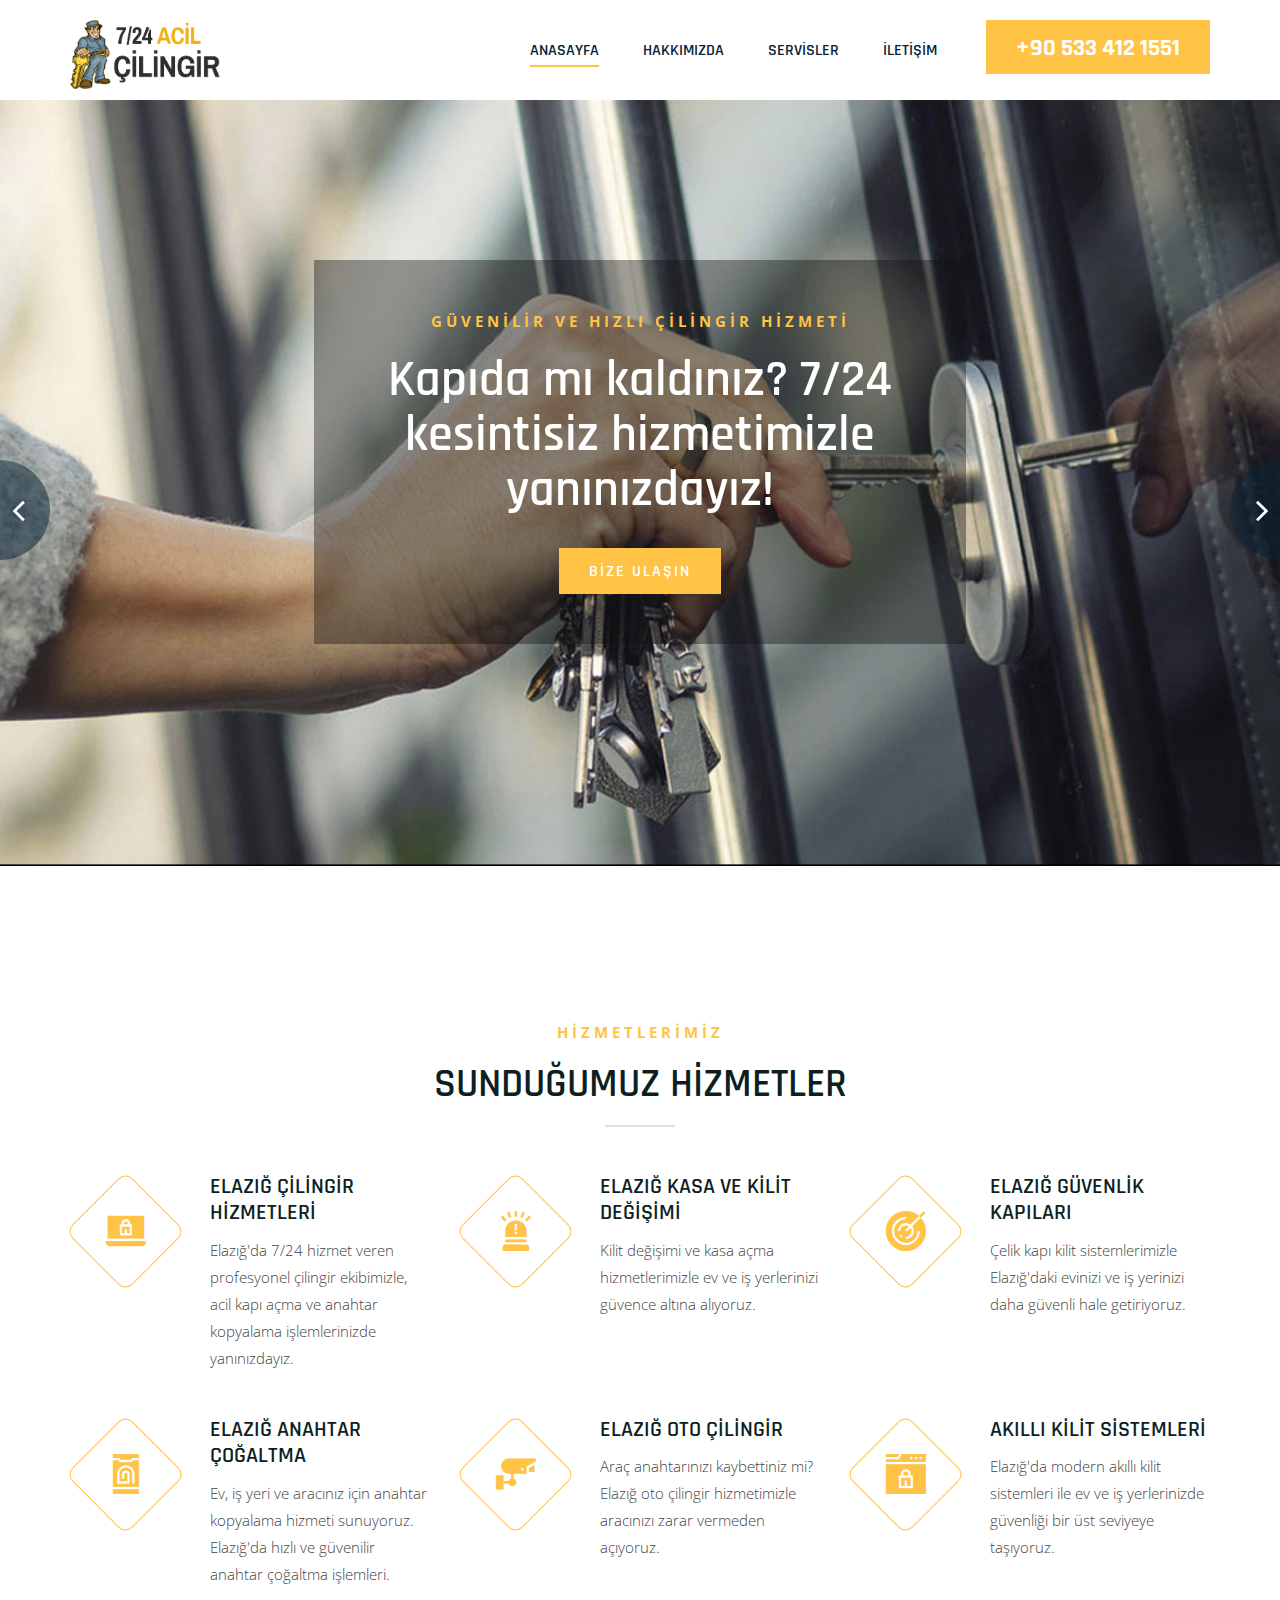
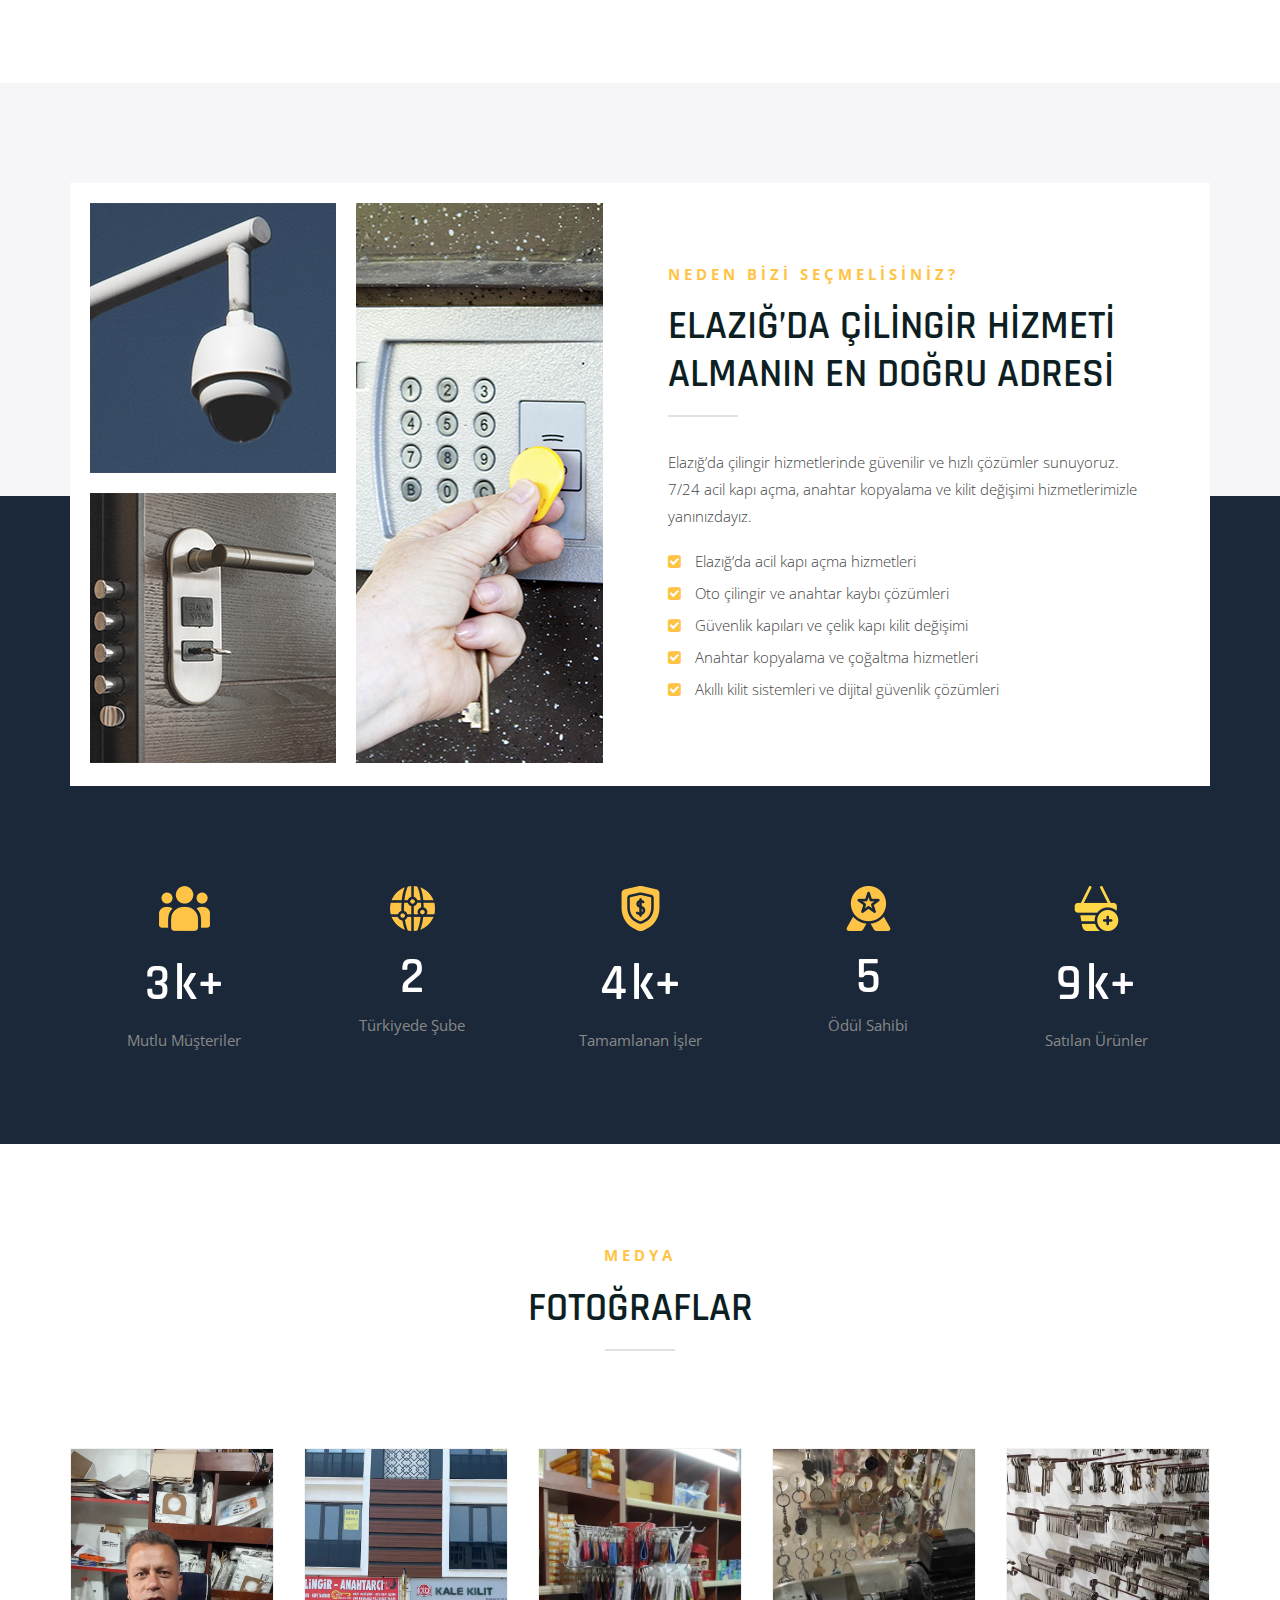
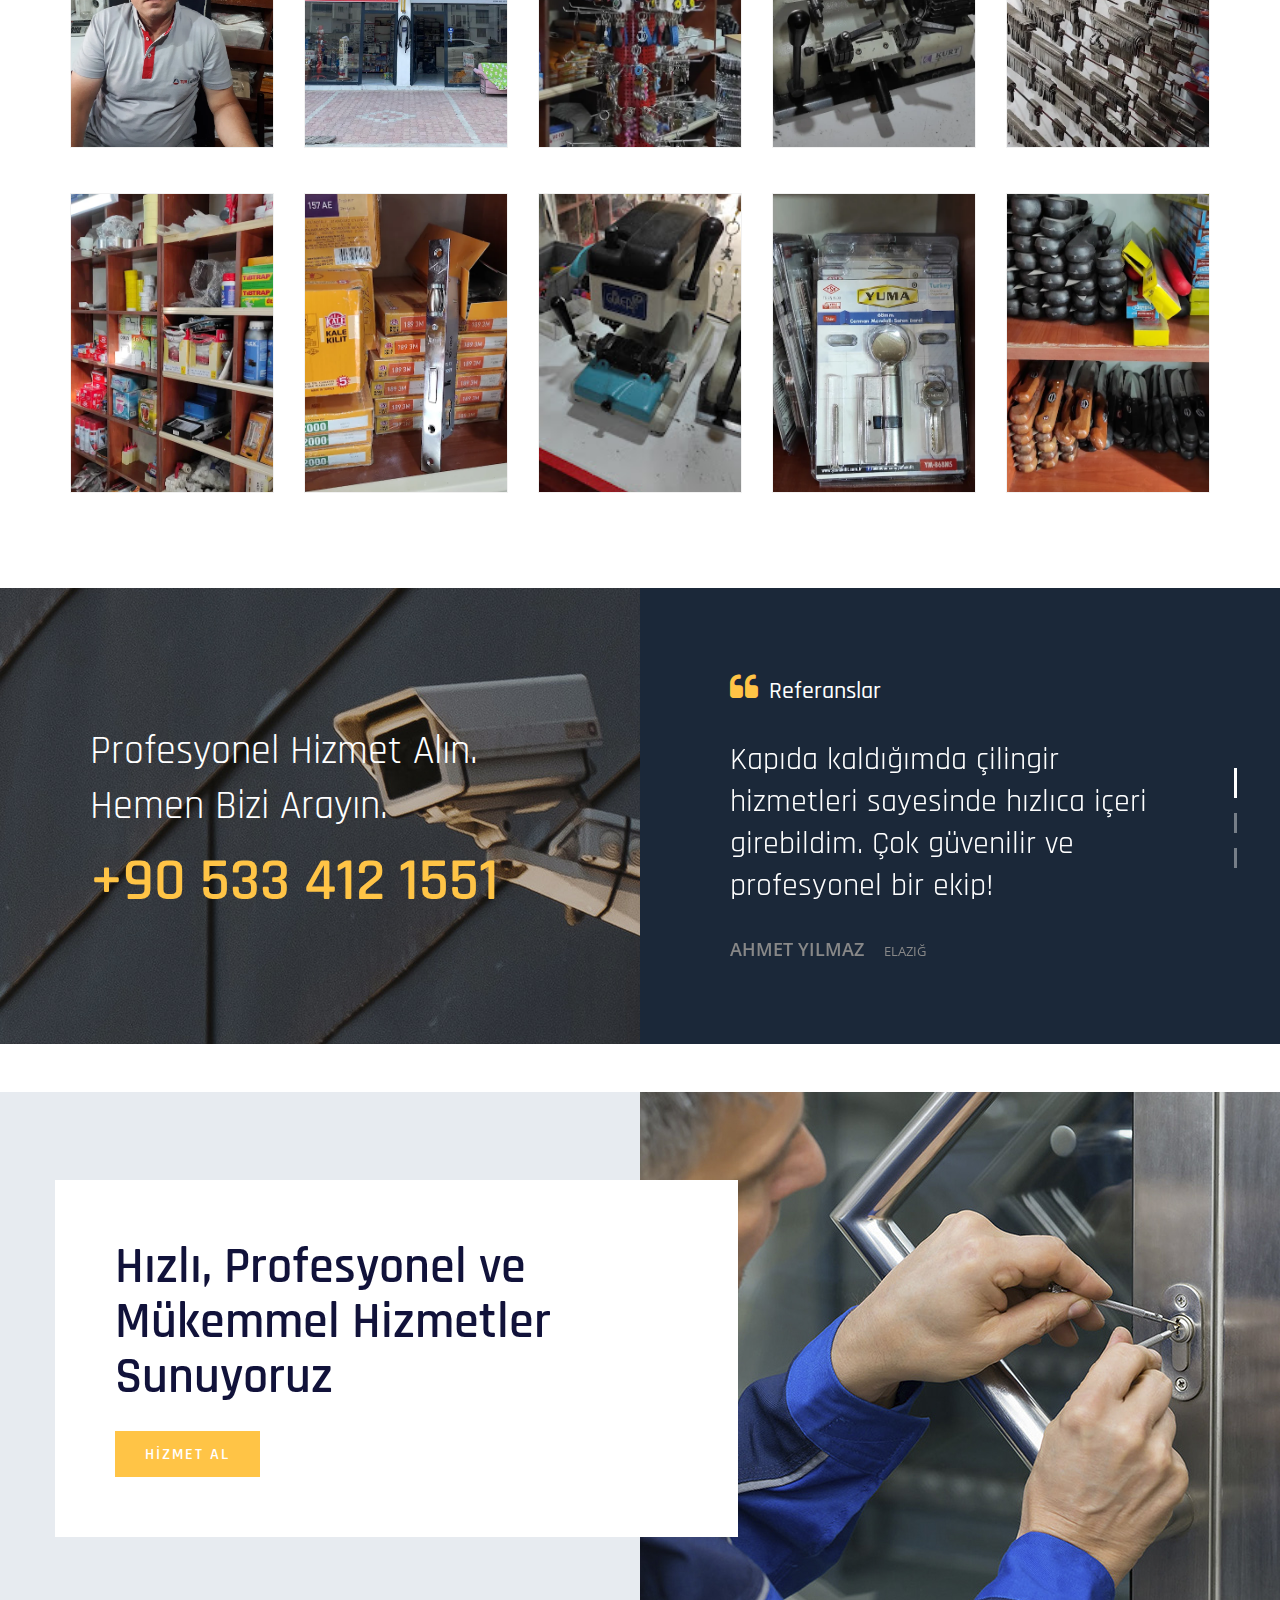
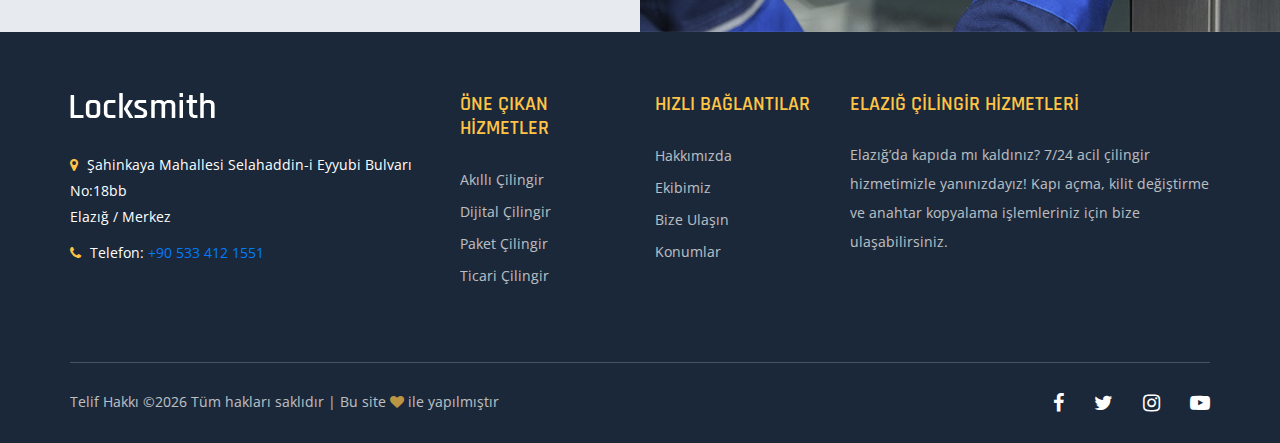
==== index.html @ 82dcf4d0 "düzenlemeler yapıldı" ====
<!DOCTYPE html>
<html lang="tr">

<head>
    <meta charset="UTF-8">
    <meta name="description" content="Profesyonel Çilingir Hizmetleri - Kapı Açma, Anahtar Kopyalama, Kilit Değiştirme">
    <meta name="keywords" content="çilingir, kapı açma, anahtar çekme, kilit değiştirme, kale kilit, acil çilingir">
    <meta name="viewport" content="width=device-width, initial-scale=1.0">
    <meta name="description" content="Elazığ'da 7/24 Acil Çilingir Hizmeti. Kapı açma, anahtar kopyalama ve kilit değiştirme işlemlerinde güvenilir ve hızlı çözümler sunuyoruz. Hemen arayın!">
    <meta name="keywords" content="Elazığ çilingir, acil çilingir Elazığ, kapı açma Elazığ, anahtar kopyalama Elazığ, kilit değiştirme Elazığ, oto çilingir Elazığ, kale kilit Elazığ">
    <meta name="author" content="Elazığ Çilingir Hizmetleri">
    <meta property="og:title" content="Elazığ Çilingir Hizmetleri | 7/24 Acil Kapı Açma">
    <meta property="og:description" content="Elazığ'da güvenilir ve hızlı çilingir hizmetleri. Kapıda mı kaldınız? 7/24 bize ulaşabilirsiniz.">
    <meta property="og:image" content="img/logo.png">
    <meta property="og:url" content="https://www.sitenizinadi.com">
    <meta name="robots" content="index, follow">

    <meta http-equiv="X-UA-Compatible" content="ie=edge">
    <title>Çilingir Hizmetleri | 7/24 Acil Kapı Açma</title>

    <!-- Google Font -->
    <link href="https://fonts.googleapis.com/css2?family=Rajdhani:wght@300;400;500;600;700&amp;display=swap" rel="stylesheet">
    <link href="https://fonts.googleapis.com/css2?family=Open+Sans:wght@300;400;600;700;800&amp;display=swap" rel="stylesheet">

    <!-- Css Styles -->
    <link rel="stylesheet" href="css/bootstrap.min.css" type="text/css">
    <link rel="stylesheet" href="css/font-awesome.min.css" type="text/css">
    <link rel="stylesheet" href="css/elegant-icons.css" type="text/css">
    <link rel="stylesheet" href="css/flaticon.css" type="text/css">
    <link rel="stylesheet" href="css/magnific-popup.css" type="text/css">
    <link rel="stylesheet" href="css/nice-select.css" type="text/css">
    <link rel="stylesheet" href="css/owl.carousel.min.css" type="text/css">
    <link rel="stylesheet" href="css/slicknav.min.css" type="text/css">
    <link rel="stylesheet" href="css/style.css" type="text/css">
</head>
<script>
    $(document).ready(function() {
    $('.popup-link').magnificPopup({
        type: 'image',
        gallery: {
            enabled: true // Galeri modunu aktif eder, birden fazla fotoğraf arasında geçiş yapabilirsiniz.
        },
        removalDelay: 300,
        mainClass: 'mfp-fade', // Yumuşak geçiş efekti ekler
        zoom: {
            enabled: true,
            duration: 300 // Büyütme animasyon süresi
        }
    });
});

</script>
<body>
    <!-- Page Preloder -->
    <div id="preloder">
        <div class="loader"></div>
    </div>

    <!-- Offcanvas Menu Begin -->
    <div class="offcanvas-menu-overlay"></div>
    <div class="offcanvas-menu-wrapper">
        <div class="offcanvas__logo">
            <a href="index.html"><img src="img/Çilingir/logo.webp" alt=""></a>
        </div>
        <div id="mobile-menu-wrap"></div>
        <div class="header__option__num">
            <a href="tel:+905334121551" style="color: inherit; text-decoration: none; display: inline-block;">+90 533 412 1551</a>
        </div>
    </div>
    <!-- Offcanvas Menu End -->

    <!-- Header Section Begin -->
    <header class="header">
        <div class="container">
            <div class="row">
                <div class="col-lg-2">
                    <div class="header__logo">
                        <a href="index.html"><img src="img/Çilingir/logo.webp" alt=""></a>
                    </div>
                </div>
                <div class="col-lg-10">
                    <div class="header__options__nav">
                        <nav class="header__menu mobile-menu">
                            <ul>
                                <li class="active"><a href="index.html">ANASAYFA</a></li>
                                <li><a href="about.html">HAKKIMIZDA</a></li>
                                <li><a href="services.html">SERVİSLER</a></li>
                                <li><a href="contact.html">İLETİŞİM</a></li>
                            </ul>
                        </nav>
                        <div class="header__option__num">
                            <a href="tel:+905334121551" style="color: inherit; text-decoration: none; display: inline-block;">+90 533 412 1551</a>
                        </div>                    
                    </div>
                </div>
            </div>
            <div class="canvas__open"><i class="fa fa-bars"></i></div>
        </div>
    </header>
    <!-- Header Section End -->

    <!-- Hero Section Begin -->
    <section class="hero">
        <div class="hero__slider owl-carousel">
            <div class="hero__items set-bg" data-setbg="img/hero/hero-1.jpg">
                <div class="container">
                    <div class="row d-flex justify-content-center">
                        <div class="col-lg-7">
                            <div class="hero__text">
                                <span>Güvenilir ve Hızlı Çilingir Hizmeti</span>
                                <h2>Kapıda mı kaldınız? 7/24 kesintisiz hizmetimizle yanınızdayız!</h2>
                                <a href="contact.html" class="primary-btn">Bize Ulaşın</a>
                            </div>
                        </div>
                    </div>
                </div>
            </div>
            <div class="hero__items set-bg" data-setbg="img/hero/hero-2.jpg">
                <div class="container">
                    <div class="row d-flex justify-content-center">
                        <div class="col-lg-7">
                            <div class="hero__text">
                                <span>Profesyonel Anahtar Çözümleri</span>
                                <h2>Kayıp anahtar, kilit değişimi ve daha fazlası için uzman ekibimizle yanınızdayız.</h2>
                                <a href="contact.html" class="primary-btn">Bize Ulaşın</a>
                            </div>
                        </div>
                    </div>
                </div>
            </div>
            <div class="hero__items set-bg" data-setbg="img/hero/hero-3.jpg">
                <div class="container">
                    <div class="row d-flex justify-content-center">
                        <div class="col-lg-7">
                            <div class="hero__text">
                                <span>Hızlı ve Güvenli Kapı Açma Hizmeti</span>
                                <h2>Zor durumda kaldığınızda bir telefon kadar yakınız! En hızlı ve güvenli çözümleri sunuyoruz.</h2>
                                <a href="contact.html" class="primary-btn">Bize Ulaşın</a>
                            </div>
                        </div>
                    </div>
                </div>
            </div>
        </div>
    </section>
    
    <!-- Hero Section End -->

    <!-- Services Section Begin -->
    <section class="services spad">
        <div class="container">
            <div class="row">
                <div class="col-lg-12 text-center">
                    <div class="section-title center-title">
                        <span>Hizmetlerimiz</span>
                        <h2>Sunduğumuz Hizmetler</h2>
                    </div>
                </div>
            </div>
            <div class="row">
                <div class="col-lg-4 col-md-6">
                    <div class="services__item">
                        <div class="services__item__icon">
                            <i class="flaticon-015-laptop"></i>
                        </div>
                        <div class="services__item__text">
                            <h4>Elazığ Çilingir Hizmetleri</h4>
                            <p>Elazığ'da 7/24 hizmet veren profesyonel çilingir ekibimizle, acil kapı açma ve anahtar kopyalama işlemlerinizde yanınızdayız.</p>
                        </div>
                    </div>
                </div>
                <div class="col-lg-4 col-md-6">
                    <div class="services__item">
                        <div class="services__item__icon">
                            <i class="flaticon-036-alarm"></i>
                        </div>
                        <div class="services__item__text">
                            <h4>Elazığ Kasa ve Kilit Değişimi</h4>
                            <p>Kilit değişimi ve kasa açma hizmetlerimizle ev ve iş yerlerinizi güvence altına alıyoruz.</p>
                        </div>
                    </div>
                </div>
                <div class="col-lg-4 col-md-6">
                    <div class="services__item">
                        <div class="services__item__icon">
                            <i class="flaticon-031-radar"></i>
                        </div>
                        <div class="services__item__text">
                            <h4>Elazığ Güvenlik Kapıları</h4>
                            <p>Çelik kapı kilit sistemlerimizle Elazığ'daki evinizi ve iş yerinizi daha güvenli hale getiriyoruz.</p>
                        </div>
                    </div>
                </div>
                <div class="col-lg-4 col-md-6">
                    <div class="services__item">
                        <div class="services__item__icon">
                            <i class="flaticon-035-smartphone"></i>
                        </div>
                        <div class="services__item__text">
                            <h4>Elazığ Anahtar Çoğaltma</h4>
                            <p>Ev, iş yeri ve aracınız için anahtar kopyalama hizmeti sunuyoruz. Elazığ'da hızlı ve güvenilir anahtar çoğaltma işlemleri.</p>
                        </div>
                    </div>
                </div>
                <div class="col-lg-4 col-md-6">
                    <div class="services__item">
                        <div class="services__item__icon">
                            <i class="flaticon-010-cctv"></i>
                        </div>
                        <div class="services__item__text">
                            <h4>Elazığ Oto Çilingir</h4>
                            <p>Araç anahtarınızı kaybettiniz mi? Elazığ oto çilingir hizmetimizle aracınızı zarar vermeden açıyoruz.</p>
                        </div>
                    </div>
                </div>
                <div class="col-lg-4 col-md-6">
                    <div class="services__item">
                        <div class="services__item__icon">
                            <i class="flaticon-005-website"></i>
                        </div>
                        <div class="services__item__text">
                            <h4>Akıllı Kilit Sistemleri</h4>
                            <p>Elazığ'da modern akıllı kilit sistemleri ile ev ve iş yerlerinizde güvenliği bir üst seviyeye taşıyoruz.</p>
                        </div>
                    </div>
                </div>
            </div>
        </div>
    </section>
    
    <!-- Services Section End -->

    <!-- Chooseus Section Begin -->
    <section class="chooseus spad">
        <div class="container">
            <div class="chooseus__content">
                <div class="row">
                    <div class="col-lg-6">
                        <div class="chooseus__pic">
                            <div class="row">
                                <div class="col-lg-6 col-md-6 p-0">
                                    <div class="chooseus__pic__item set-bg" data-setbg="img/chooseus/chooseus-1.jpg"></div>
                                    <div class="chooseus__pic__item set-bg" data-setbg="img/chooseus/chooseus-3.jpg"></div>
                                </div>
                                <div class="col-lg-6 col-md-6 p-0">
                                    <div class="chooseus__pic__item large__item set-bg" data-setbg="img/chooseus/chooseus-2.jpg"></div>
                                </div>
                            </div>
                        </div>
                    </div>
                    <div class="col-lg-6">
                        <div class="chooseus__text">
                            <div class="section-title">
                                <span>Neden Bizi Seçmelisiniz?</span>
                                <h2>Elazığ’da Çilingir Hizmeti Almanın En Doğru Adresi</h2>
                            </div>
                            <p>Elazığ’da çilingir hizmetlerinde güvenilir ve hızlı çözümler sunuyoruz. 7/24 acil kapı açma, anahtar kopyalama ve kilit değişimi hizmetlerimizle yanınızdayız.</p>
                            <ul>
                                <li><i class="fa fa-check-square"></i> Elazığ’da acil kapı açma hizmetleri</li>
                                <li><i class="fa fa-check-square"></i> Oto çilingir ve anahtar kaybı çözümleri</li>
                                <li><i class="fa fa-check-square"></i> Güvenlik kapıları ve çelik kapı kilit değişimi</li>
                                <li><i class="fa fa-check-square"></i> Anahtar kopyalama ve çoğaltma hizmetleri</li>
                                <li><i class="fa fa-check-square"></i> Akıllı kilit sistemleri ve dijital güvenlik çözümleri</li>
                            </ul>
                        </div>
                    </div>
                </div>
            </div>
        </div>
    </section>
    <!-- Chooseus Section End -->

    <!-- Counter Begin -->
    <div class="counter spad">
        <div class="container">
            <div class="row">
                <div class="col-lg-12">
                    <div class="counter__content">
                        <div class="counter__item">
                            <img src="img/icon/ci-1.png" alt="">
                            <div class="counter__item__num">
                                <h2 class="count">25</h2>
                                <span>k+</span>
                            </div>
                            <p>Mutlu Müşteriler</p>
                        </div>
                        <div class="counter__item">
                            <img src="img/icon/ci-2.png" alt="">
                            <div class="counter__item__num">
                                <h2 class="count">16</h2>
                            </div>
                            <p>Türkiyede Şube</p>
                        </div>
                        <div class="counter__item">
                            <img src="img/icon/ci-3.png" alt="">
                            <div class="counter__item__num">
                                <h2 class="count">28</h2>
                                <span>k+</span>
                            </div>
                            <p>Tamamlanan İşler</p>
                        </div>
                        <div class="counter__item">
                            <img src="img/icon/ci-4.png" alt="">
                            <div class="counter__item__num">
                                <h2 class="count">36</h2>
                            </div>
                            <p>Ödül Sahibi</p>
                        </div>
                        <div class="counter__item">
                            <img src="img/icon/ci-5.png" alt="">
                            <div class="counter__item__num">
                                <h2 class="count">74</h2>
                                <span>k+</span>
                            </div>
                            <p>Satılan Ürünler</p>
                        </div>
                    </div>
                </div>
            </div>
        </div>
    </div>
    <!-- Counter End -->

    <!-- Product Section Begin -->
    <section class="product spad">
        <div class="container">
            <div class="row">
                <div class="col-lg-12 text-center">
                    <div class="section-title center-title">
                        <span>MEDYA</span>
                        <h2>FOTOĞRAFLAR</h2>
                    </div>
                </div>
                <div class="col-lg-4 col-md-4">
                    <div class="border__btn">
                    </div>
                </div>
            </div>
            <div class="row">
                <div class="dc-flex">
                    <a href="img/Çilingir/resim1.webp" class="product__item popup-link">
                        <div class="product__item__pic">
                            <img src="img/Çilingir/resim1.webp" alt="Elazığ çilingir hizmetleri - Acil kapı açma">
                        </div>
                    </a>
                </div>
                <div class="dc-flex">
                    <a href="img/Çilingir/resim2.webp" class="product__item popup-link">
                        <div class="product__item__pic">
                            <img src="img/Çilingir/resim2.webp" alt="Elazığ acil çilingir - Anahtar kopyalama ve kilit değiştirme">
                        </div>
                    </a>
                </div>
                <div class="dc-flex">
                    <a href="img/Çilingir/resim3.webp" class="product__item popup-link">
                        <div class="product__item__pic">
                            <img src="img/Çilingir/resim3.webp" alt="Elazığ oto çilingir hizmetleri - Araç kapısı açma">
                        </div>
                    </a>
                </div>
                <div class="dc-flex">
                    <a href="img/Çilingir/resim4.webp" class="product__item popup-link">
                        <div class="product__item__pic">
                            <img src="img/Çilingir/resim4.webp" alt="Elazığ kilit değiştirme ve güvenlik sistemleri">
                        </div>
                    </a>
                </div>
                <div class="dc-flex">
                    <a href="img/Çilingir/resim5.webp" class="product__item popup-link">
                        <div class="product__item__pic">
                            <img src="img/Çilingir/resim5.webp" alt="Elazığ acil çilingir - Çelik kapı kilit açma">
                        </div>
                    </a>
                </div>
                <div class="dc-flex">
                    <a href="img/Çilingir/resim7.webp" class="product__item popup-link">
                        <div class="product__item__pic">
                            <img src="img/Çilingir/resim7.webp" alt="Elazığ çilingir - 7/24 hizmet veren uzman ekip">
                        </div>
                    </a>
                </div>
                <div class="dc-flex">
                    <a href="img/Çilingir/resim8.webp" class="product__item popup-link">
                        <div class="product__item__pic">
                            <img src="img/Çilingir/resim8.webp" alt="Elazığ anahtar kopyalama ve akıllı kilit sistemleri">
                        </div>
                    </a>
                </div>
                <div class="dc-flex">
                    <a href="img/Çilingir/resim9.jpg" class="product__item popup-link">
                        <div class="product__item__pic">
                            <img src="img/Çilingir/resim9.jpg" alt="Elazığ çilingir hizmetleri - Güvenli kapı açma çözümleri">
                        </div>
                    </a>
                </div>
                <div class="dc-flex">
                    <a href="img/Çilingir/resim10.webp" class="product__item popup-link">
                        <div class="product__item__pic">
                            <img src="img/Çilingir/resim10.webp" alt="Elazığ oto çilingir - Araba anahtar kaybı çözümleri">
                        </div>
                    </a>
                </div>
                <div class="dc-flex">
                    <a href="img/Çilingir/resim11.webp" class="product__item popup-link">
                        <div class="product__item__pic">
                            <img src="img/Çilingir/resim11.webp" alt="Elazığ acil çilingir hizmeti - Hızlı ve güvenilir çözümler">
                        </div>
                    </a>
                </div>
            </div>
            
        </div>
    </section>
    <!-- Product Section End -->

    <!-- Testimonial Section Begin -->
    <section class="testimonial">
        <div class="container-fluid">
            <div class="row">
                <div class="col-lg-6 p-0">
                    <div class="testimonial__left set-bg" data-setbg="img/testimonial-left.jpg">
                        <div class="testimonial__left__text">
                            <h2>Profesyonel Hizmet Alın. Hemen Bizi Arayın.</h2>
                            <div class="phone__number">+90 533 412 1551</div>
                        </div>
                    </div>
                </div>
                <div class="col-lg-6 p-0">
                    <div class="testimonial__content">
                        <h4><i class="fa fa-quote-left"></i> Referanslar</h4>
                        <div class="testimonial__slider owl-carousel">
                            <div class="testimonial__item">
                                <p>Kapıda kaldığımda çilingir hizmetleri sayesinde hızlıca içeri girebildim. Çok güvenilir ve profesyonel bir ekip!</p>
                                <h5>Ahmet Yılmaz <span>Elazığ</span></h5>
                            </div>
                            <div class="testimonial__item">
                                <p>Anahtarımı kaybettiğimde acil çilingir hizmeti aldım. Gerçekten hızlı ve kaliteli bir servis sundular.</p>
                                <h5>Merve Kaya <span>Elazığ</span></h5>
                            </div>
                            <div class="testimonial__item">
                                <p>Kilit değişimi için başvurdum, çok profesyonel bir şekilde yardımcı oldular. Artık evim daha güvenli.</p>
                                <h5>Mehmet Demir <span>Elazığ</span></h5>
                            </div>
                        </div>
                    </div>
                </div>
            </div>
        </div>
    </section>
    
    <!-- Testimonial Section End -->
     <br>
     <br>

    <!-- Call To Action Section Begin -->
    <section class="callto">
        <div class="container">
            <div class="row">
                <div class="col-lg-7 p-0">
                    <div class="callto__text">
                        <h2>Hızlı, Profesyonel ve Mükemmel Hizmetler Sunuyoruz</h2>
                        <a href="contact.html" class="primary-btn">Hizmet Al</a>
                    </div>
                </div>
            </div>
        </div>
        <div class="callto__pic set-bg" data-setbg="img/callto-right.jpg"></div>
    </section>
    <!-- Call To Action Section End -->

    <!-- Footer Section Begin -->
    <footer class="footer">
        <div class="container">
            <div class="row">
                <div class="col-lg-4 col-md-6 col-sm-6">
                    <div class="footer__about">
                        <div class="footer__logo">
                            <a href="#"><img src="img/footer-logo.png" alt=""></a>
                        </div>
                        <ul>
                            <li><i class="fa fa-map-marker"></i> Şahinkaya Mahallesi Selahaddin-i Eyyubi Bulvarı No:18bb<br/>Elazığ / Merkez</li>
                            <li><i class="fa fa-phone"></i> Telefon: <a href="tel:+905334121551">+90 533 412 1551</a></li>
                        </ul>
                    </div>
                </div>
                <div class="col-lg-2 col-md-6 col-sm-6">
                    <div class="footer__widget">
                        <h5>Öne Çıkan Hizmetler</h5>
                        <ul>
                            <li><a href="#">Akıllı Çilingir</a></li>
                            <li><a href="#">Dijital Çilingir</a></li>
                            <li><a href="#">Paket Çilingir</a></li>
                            <li><a href="#">Ticari Çilingir</a></li>
                        </ul>
                    </div>
                </div>
                <div class="col-lg-2 col-md-6 col-sm-6">
                    <div class="footer__widget">
                        <h5>Hızlı Bağlantılar</h5>
                        <ul>
                            <li><a href="about.html">Hakkımızda</a></li>
                            <li><a href="#">Ekibimiz</a></li>
                            <li><a href="contact.html">Bize Ulaşın</a></li>
                            <li><a href="#">Konumlar</a></li>
                        </ul>
                    </div>
                </div>
                <div class="col-lg-4 col-md-6 col-sm-6">
                    <div class="footer__widget">
                        <h5>Elazığ Çilingir Hizmetleri</h5>
                        <p>Elazığ’da kapıda mı kaldınız? 7/24 acil çilingir hizmetimizle yanınızdayız! Kapı açma, kilit değiştirme ve anahtar kopyalama işlemleriniz için bize ulaşabilirsiniz.</p>
                    </div>
                </div>
            </div>
            <div class="footer__copyright">
                <div class="row">
                    <div class="col-lg-9 col-md-8">
                        <p class="footer__copyright__text">Telif Hakkı &copy;<script data-cfasync="false" src="../../cdn-cgi/scripts/5c5dd728/cloudflare-static/email-decode.min.js"></script><script>document.write(new Date().getFullYear());</script> Tüm hakları saklıdır | Bu site <i class="fa fa-heart color-danger" aria-hidden="true"></i> ile yapılmıştır</p>
                    </div>
                    <div class="col-lg-3 col-md-4">
                        <div class="footer__copyright__links">
                            <a href="#"><i class="fa fa-facebook"></i></a>
                            <a href="#"><i class="fa fa-twitter"></i></a>
                            <a href="#"><i class="fa fa-instagram"></i></a>
                            <a href="#"><i class="fa fa-youtube-play"></i></a>
                        </div>
                    </div>
                </div>
            </div>
        </div>
    </footer>
    <!-- Footer Section End -->

    <!-- Js Plugins -->
    <script src="js/jquery-3.3.1.min.js"></script>
    <script src="js/bootstrap.min.js"></script>
    <script src="js/jquery.magnific-popup.min.js"></script>
    <script src="js/jquery.nice-select.min.js"></script>
    <script src="js/jquery.slicknav.js"></script>
    <script src="js/owl.carousel.min.js"></script>
    <script src="js/main.js"></script>

    <!-- Global site tag (gtag.js) - Google Analytics -->
    <script async src="https://www.googletagmanager.com/gtag/js?id=UA-23581568-13"></script>
    <script>
      window.dataLayer = window.dataLayer || [];
      function gtag(){dataLayer.push(arguments);}
      gtag('js', new Date());

      gtag('config', 'UA-23581568-13');
  </script>

<script defer src="https://static.cloudflareinsights.com/beacon.min.js/vcd15cbe7772f49c399c6a5babf22c1241717689176015" integrity="sha512-ZpsOmlRQV6y907TI0dKBHq9Md29nnaEIPlkf84rnaERnq6zvWvPUqr2ft8M1aS28oN72PdrCzSjY4U6VaAw1EQ==" data-cf-beacon='{"rayId":"906666f15ec95487","version":"2025.1.0","serverTiming":{"name":{"cfExtPri":true,"cfL4":true,"cfSpeedBrain":true,"cfCacheStatus":true}},"token":"cd0b4b3a733644fc843ef0b185f98241","b":1}' crossorigin="anonymous"></script>
</body>

</html>
---- css/elegant-icons.css ----
@font-face {
	font-family: 'ElegantIcons';
	src:url('../fonts/ElegantIcons.eot');
	src:url('../fonts/ElegantIconsd41d.eot?#iefix') format('embedded-opentype'),
		url('../fonts/ElegantIcons.woff') format('woff'),
		url('../fonts/ElegantIcons.ttf') format('truetype'),
		url('../fonts/ElegantIcons.svg#ElegantIcons') format('svg');
	font-weight: normal;
	font-style: normal;
}

/* Use the following CSS code if you want to use data attributes for inserting your icons */

/* Use the following CSS code if you want to have a class per icon */
/*
Instead of a list of all class selectors,
you can use the generic selector below, but it's slower:
[class*="your-class-prefix"] {
*/
 .icon_minus-06, .icon_plus, .icon_close, .icon_mail_alt, .icon_pin_alt, .icon_headphones {
	font-family: 'ElegantIcons';
	speak: none;
	font-style: normal;
	font-weight: normal;
	font-variant: normal;
	text-transform: none;
	line-height: 1;
	-webkit-font-smoothing: antialiased;
}
.icon_minus-06:before {
	content: "\4b";
}
.icon_plus:before {
	content: "\4c";
}
.icon_close:before {
	content: "\4d";
}
.icon_mail_alt:before {
	content: "\e010";
}
.icon_pin_alt:before {
	content: "\e01d";
}
.icon_headphones:before {
	content: "\e027";
}
---- css/flaticon.css ----
@font-face {
  font-family: "Flaticon";
  src: url("../fonts/Flaticon.html");
  src: url("../fonts/Flaticond41d.html?#iefix") format("embedded-opentype"),
       url("../fonts/Flaticon.woff2") format("woff2"),
       url("../fonts/Flaticon.woff") format("woff"),
       url("../fonts/Flaticon.ttf") format("truetype"),
       url("../fonts/Flaticon.svg#Flaticon") format("svg");
  font-weight: normal;
  font-style: normal;
}

@media screen and (-webkit-min-device-pixel-ratio:0) {
  @font-face {
    font-family: "Flaticon";
    src: url("../fonts/Flaticon.svg#Flaticon") format("svg");
  }
}

[class^="flaticon-"]:before,
	[class*=" flaticon-"]:before,
	[class^="flaticon-"]:after,
	[class*=" flaticon-"]:after {
	  font-family: Flaticon;
	  font-size: 40px;
	  font-style: normal;
}
.flaticon-005-website:before { content: "\f104"; }
.flaticon-010-cctv:before { content: "\f109"; }
.flaticon-015-laptop:before { content: "\f10e"; }
.flaticon-031-radar:before { content: "\f11e"; }
.flaticon-035-smartphone:before { content: "\f122"; }
.flaticon-036-alarm:before { content: "\f123"; }
---- css/nice-select.css ----
.nice-select {
  -webkit-tap-highlight-color: transparent;
  background-color: #fff;
  border-radius: 5px;
  border: solid 1px #e8e8e8;
  box-sizing: border-box;
  clear: both;
  cursor: pointer;
  display: block;
  float: left;
  font-family: inherit;
  font-size: 14px;
  font-weight: normal;
  height: 42px;
  line-height: 40px;
  outline: none;
  padding-left: 18px;
  padding-right: 30px;
  position: relative;
  text-align: left !important;
  -webkit-transition: all 0.2s ease-in-out;
  transition: all 0.2s ease-in-out;
  -webkit-user-select: none;
     -moz-user-select: none;
      -ms-user-select: none;
          user-select: none;
  white-space: nowrap;
  width: auto; }
  .nice-select:hover {
    border-color: #dbdbdb; }
  .nice-select:active, .nice-select.open, .nice-select:focus {
    border-color: #999; }
  .nice-select:after {
    border-bottom: 2px solid #999;
    border-right: 2px solid #999;
    content: '';
    display: block;
    height: 5px;
    margin-top: -4px;
    pointer-events: none;
    position: absolute;
    right: 12px;
    top: 50%;
    -webkit-transform-origin: 66% 66%;
        -ms-transform-origin: 66% 66%;
            transform-origin: 66% 66%;
    -webkit-transform: rotate(45deg);
        -ms-transform: rotate(45deg);
            transform: rotate(45deg);
    -webkit-transition: all 0.15s ease-in-out;
    transition: all 0.15s ease-in-out;
    width: 5px; }
  .nice-select.open:after {
    -webkit-transform: rotate(-135deg);
        -ms-transform: rotate(-135deg);
            transform: rotate(-135deg); }
  .nice-select.open .list {
    opacity: 1;
    pointer-events: auto;
    -webkit-transform: scale(1) translateY(0);
        -ms-transform: scale(1) translateY(0);
            transform: scale(1) translateY(0); }
  .nice-select.disabled {
    border-color: #ededed;
    color: #999;
    pointer-events: none; }
    .nice-select.disabled:after {
      border-color: #cccccc; }
  .nice-select.right {
    float: right; }
    .nice-select.right .list {
      left: auto;
      right: 0; }
  .nice-select.small {
    font-size: 12px;
    height: 36px;
    line-height: 34px; }
    .nice-select.small:after {
      height: 4px;
      width: 4px; }
    .nice-select.small .option {
      line-height: 34px;
      min-height: 34px; }
  .nice-select .list {
    background-color: #fff;
    border-radius: 5px;
    box-shadow: 0 0 0 1px rgba(68, 68, 68, 0.11);
    box-sizing: border-box;
    margin-top: 4px;
    opacity: 0;
    overflow: hidden;
    padding: 0;
    pointer-events: none;
    position: absolute;
    top: 100%;
    left: 0;
    -webkit-transform-origin: 50% 0;
        -ms-transform-origin: 50% 0;
            transform-origin: 50% 0;
    -webkit-transform: scale(0.75) translateY(-21px);
        -ms-transform: scale(0.75) translateY(-21px);
            transform: scale(0.75) translateY(-21px);
    -webkit-transition: all 0.2s cubic-bezier(0.5, 0, 0, 1.25), opacity 0.15s ease-out;
    transition: all 0.2s cubic-bezier(0.5, 0, 0, 1.25), opacity 0.15s ease-out;
    z-index: 9; }
    .nice-select .list:hover .option:not(:hover) {
      background-color: transparent !important; }
  .nice-select .option {
    cursor: pointer;
    font-weight: 400;
    line-height: 40px;
    list-style: none;
    min-height: 40px;
    outline: none;
    padding-left: 18px;
    padding-right: 29px;
    text-align: left;
    -webkit-transition: all 0.2s;
    transition: all 0.2s; }
    .nice-select .option:hover, .nice-select .option.focus, .nice-select .option.selected.focus {
      background-color: #f6f6f6; }
    .nice-select .option.selected {
      font-weight: bold; }
    .nice-select .option.disabled {
      background-color: transparent;
      color: #999;
      cursor: default; }

.no-csspointerevents .nice-select .list {
  display: none; }

.no-csspointerevents .nice-select.open .list {
  display: block; }
---- css/style.css ----
/******************************************************************
  Theme Name: Locksmith
  Description: Locksmith - Template
  Author: Colorib
  Author URI: https://www.colorib.com/
  Version: 1.0
  Created: Colorib 
******************************************************************/

/*------------------------------------------------------------------
[Table of contents]

1.  Template default CSS
	1.1	Variables
	1.2	Mixins
	1.3	Flexbox
	1.4	Reset
2.  Helper Css
3.  Header Section
4.  Hero Section
5.  Banner Section
6.  Product Section
7.  Intagram Section
8.  Latest Section
9.  Contact
10.  Footer Style
-------------------------------------------------------------------*/

/*----------------------------------------*/

/* Template default CSS
/*----------------------------------------*/

html,
body {
	height: 100%;
	font-family: "Open Sans", sans-serif;
	-webkit-font-smoothing: antialiased;
	font-smoothing: antialiased;
}

h1,
h2,
h3,
h4,
h5,
h6 {
	margin: 0;
	color: #111111;
	font-weight: 400;
	font-family: "Rajdhani", sans-serif;
}

h1 {
	font-size: 70px;
}

h2 {
	font-size: 36px;
}

h3 {
	font-size: 30px;
}

h4 {
	font-size: 24px;
}

h5 {
	font-size: 18px;
}

h6 {
	font-size: 16px;
}

p {
	font-size: 15px;
	font-family: "Open Sans", sans-serif;
	color: #444444;
	font-weight: 400;
	line-height: 27px;
	margin: 0 0 15px 0;
}

img {
	max-width: 100%;
}

input:focus,
select:focus,
button:focus,
textarea:focus {
	outline: none;
}

a:hover,
a:focus {
	text-decoration: none;
	outline: none;
	color: #ffffff;
}

ul,
ol {
	padding: 0;
	margin: 0;
}

/*---------------------
  Helper CSS
-----------------------*/

.section-title {
	margin-bottom: 65px;
}

.section-title.center-title h2:after {
	right: 0;
	margin: 0 auto;
}

.section-title span {
	font-size: 15px;
	display: block;
	font-weight: 700;
	letter-spacing: 4px;
	color: #ffc446;
	text-transform: uppercase;
	margin-bottom: 18px;
}

.section-title h2 {
	font-size: 40px;
	font-weight: 600;
	color: #0e1f24;
	text-transform: uppercase;
	position: relative;
}

.section-title h2:after {
	position: absolute;
	left: 0;
	bottom: -18px;
	height: 2px;
	width: 70px;
	background: #e1e1e1;
	content: "";
}

.set-bg {
	background-repeat: no-repeat;
	background-size: cover;
	background-position: top center;
}

.spad {
	padding-top: 100px;
	padding-bottom: 100px;
}

/* buttons */

.primary-btn {
	display: inline-block;
	font-size: 16px;
	color: #ffffff;
	font-weight: 600;
	font-family: "Rajdhani", sans-serif;
	letter-spacing: 2px;
	text-transform: uppercase;
	background: #ffc446;
	padding: 12px 30px 10px;
}

.primary-btn.border_btn {
	background: transparent;
	border: 2px solid #ffc446;
	color: #11123a;
}

.site-btn {
	font-size: 15px;
	color: #ffffff;
	font-family: "Rajdhani", sans-serif;
	font-weight: 600;
	letter-spacing: 2px;
	text-transform: uppercase;
	border: none;
	background: #052336;
	padding: 14px 30px 12px;
}

/* Preloder */

#preloder {
	position: fixed;
	width: 100%;
	height: 100%;
	top: 0;
	left: 0;
	z-index: 999999;
	background: #000;
}

.loader {
	width: 40px;
	height: 40px;
	position: absolute;
	top: 50%;
	left: 50%;
	margin-top: -13px;
	margin-left: -13px;
	border-radius: 60px;
	animation: loader 0.8s linear infinite;
	-webkit-animation: loader 0.8s linear infinite;
}

@keyframes loader {
	0% {
		-webkit-transform: rotate(0deg);
		transform: rotate(0deg);
		border: 4px solid #f44336;
		border-left-color: transparent;
	}
	50% {
		-webkit-transform: rotate(180deg);
		transform: rotate(180deg);
		border: 4px solid #673ab7;
		border-left-color: transparent;
	}
	100% {
		-webkit-transform: rotate(360deg);
		transform: rotate(360deg);
		border: 4px solid #f44336;
		border-left-color: transparent;
	}
}

/*---------------------
  Header
-----------------------*/

.header.header_shop .header__option__num {
	color: #1b2839;
}

.header__logo {
	padding: 20px 0;
	width: 150px; /* Genişliği ayarlayın (isteğe bağlı daha da küçültebilirsiniz) */
    height: 100px; /* Oranları koruyarak yüksekliği otomatik ayarlar */
    object-fit: contain; /* Görüntünün bozulmasını engeller */
}

.header__logo a {
	display: inline-block;
}

.header__options__nav {
	padding: 20px 0;
	text-align: right;
}

.header__menu {
	display: inline-block;
	margin-right: 45px;
}

.header__menu ul li {
	list-style: none;
	display: inline-block;
	margin-right: 40px;
	position: relative;
}

.header__menu ul li.active a:after {
	opacity: 1;
}

.header__menu ul li:hover a:after {
	opacity: 1;
}

.header__menu ul li:hover .dropdown {
	top: 32px;
	opacity: 1;
	visibility: visible;
}

.header__menu ul li:last-child {
	margin-right: 0;
}

.header__menu ul li .dropdown {
	position: absolute;
	left: 0;
	top: 62px;
	width: 150px;
	background: #111111;
	text-align: left;
	padding: 5px 0;
	z-index: 9;
	opacity: 0;
	visibility: hidden;
	-webkit-transition: all, 0.3s;
	-o-transition: all, 0.3s;
	transition: all, 0.3s;
}

.header__menu ul li .dropdown li {
	display: block;
	margin-right: 0;
}

.header__menu ul li .dropdown li a {
	font-size: 14px;
	color: #ffffff;
	font-weight: 400;
	padding: 5px 20px;
	text-transform: capitalize;
}

.header__menu ul li .dropdown li a:after {
	display: none;
}

.header__menu ul li a {
	font-size: 16px;
	font-weight: 600;
	font-family: "Rajdhani", sans-serif;
	color: #052336;
	display: block;
	padding: 4px 0;
	text-transform: uppercase;
	position: relative;
}

.header__menu ul li a:after {
	position: absolute;
	left: 0;
	bottom: 0;
	height: 2px;
	width: 100%;
	background: #ffc446;
	content: "";
	-webkit-transition: all, 0.3s;
	-o-transition: all, 0.3s;
	transition: all, 0.3s;
	opacity: 0;
}

.header__option__num {
	display: inline-block;
	font-size: 24px;
	font-weight: 700;
	font-family: "Rajdhani", sans-serif;
	color: #ffffff;
	background: #ffc446;
	padding: 10px 30px 8px;
}

.offcanvas-menu-wrapper {
	display: none;
}

.canvas__open {
	display: none;
}

/*---------------------
  Hero
-----------------------*/

.hero {
	overflow: hidden;
}

.hero .container {
	position: relative;
	z-index: 5;
}

.hero__items {
	padding-top: 160px;
	padding-bottom: 222px;
}

.hero__text {
	background: rgba(17, 17, 17, 0.4);
	text-align: center;
	padding: 50px 90px;
	overflow: hidden;
}

.hero__text span {
	color: #ffc446;
	font-size: 15px;
	font-weight: 700;
	display: block;
	letter-spacing: 4px;
	text-transform: uppercase;
	margin-bottom: 20px;
	position: relative;
	top: 100px;
	opacity: 0;
	-webkit-transition: all, 0.3s;
	-o-transition: all, 0.3s;
	transition: all, 0.3s;
}

.hero__text h2 {
	color: #ffffff;
	font-size: 50px;
	font-weight: 600;
	line-height: 55px;
	margin-bottom: 30px;
	position: relative;
	top: 100px;
	opacity: 0;
	-webkit-transition: all, 0.6s;
	-o-transition: all, 0.6s;
	transition: all, 0.6s;
}

.hero__text .primary-btn {
	position: relative;
	top: 100px;
	opacity: 0;
	-webkit-transition: all, 0.9s;
	-o-transition: all, 0.9s;
	transition: all, 0.9s;
}

.hero__slider.owl-carousel .owl-item.active .hero__text span {
	top: 0;
	opacity: 1;
}

.hero__slider.owl-carousel .owl-item.active .hero__text h2 {
	top: 0;
	opacity: 1;
}

.hero__slider.owl-carousel .owl-item.active .hero__text .primary-btn {
	top: 0;
	opacity: 1;
}

.hero__slider.owl-carousel .owl-nav button {
	font-size: 36px;
	color: #ffffff;
	height: 100px;
	width: 100px;
	background: rgba(5, 35, 54, 0.5);
	border-radius: 50%;
	line-height: 100px;
	position: absolute;
	left: -50px;
	top: 50%;
	margin-top: -50px;
}

.hero__slider.owl-carousel .owl-nav button.owl-next {
	left: auto;
	right: -50px;
}

.hero__slider.owl-carousel .owl-nav button.owl-next i {
	left: -18px;
}

.hero__slider.owl-carousel .owl-nav button i {
	position: relative;
	left: 18px;
	top: 0;
}

/*---------------------
  Filter
-----------------------*/

.filter__form {
	background: #ffffff;
	-webkit-box-shadow: 0px 0px 30px rgba(45, 67, 100, 0.15);
	box-shadow: 0px 0px 30px rgba(45, 67, 100, 0.15);
	padding: 40px 50px 30px;
	margin-top: -60px;
	position: relative;
	z-index: 1;
}

.filter__form h2 {
	font-size: 40px;
	color: #1b2839;
	font-weight: 600;
	text-transform: uppercase;
}

.filter__form form {
	margin-right: -20px;
}

.filter__form form .input__item {
	width: calc(27% - 20px);
	float: left;
	margin-right: 20px;
}

.filter__form form .input__item input {
	height: 45px;
	width: 100%;
	border: none;
	font-size: 14px;
	color: #888888;
	background: #f2f2f2;
	padding-left: 20px;
}

.filter__form form .input__item input::-webkit-input-placeholder {
	color: #888888;
}

.filter__form form .input__item input::-moz-placeholder {
	color: #888888;
}

.filter__form form .input__item input:-ms-input-placeholder {
	color: #888888;
}

.filter__form form .input__item input::-ms-input-placeholder {
	color: #888888;
}

.filter__form form .input__item input::placeholder {
	color: #888888;
}

.filter__form form .input__item .nice-select {
	height: 45px;
	line-height: 45px;
	float: none;
	border: none;
	border-radius: 0;
	background: #f2f2f2;
	padding-left: 20px;
}

.filter__form form .input__item .nice-select:after {
	border-bottom: 1.5px solid #888888;
	border-right: 1.5px solid #888888;
	height: 7px;
	right: 20px;
	width: 7px;
}

.filter__form form .input__item .nice-select .list {
	width: 100%;
	margin-top: 0;
	border-radius: 0;
}

.filter__form form .input__item .nice-select span {
	font-size: 14px;
	color: #888888;
}

.filter__form form .form__btn {
	width: calc(19% - 20px);
	float: left;
}

.filter__form form .form__btn button {
	font-size: 14px;
	color: #ffffff;
	font-weight: 600;
	letter-spacing: 2px;
	text-transform: uppercase;
	height: 45px;
	width: 100%;
	border: none;
	background: #1b2839;
}

/*---------------------
  Services
-----------------------*/

.services {
	padding-bottom: 50px;
}

.services__item {
	margin-bottom: 45px;
}

.services__item:hover .services__item__icon {
	background: #ffc446;
}

.services__item:hover .services__item__icon i {
	color: #ffffff;
}

.services__item__icon {
	height: 85px;
	width: 85px;
	border: 1px solid #ffc446;
	line-height: 85px;
	text-align: center;
	border-radius: 10px;
	-webkit-transform: rotate(45deg);
	-ms-transform: rotate(45deg);
	transform: rotate(45deg);
	float: left;
	margin-right: 42px;
	margin-top: 15px;
	margin-left: 13px;
	-webkit-transition: all, 0.3s;
	-o-transition: all, 0.3s;
	transition: all, 0.3s;
}

.services__item__icon i {
	color: #ffc446;
	display: inline-block;
	-webkit-transform: rotate(-45deg);
	-ms-transform: rotate(-45deg);
	transform: rotate(-45deg);
	position: relative;
	top: -2px;
	left: 3px;
	-webkit-transition: all, 0.3s;
	-o-transition: all, 0.3s;
	transition: all, 0.3s;
}

.services__item__text {
	overflow: hidden;
}

.services__item__text h4 {
	color: #0e1f24;
	font-size: 22px;
	font-weight: 600;
	text-transform: uppercase;
	margin-bottom: 10px;
}

.services__item__text p {
	font-weight: 300;
	margin-bottom: 0;
	line-height: 27px;
}

/*---------------------
  Chooseus
-----------------------*/

.chooseus {
	background: #f6f6f9;
	margin-bottom: -290px;
	padding-bottom: 0;
}

.chooseus.about-chooseus {
	background: transparent;
	padding: 0;
}

.chooseus__content {
	background: #ffffff;
	padding: 20px 70px 0 35px;
	position: relative;
	z-index: 1;
}

.chooseus__pic__item {
	height: 270px;
	margin-right: 20px;
	margin-bottom: 20px;
}

.chooseus__pic__item.large__item {
	height: 560px;
}

.chooseus__text {
	padding-left: 30px;
	padding-top: 60px;
	padding-bottom: 77px;
}

.chooseus__text .section-title {
	margin-bottom: 50px;
}

.chooseus__text p {
	font-weight: 300;
}

.chooseus__text ul {
	margin-bottom: 30px;
}

.chooseus__text ul li {
	list-style: none;
	font-size: 15px;
	font-weight: 300;
	color: #444444;
	line-height: 32px;
}

.chooseus__text ul li i {
	color: #ffc446;
	margin-right: 10px;
}

.chooseus__text .primary-btn {
	background: #1b2839;
}

/*---------------------
  Counter
-----------------------*/

.counter {
	background: #1b2839;
	padding-top: 390px;
	padding-bottom: 60px;
}

.counter__item {
	width: 20%;
	float: left;
	text-align: center;
	margin-bottom: 30px;
}

.counter__item p {
	color: #888888;
	margin-bottom: 0;
}

.counter__item__num {
	margin-bottom: 5px;
	margin-top: 16px;
}

.counter__item__num h2 {
	font-size: 50px;
	color: #ffffff;
	font-weight: 600;
	display: inline-block;
}

.counter__item__num span {
	font-size: 50px;
	color: #ffffff;
	font-family: "Rajdhani", sans-serif;
	font-weight: 600;
	display: inline-block;
}

/*---------------------
  Testimonial
-----------------------*/

.testimonial__left {
	height: 456px;
}

.testimonial__left .testimonial__left__text {
	padding: 136px 15px 140px 90px;
	max-width: 550px;
}

.testimonial__left .testimonial__left__text h2 {
	color: #ffffff;
	font-size: 40px;
	line-height: 55px;
	margin-bottom: 25px;
}

.testimonial__left .testimonial__left__text .phone__number {
	font-size: 60px;
	color: #ffc446;
	font-family: "Rajdhani", sans-serif;
	font-weight: 600;
	line-height: 45px;
}

.testimonial__content {
	background: #1b2839;
	height: 456px;
	padding: 84px 160px 80px 90px;
}

.testimonial__content h4 {
	color: #ffffff;
	font-weight: 500;
	margin-bottom: 34px;
}

.testimonial__content h4 i {
	font-size: 30px;
	color: #ffc446;
	margin-right: 5px;
}

.testimonial__item p {
	font-size: 40px;
	color: #ffffff;
	font-family: "Rajdhani", sans-serif;
	line-height: 55px;
	margin-bottom: 32px;
}

.testimonial__item h5 {
	color: #888888;
	font-family: "Open Sans", sans-serif;
	font-weight: 600;
	text-transform: uppercase;
}

.testimonial__item h5 span {
	font-size: 13px;
	font-weight: 400;
	margin-left: 15px;
}

.testimonial__slider.owl-carousel .owl-dots {
	position: absolute;
	right: -125px;
	top: 30%;
	-webkit-transform: rotate(90deg);
	-ms-transform: rotate(90deg);
	transform: rotate(90deg);
}

.testimonial__slider.owl-carousel .owl-dots button {
	height: 3px;
	width: 20px;
	background: rgba(255, 255, 255, 0.4);
	margin-right: 15px;
}

.testimonial__slider.owl-carousel .owl-dots button.active {
	background: #ffffff;
	width: 30px;
}

.testimonial__slider.owl-carousel .owl-dots button:last-child {
	margin-right: 0;
}

/*---------------------
  Latest
-----------------------*/

.latest {
	padding-bottom: 70px;
}

/*---------------------
  Call To Action
-----------------------*/

.callto {
	background: #e7ebf0;
	height: 540px;
	position: relative;
	z-index: 1;
	padding: 88px 0;
}

.callto .callto__pic {
	position: absolute;
	right: 0;
	top: 0;
	height: 540px;
	width: 50%;
	z-index: -1;
}

.callto__text {
	background: #ffffff;
	padding: 90px;
}

.callto__text h2 {
	color: #11123a;
	font-size: 50px;
	font-weight: 600;
	line-height: 55px;
	margin-bottom: 26px;
}

/*---------------------
  Footer
-----------------------*/

.footer {
	background: #1b2839;
	padding-top: 60px;
}

.footer__about {
	margin-bottom: 35px;
}

.footer__about .footer__logo {
	margin-bottom: 34px;
}

.footer__about .footer__logo a {
	display: inline-block;
}

.footer__about ul li {
	list-style: none;
	font-size: 14px;
	color: #ffffff;
	line-height: 26px;
	margin-bottom: 10px;
}

.footer__about ul li i {
	color: #ffc446;
	margin-right: 5px;
}

.footer__about ul li:last-child {
	margin-bottom: 0;
}

.footer__widget {
	margin-bottom: 35px;
}

.footer__widget h5 {
	color: #ffc446;
	font-size: 20px;
	font-weight: 600;
	text-transform: uppercase;
	margin-bottom: 24px;
}

.footer__widget ul li {
	list-style: none;
}

.footer__widget ul li a {
	font-size: 14px;
	color: #ffffff;
	line-height: 32px;
	opacity: 0.7;
}

.footer__widget p {
	font-size: 14px;
	color: #ffffff;
	line-height: 29px;
	margin-bottom: 10px;
	opacity: 0.7;
}

.footer__widget form {
	position: relative;
}

.footer__widget form input {
	width: 100%;
	height: 46px;
	color: #ffffff;
	font-size: 14px;
	background: transparent;
	border: none;
	border-bottom: 2px solid rgba(255, 255, 255, 0.3);
}

.footer__widget form input::-webkit-input-placeholder {
	color: #ffffff;
	opacity: 0.3;
}

.footer__widget form input::-moz-placeholder {
	color: #ffffff;
	opacity: 0.3;
}

.footer__widget form input:-ms-input-placeholder {
	color: #ffffff;
	opacity: 0.3;
}

.footer__widget form input::-ms-input-placeholder {
	color: #ffffff;
	opacity: 0.3;
}

.footer__widget form input::placeholder {
	color: #ffffff;
	opacity: 0.3;
}

.footer__widget form button {
	border: none;
	background: transparent;
	color: #ffc446;
	font-size: 16px;
	font-weight: 600;
	font-family: "Rajdhani", sans-serif;
	text-transform: uppercase;
	position: absolute;
	right: 0;
	top: 0;
	height: 100%;
}

.footer__copyright {
	margin-top: 35px;
	border-top: 1px solid rgba(255, 255, 255, 0.2);
	padding: 25px 0;
}

.footer__copyright .footer__copyright__text {
	margin-bottom: 0;
	color: #ffffff;
	font-size: 14px;
	opacity: 0.7;
}

.footer__copyright .footer__copyright__text i {
	color: #ffc446;
}

.footer__copyright .footer__copyright__text a {
	color: #ffc446;
}

.footer__copyright .footer__copyright__links {
	text-align: right;
}

.footer__copyright .footer__copyright__links a {
	color: #ffffff;
	font-size: 20px;
	display: inline-block;
	margin-right: 26px;
}

.footer__copyright .footer__copyright__links a:last-child {
	margin-right: 0;
}

/*---------------------
  About
-----------------------*/

.about {
	padding-bottom: 40px;
}

.about__text {
	margin-bottom: 40px;
	padding-top: 20px;
}

.about__text .label {
	font-size: 15px;
	color: #ffc446;
	font-weight: 700;
	letter-spacing: 4px;
	text-transform: uppercase;
	margin-bottom: 20px;
}

.about__text h2 {
	font-size: 40px;
	color: #444444;
	font-weight: 500;
	text-transform: uppercase;
	margin-bottom: 20px;
}

.about__text h2 span {
	font-weight: 600;
	color: #170e02;
}

.about__text p {
	color: #424242;
	font-size: 17px;
	line-height: 30px;
	margin-bottom: 30px;
}

.about__text .primary-btn {
	background: #052336;
}

.about__video {
	height: 440px;
	display: -webkit-box;
	display: -ms-flexbox;
	display: flex;
	-webkit-box-align: center;
	-ms-flex-align: center;
	align-items: center;
	-webkit-box-pack: center;
	-ms-flex-pack: center;
	justify-content: center;
	margin-bottom: 100px;
	margin-bottom: 40px;
}

.about__video .play-btn {
	display: inline-block;
	font-size: 30px;
	color: #ffc446;
	height: 70px;
	width: 70px;
	background: #ffffff;
	line-height: 70px;
	text-align: center;
	border-radius: 50%;
}

/*---------------------
  Team
-----------------------*/

.team {
	padding-bottom: 65px;
}

.team__item {
	margin-bottom: 35px;
}

.team__item__pic img {
	min-width: 100%;
}

.team__item__text {
	text-align: center;
	background: #ffffff;
	margin: 0 40px;
	padding: 20px 25px 0;
	margin-top: -20px !important;
	position: relative;
	z-index: 1;
}

.team__item__text .team__item__social {
	margin-bottom: 14px;
}

.team__item__text .team__item__social a {
	display: inline-block;
	font-size: 16px;
	color: #888888;
	margin-right: 7px;
}

.team__item__text .team__item__social a:last-child {
	margin-bottom: 0;
}

.team__item__text h4 {
	color: #052336;
	font-size: 22px;
	font-weight: 600;
	text-transform: uppercase;
	margin-bottom: 5px;
}

.team__item__text span {
	color: #ffc446;
	display: block;
	font-size: 14px;
}

/*---------------------
  Breadcrumb
-----------------------*/

.breadcrumb-option {
	padding: 45px 0;
}

.breadcrumb__text h2 {
	font-size: 40px;
	color: #ffffff;
	font-weight: 600;
	text-transform: uppercase;
	margin-bottom: 6px;
}

.breadcrumb__links a {
	font-size: 16px;
	color: #ffffff;
	display: inline-block;
	margin-right: 26px;
	position: relative;
	text-transform: uppercase;
}

.breadcrumb__links a:after {
	position: absolute;
	right: -20px;
	top: -1px;
	content: "|";
	color: #ffffff;
}

.breadcrumb__links span {
	font-size: 16px;
	color: #ffffff;
	display: inline-block;
	text-transform: uppercase;
}

/*---------------------
  Product
-----------------------*/

.product {
	padding-bottom: 50px;
}

.product-page {
	padding-bottom: 80px;
}

.product__item {
	display: block;
	margin-bottom: 45px;
}

.border__btn {
	text-align: right;
	margin-bottom: 50px;
}

.dc-flex {
	max-width: 20%;
	width: 100%;
	float: left;
	padding-left: 15px;
	padding-right: 15px;
}

.product__item__pic img {
	min-width: 100%;
	border: 1px solid #f2f2f2;
	width: 100%; /* Genişliği kartın tamamına yay */
    height: 300px; /* Sabit yükseklik belirle */
    object-fit: cover; /* Taşan kısımları kırparak, görüntüyü düzgün bir şekilde sığdır */
    display: block;
}
.mfp-fade.mfp-bg {
    opacity: 0;
    transition: all 0.3s ease-out;
}
.mfp-fade.mfp-bg.mfp-ready {
    opacity: 0.8;
}
.mfp-fade.mfp-bg.mfp-removing {
    opacity: 0;
}

.mfp-fade.mfp-wrap .mfp-content {
    opacity: 0;
    transform: scale(0.8);
    transition: all 0.3s ease-out;
}
.mfp-fade.mfp-wrap.mfp-ready .mfp-content {
    opacity: 1;
    transform: scale(1);
}
.mfp-fade.mfp-wrap.mfp-removing .mfp-content {
    opacity: 0;
    transform: scale(0.8);
}


.product__item__text {
	padding-top: 22px;
	position: relative;
}

.product__item__text h5 {
	color: #0e1f24;
	font-weight: 600;
	text-transform: uppercase;
	margin-bottom: 10px;
}

.product__item__text h6 {
	color: #888888;
	font-size: 15px;
	font-family: "Open Sans", sans-serif;
}

.product__item__text .rating {
	position: absolute;
	right: 5px;
	top: 15px;
}

.product__item__text .rating i {
	color: #e5b84d;
	font-size: 12px;
	margin-right: -5px;
}

.product__pag {
	margin-bottom: 20px;
}

.product__pag a {
	display: inline-block;
	color: #1b2839;
	font-size: 18px;
	font-family: "Rajdhani", sans-serif;
	font-weight: 600;
	height: 45px;
	width: 45px;
	border: 1px solid #e1e1e1;
	line-height: 45px;
	text-align: center;
	-webkit-transition: all, 0.3s;
	-o-transition: all, 0.3s;
	transition: all, 0.3s;
	margin-right: 10px;
}

.product__pag a:last-child {
	margin-right: 0;
}

.product__pag a:hover {
	background: #1b2839;
	border-color: #1b2839;
	color: #ffffff;
}

.product__show {
	text-align: right;
	margin-bottom: 20px;
}

.product__show p {
	color: #1b2839;
	margin-bottom: 0;
}

.product__sidebar__search {
	margin-bottom: 55px;
}

.product__sidebar__search form {
	position: relative;
}

.product__sidebar__search form input {
	height: 50px;
	width: 100%;
	border: 1px solid #e1e1e1;
	font-size: 14px;
	color: #888888;
	font-weight: 300;
	padding-left: 20px;
}

.product__sidebar__search form input::-webkit-input-placeholder {
	color: #888888;
	font-weight: 300;
}

.product__sidebar__search form input::-moz-placeholder {
	color: #888888;
	font-weight: 300;
}

.product__sidebar__search form input:-ms-input-placeholder {
	color: #888888;
	font-weight: 300;
}

.product__sidebar__search form input::-ms-input-placeholder {
	color: #888888;
	font-weight: 300;
}

.product__sidebar__search form input::placeholder {
	color: #888888;
	font-weight: 300;
}

.product__sidebar__search form button {
	border: none;
	background: transparent;
	font-size: 22px;
	color: #1b2839;
	position: absolute;
	right: 0;
	top: 0;
	height: 100%;
	padding: 0 15px;
}

.product__sidebar__categories {
	margin-bottom: 45px;
}

.product__sidebar__categories h4 {
	color: #1b2839;
	font-size: 22px;
	font-weight: 600;
	text-transform: uppercase;
	margin-bottom: 12px;
}

.product__sidebar__categories ul li {
	list-style: none;
}

.product__sidebar__categories ul li a {
	font-size: 15px;
	color: #888888;
	line-height: 34px;
}

.product__sidebar__price__filter h4 {
	color: #1b2839;
	font-size: 22px;
	font-weight: 600;
	text-transform: uppercase;
	margin-bottom: 12px;
}

.product__sidebar__price__filter .input__filter {
	position: relative;
}

.product__sidebar__price__filter .input__filter:after {
	position: absolute;
	left: 75px;
	bottom: 10px;
	content: ":";
	font-size: 22px;
	color: #1b2839;
	font-weight: 600;
}

.product__sidebar__price__filter .input__filter input {
	color: #ffc446;
	font-size: 22px;
	font-family: "Rajdhani", sans-serif;
	font-weight: 600;
	border: none;
	border-bottom: 2px solid #e1e1e1;
	height: 44px;
	width: 55px;
	text-align: center;
	margin-right: 45px;
}

.product__sidebar__price__filter .input__filter input:last-child {
	margin-right: 0;
}

.product__sidebar__price__filter .input__filter input::-webkit-input-placeholder {
	color: #ffc446;
}

.product__sidebar__price__filter .input__filter input::-moz-placeholder {
	color: #ffc446;
}

.product__sidebar__price__filter .input__filter input:-ms-input-placeholder {
	color: #ffc446;
}

.product__sidebar__price__filter .input__filter input::-ms-input-placeholder {
	color: #ffc446;
}

.product__sidebar__price__filter .input__filter input::placeholder {
	color: #ffc446;
}

/*---------------------
  Product Details
-----------------------*/

.product-details {
	padding-bottom: 55px;
}

.product__details__pic {
	margin-right: -20px;
	overflow: hidden;
	margin-bottom: 50px;
}

.product__details__pic__item {
	float: left;
	width: calc(79.4% - 20px);
	border: 1px solid #e1e1e1;
	margin-right: 20px;
	height: 536px;
}

.product__details__pic__item img {
	min-width: 100%;
	height: 100%;
}

.product__details__thumb {
	float: left;
	width: calc(20.6% - 30px);
}

.pt__item {
	border: 1px solid #e1e1e1;
	margin-bottom: 28px;
	cursor: pointer;
}

.pt__item.active {
	border-color: #ffc446;
}

.pt__item:last-child {
	margin-bottom: 0;
}

.pt__item img {
	min-width: 100%;
}

.product__details__text {
	margin-bottom: 50px;
}

.product__details__text__title {
	position: relative;
	border-bottom: 1px solid #e1e1e1;
	padding-bottom: 30px;
}

.product__details__text__title .label {
	font-size: 14px;
	font-weight: 700;
	color: #ffc446;
	letter-spacing: 2px;
	text-transform: uppercase;
	margin-bottom: 10px;
}

.product__details__text__title h3 {
	color: #1b2839;
	line-height: 35px;
	font-weight: 600;
	text-transform: uppercase;
	margin-bottom: 5px;
}

.product__details__text__title .price {
	font-size: 30px;
	color: #ffc446;
	font-weight: 600;
	font-family: "Rajdhani", sans-serif;
}

.product__details__widget {
	overflow: hidden;
	padding-top: 50px;
	margin-bottom: 35px;
}

.product__details__widget .quantity {
	overflow: hidden;
	float: left;
	margin-right: 20px;
}

.product__details__widget .quantity .pro-qty {
	width: 140px;
	height: 50px;
	border: 1px solid #e1e1e1;
	padding: 0 13px;
}

.product__details__widget .quantity .pro-qty .qtybtn {
	font-size: 16px;
	color: #1b2839;
	width: 25px;
	float: left;
	text-align: center;
	height: 100%;
	line-height: 46px;
	cursor: pointer;
}

.product__details__widget .quantity .pro-qty input {
	font-size: 22px;
	color: #111111;
	font-family: "Rajdhani", sans-serif;
	font-weight: 600;
	width: 61px;
	float: left;
	background: transparent;
	border: none;
	height: 100%;
	text-align: center;
}

.product__details__widget .primary-btn {
	background: #111111;
	float: left;
	margin-right: 20px;
	height: 50px;
	padding: 14px 30px 10px;
}

.product__details__widget .heart__btn {
	width: 50px;
	height: 50px;
	border: 1px solid #e1e1e1;
	display: -webkit-box;
	display: -ms-flexbox;
	display: flex;
	-webkit-box-align: center;
	-ms-flex-align: center;
	align-items: center;
	-webkit-box-pack: center;
	-ms-flex-pack: center;
	justify-content: center;
}

.product__details__widget .heart__btn i {
	font-size: 25px;
	color: #111111;
}

.product__details__info p {
	line-height: 28px;
}

.product__details__info ul li {
	list-style: none;
	font-size: 15px;
	color: #888888;
	line-height: 32px;
}

.product__details__info ul li span {
	color: #1b2839;
	font-weight: 500;
	text-transform: uppercase;
}

.product__details__desc__tab {
	padding-top: 30px;
}

.product__details__desc__tab .nav {
	border: none;
	margin-bottom: 40px;
	-webkit-box-pack: center;
	-ms-flex-pack: center;
	justify-content: center;
	border-bottom: 1px solid #e1e1e1;
	padding-bottom: 12px;
}

.product__details__desc__tab .nav-item {
	margin-right: 55px;
	position: relative;
}

.product__details__desc__tab .nav-item:after {
	position: absolute;
	right: -32px;
	top: 0;
	content: "|";
	color: #ababab;
	font-size: 18px;
}

.product__details__desc__tab .nav-item:last-child {
	margin-right: 0;
}

.product__details__desc__tab .nav-item:last-child:after {
	display: none;
}

.product__details__desc__tab .nav-link {
	font-size: 22px;
	font-family: "Rajdhani", sans-serif;
	font-weight: 600;
	color: #1b2839;
	padding: 0;
	border: none;
	border-top-left-radius: 0;
	border-top-right-radius: 0;
	position: relative;
}

.product__details__desc__tab .nav-link:after {
	position: absolute;
	left: 0;
	bottom: -12px;
	height: 2px;
	width: 100%;
	background: #ffc446;
	content: "";
	opacity: 0;
}

.product__details__desc__tab .nav-link.active {
	color: #ffc446;
	background-color: transparent;
	border-color: transparent;
}

.product__details__desc__tab .nav-link.active:after {
	opacity: 1;
}

.product__details__desc__tab .tab-content {
	text-align: center;
}

.product__details__desc__tab .tab-content p {
	line-height: 30px;
	margin-bottom: 0;
}

/*---------------------
  Related Products
-----------------------*/

.related__products {
	padding-top: 75px;
}

/*---------------------
  Services
-----------------------*/

.services__page__widget {
	margin-top: 45px;
}

.services__page__widget__form {
    position: relative;
    background-size: cover;
    background-position: center;
    height: 100%;
    display: flex;
    align-items: center;
    justify-content: center;
    padding: 20px;
}

.services__info__text {
    position: relative;
    z-index: 2; /* Yazıyı öne çıkarır */
    background: rgba(0, 0, 0, 0.5); /* Arka planı yarı saydam yapar */
    padding: 30px;
    border-radius: 10px;
    width: 100%;
    color: white !important;  /* Yazının beyaz kalmasını zorunlu yapar */
    text-align: center;
}
.services__info__text * {
    color: white !important;  /* Tüm alt öğelerde beyaz yazı rengi */
    text-shadow: none;        /* Gölge efektlerini kaldır */
}


.services__page__widget__form::before {
    content: '';
    position: absolute;
    top: 0;
    left: 0;
    width: 100%;
    height: 100%;
    background: rgba(0, 0, 0, 0.3); /* Hafif karartma efekti */
    z-index: 1; /* Arka planda kalır */
}


.services__page__widget__text {
	background: #f6f6f9;
	padding: 115px 120px;
	margin-left: -120px;
	margin-top: 50px;
}

.services__page__widget__text p {
	color: #424242;
	font-size: 45px;
	font-family: "Rajdhani", sans-serif;
	font-weight: 600;
	line-height: 50px;
	margin-bottom: 0;
}

.services__page__widget__text p span {
	color: #ffc446;
}

/*---------------------
  Cart
-----------------------*/

.cart__table table {
	width: 100%;
}

.cart__table thead {
	border-bottom: 1px solid #f2f2f2;
}

.cart__table thead tr th {
	font-size: 22px;
	font-family: "Rajdhani", sans-serif;
	font-weight: 600;
	color: #1b2839;
	text-transform: uppercase;
	padding-bottom: 25px;
}

.cart__table tbody tr {
	border-bottom: 1px solid #f2f2f2;
}

.cart__table tbody tr td {
	padding-top: 30px;
	padding-bottom: 30px;
}

.cart__table tbody tr td.cart__item {
	width: 485px;
}

.cart__table tbody tr td.cart__item .cart__item__pic {
	float: left;
	margin-right: 20px;
}

.cart__table tbody tr td.cart__item .cart__item__pic img {
	border: 1px solid #e8eff4;
}

.cart__table tbody tr td.cart__item .cart__item__text {
	overflow: hidden;
	padding-top: 20px;
}

.cart__table tbody tr td.cart__item .cart__item__text h6 {
	font-size: 15px;
	font-family: "Open Sans", sans-serif;
	color: #888888;
	margin-bottom: 6px;
}

.cart__table tbody tr td.cart__item .cart__item__text span {
	color: #111111;
	font-size: 18px;
	font-family: "Rajdhani", sans-serif;
	font-weight: 600;
	display: block;
}

.cart__quantity {
	width: 220px;
}

.cart__quantity .quantity .pro-qty {
	width: 90px;
	height: 46px;
}

.cart__quantity .quantity .pro-qty input {
	font-size: 18px;
	font-family: "Rajdhani", sans-serif;
	font-weight: 600;
	color: #111111;
	float: left;
	text-align: center;
	border: none;
	background: transparent;
	width: 56px;
	height: 48px;
}

.cart__quantity .quantity .pro-qty .qtybtn {
	font-size: 16px;
	color: #888888;
	float: left;
	height: 100%;
	line-height: 46px;
	cursor: pointer;
}

.cart__price {
	color: #111111;
	font-size: 18px;
	font-family: "Rajdhani", sans-serif;
	font-weight: 600;
	width: 220px;
}

.cart__close {
	text-align: right;
}

.cart__close span {
	font-size: 18px;
	color: #111111;
	cursor: pointer;
	text-align: center;
	height: 40px;
	width: 40px;
	line-height: 40px;
	background: #f2f2f2;
	display: inline-block;
	border-radius: 50%;
}

.cart__btn {
	padding-top: 30px;
}

.cart__btn__continue .primary-btn {
	color: #111111;
	border: 1px solid #ffc446;
	background: transparent;
}

.cart__btn__right {
	text-align: right;
}

.cart__btn__right .primary-btn {
	color: #111111;
	font-weight: 600;
	border: 1px solid #ffc446;
	background: transparent;
}

.cart__right {
	padding-left: 40px;
}

.cart__coupon {
	margin-bottom: 60px;
}

.cart__coupon h4 {
	color: #1b2839;
	font-size: 22px;
	font-weight: 600;
	text-transform: uppercase;
	margin-bottom: 35px;
}

.cart__coupon form {
	position: relative;
}

.cart__coupon form input {
	height: 50px;
	width: 100%;
	border: 1px solid #e1e1e1;
	font-size: 14px;
	color: #888888;
	padding-left: 20px;
	background: transparent;
}

.cart__coupon form input::-webkit-input-placeholder {
	color: #888888;
}

.cart__coupon form input::-moz-placeholder {
	color: #888888;
}

.cart__coupon form input:-ms-input-placeholder {
	color: #888888;
}

.cart__coupon form input::-ms-input-placeholder {
	color: #888888;
}

.cart__coupon form input::placeholder {
	color: #888888;
}

.cart__coupon form button {
	color: #ffffff;
	font-size: 16px;
	font-weight: 600;
	letter-spacing: 2px;
	text-transform: uppercase;
	font-family: "Rajdhani", sans-serif;
	background: #111111;
	border: none;
	position: absolute;
	right: 0;
	top: 0;
	height: 100%;
	padding: 0 30px;
}

.cart__total {
	background: #f6f6f9;
	padding: 35px 40px 40px;
}

.cart__total h4 {
	color: #1b2839;
	font-size: 22px;
	font-weight: 600;
	text-transform: uppercase;
	margin-bottom: 14px;
}

.cart__total ul {
	margin-bottom: 30px;
}

.cart__total ul li {
	list-style: none;
	font-size: 15px;
	color: #052336;
	line-height: 36px;
	overflow: hidden;
}

.cart__total ul li span {
	float: right;
}

.cart__total a {
	color: #ffffff;
	display: block;
	background: #052336;
	font-size: 16px;
	font-family: "Rajdhani", sans-serif;
	font-weight: 600;
	letter-spacing: 2px;
	padding: 14px 20px 12px;
	text-align: center;
}

/*---------------------
  Checkout
-----------------------*/

.checkout__form__top {
	padding-bottom: 25px;
}

.checkout__form__top h4 {
	font-size: 22px;
	font-weight: 600;
	text-transform: uppercase;
	color: #111111;
}

.checkout__form__top h6 {
	font-size: 15px;
	font-family: "Open Sans", sans-serif;
	color: #111111;
	text-align: right;
}

.checkout__form__top h6 a {
	color: #ffc446;
}

.checkout__form form .input__top {
	margin-bottom: 45px;
}

.checkout__form form .input__top input {
	height: 46px;
	width: 100%;
	padding-left: 20px;
	font-size: 14px;
	color: #888888;
	border: 1px solid #e1e1e1;
	margin-bottom: 15px;
}

.checkout__form form .input__top input::-webkit-input-placeholder {
	color: #888888;
}

.checkout__form form .input__top input::-moz-placeholder {
	color: #888888;
}

.checkout__form form .input__top input:-ms-input-placeholder {
	color: #888888;
}

.checkout__form form .input__top input::-ms-input-placeholder {
	color: #888888;
}

.checkout__form form .input__top input::placeholder {
	color: #888888;
}

.checkout__form form label {
	position: relative;
	font-size: 15px;
	color: #000000;
	cursor: pointer;
	padding-left: 30px;
	margin-bottom: 0;
}

.checkout__form form label input {
	position: absolute;
	visibility: hidden;
}

.checkout__form form label input:checked~.checkmark {
	background: #ffc446;
	border-color: #ffc446;
}

.checkout__form form label input:checked~.checkmark:after {
	opacity: 1;
}

.checkout__form form label .checkmark {
	position: absolute;
	left: 0;
	top: 5px;
	height: 12px;
	width: 12px;
	border: 1px solid #000000;
	border-radius: 2px;
	content: "";
}

.checkout__form form label .checkmark:after {
	position: absolute;
	left: 0px;
	top: -1px;
	width: 13px;
	height: 7px;
	border: solid #ffffff;
	border-width: 2px 2px 0px 0px;
	-webkit-transform: rotate(127deg);
	-ms-transform: rotate(127deg);
	transform: rotate(127deg);
	content: "";
	opacity: 0;
}

.checkout__form .site-btn {
	width: 100%;
}

.checkout__address h4 {
	font-size: 22px;
	font-weight: 600;
	text-transform: uppercase;
	color: #111111;
	margin-bottom: 28px;
}

.checkout__address .input__item {
	margin-bottom: 32px;
}

.checkout__address .input__item.double__input input {
	margin-bottom: 15px;
}

.checkout__address .input__item.double__input input:last-child {
	margin-bottom: 0;
}

.checkout__address .input__item p {
	margin-bottom: 10px;
}

.checkout__address .input__item input {
	height: 46px;
	width: 100%;
	padding-left: 20px;
	font-size: 15px;
	color: #888888;
	border: 1px solid #dddddd;
}

.checkout__address .input__item input::-webkit-input-placeholder {
	color: #888888;
}

.checkout__address .input__item input::-moz-placeholder {
	color: #888888;
}

.checkout__address .input__item input:-ms-input-placeholder {
	color: #888888;
}

.checkout__address .input__item input::-ms-input-placeholder {
	color: #888888;
}

.checkout__address .input__item input::placeholder {
	color: #888888;
}

.checkout__proceed {
	background: #f0f2f5;
	padding: 35px 40px 40px;
	margin-left: 40px;
}

.checkout__proceed .checkout__proceed__title h4 {
	color: #052336;
	font-size: 22px;
	font-weight: 600;
	text-transform: uppercase;
	padding-bottom: 35px;
	border-bottom: 1px solid #e1e1e1;
}

.checkout__proceed .proceed__btn {
	font-size: 16px;
	font-family: "Rajdhani", sans-serif;
	font-weight: 600;
	color: #ffffff;
	background: #052336;
	padding: 12px 20px 10px;
	letter-spacing: 2px;
	border: none;
	width: 100%;
	text-transform: uppercase;
}

.checkout__proceed__product {
	border-bottom: 1px solid #e1e1e1;
	padding-top: 28px;
	padding-bottom: 25px;
}

.checkout__proceed__product ul li {
	list-style: none;
	font-size: 14px;
	font-weight: 500;
	color: #052336;
	overflow: hidden;
	line-height: 36px;
}

.checkout__proceed__product ul li span {
	float: right;
	font-weight: 700;
}

.checkout__proceed__coupon {
	border-bottom: 1px solid #e1e1e1;
	padding: 35px 0 40px;
}

.checkout__proceed__coupon p {
	color: #052336;
	font-size: 14px;
	line-height: 24px;
	font-weight: 500;
}

.checkout__proceed__coupon .coupon__input {
	position: relative;
}

.checkout__proceed__coupon .coupon__input input {
	height: 46px;
	width: 100%;
	border: 1px solid #e1e1e1;
	font-size: 14px;
	color: #888888;
	padding-left: 20px;
	background: #ffffff;
}

.checkout__proceed__coupon .coupon__input input::-webkit-input-placeholder {
	color: #888888;
}

.checkout__proceed__coupon .coupon__input input::-moz-placeholder {
	color: #888888;
}

.checkout__proceed__coupon .coupon__input input:-ms-input-placeholder {
	color: #888888;
}

.checkout__proceed__coupon .coupon__input input::-ms-input-placeholder {
	color: #888888;
}

.checkout__proceed__coupon .coupon__input input::placeholder {
	color: #888888;
}

.checkout__proceed__coupon .coupon__input button {
	color: #ffffff;
	font-size: 16px;
	font-family: "Rajdhani", sans-serif;
	font-weight: 600;
	letter-spacing: 2px;
	text-transform: uppercase;
	background: #052336;
	border: none;
	position: absolute;
	right: 0;
	top: 0;
	height: 100%;
	padding: 0 25px;
}

.checkout__proceed__subtotal {
	border-bottom: 1px solid #e1e1e1;
	padding: 36px 0 35px;
}

.checkout__proceed__subtotal li {
	list-style: none;
	font-size: 14px;
	color: #111111;
	overflow: hidden;
	font-weight: 500;
	margin-bottom: 14px;
}

.checkout__proceed__subtotal li span {
	font-size: 15px;
	font-weight: 700;
	float: right;
}

.checkout__proceed__subtotal li:last-child {
	margin-bottom: 0;
}

.checkout__proceed__total {
	overflow: hidden;
	padding: 34px 0;
}

.checkout__proceed__total span {
	font-size: 15px;
	color: #052336;
	font-weight: 600;
}

.checkout__proceed__total .price {
	font-size: 20px;
	color: #ffc446;
	font-weight: 600;
	float: right;
}

/*---------------------
  Wishlist
-----------------------*/

.wishlist__table table {
	width: 100%;
}

.wishlist__table thead {
	border-bottom: 1px solid #f2f2f2;
}

.wishlist__table thead tr th {
	font-size: 22px;
	font-family: "Rajdhani", sans-serif;
	font-weight: 600;
	color: #1b2839;
	text-transform: uppercase;
	padding-bottom: 25px;
}

.wishlist__table tbody tr {
	border-bottom: 1px solid #f2f2f2;
}

.wishlist__table tbody tr td {
	padding-top: 30px;
	padding-bottom: 30px;
}

.wishlist__table tbody tr td.wishlist__item {
	width: 745px;
}

.wishlist__table tbody tr td.wishlist__item .wishlist__item__pic {
	float: left;
	margin-right: 20px;
}

.wishlist__table tbody tr td.wishlist__item .wishlist__item__pic img {
	border: 1px solid #e8eff4;
}

.wishlist__table tbody tr td.wishlist__item .wishlist__item__text {
	overflow: hidden;
	padding-top: 20px;
}

.wishlist__table tbody tr td.wishlist__item .wishlist__item__text h6 {
	font-size: 15px;
	font-family: "Open Sans", sans-serif;
	color: #888888;
	margin-bottom: 6px;
}

.wishlist__table tbody tr td.wishlist__item .wishlist__item__text span {
	color: #111111;
	font-size: 18px;
	font-family: "Rajdhani", sans-serif;
	font-weight: 600;
	display: block;
}

.wishlist__quantity {
	width: 215px;
}

.wishlist__quantity .quantity .pro-qty {
	width: 90px;
	height: 46px;
}

.wishlist__quantity .quantity .pro-qty input {
	font-size: 18px;
	font-family: "Rajdhani", sans-serif;
	font-weight: 600;
	color: #111111;
	float: left;
	text-align: center;
	border: none;
	background: transparent;
	width: 56px;
	height: 48px;
}

.wishlist__quantity .quantity .pro-qty .qtybtn {
	font-size: 16px;
	color: #888888;
	float: left;
	height: 100%;
	line-height: 46px;
	cursor: pointer;
}

.wishlist__price {
	color: #111111;
	font-size: 18px;
	font-family: "Rajdhani", sans-serif;
	font-weight: 600;
	width: 215px;
}

.wishlist__cart {
	width: 200px;
}

.wishlist__cart .primary-btn {
	border: 1px solid #ffc446;
	color: #111111;
	background: transparent;
}

.wishlist__close {
	text-align: right;
}

.wishlist__close span {
	font-size: 18px;
	color: #111111;
	cursor: pointer;
	text-align: center;
	height: 40px;
	width: 40px;
	line-height: 40px;
	background: #f2f2f2;
	display: inline-block;
	border-radius: 50%;
}

/*---------------------
  Blog
-----------------------*/

.blog__item {
	overflow: hidden;
	margin-bottom: 30px;
}

.blog__item__pic {
	float: left;
}

.blog__item__pic img {
	height: 100%;
}

.blog__item__text {
	overflow: hidden;
	border: 1px solid #f2f2f2;
	padding: 40px 60px 38px 30px;
	height: 180px;
}

.blog__item__text span {
	font-size: 12px;
	display: block;
	color: #ffc446;
	font-weight: 600;
	text-transform: uppercase;
	margin-bottom: 6px;
}

.blog__item__text h5 a {
	color: #11123a;
	font-size: 20px;
	font-weight: 600;
	line-height: 26px;
}

.blog__item__text ul li {
	list-style: none;
	font-size: 13px;
	color: #888888;
	display: inline-block;
	margin-right: 25px;
	position: relative;
}

.blog__item__text ul li:after {
	position: absolute;
	right: -17px;
	top: -1px;
	content: "|";
}

.blog__item__text ul li:last-child {
	margin-right: 0;
}

.blog__item__text ul li:last-child:after {
	display: none;
}

.blog__item__large {
	margin-bottom: 35px;
}

.blog__item__large img {
	min-width: 100%;
	margin-bottom: 25px;
}

.blog__item__large span {
	font-size: 12px;
	display: block;
	color: #ffc446;
	font-weight: 600;
	text-transform: uppercase;
	margin-bottom: 12px;
}

.blog__item__large h2 {
	color: #070a37;
	font-size: 32px;
	font-weight: 600;
	line-height: 37px;
	margin-bottom: 6px;
}

.blog__item__large ul li {
	list-style: none;
	font-size: 13px;
	color: #888888;
	display: inline-block;
	margin-right: 25px;
	position: relative;
}

.blog__item__large ul li:after {
	position: absolute;
	right: -17px;
	top: -1px;
	content: "|";
}

.blog__item__large ul li:last-child {
	margin-right: 0;
}

.blog__item__large ul li:last-child:after {
	display: none;
}

.load__more {
	padding-top: 10px;
}

.load__more .primary-btn {
	background: #052336;
	padding: 12px 40px 10px;
}

/*---------------------
  Blog Details Hero
-----------------------*/

.blog-hero {
	padding-top: 218px;
	padding-bottom: 218px;
}

.blog__hero__text {
	text-align: center;
	background: #ffffff;
	padding: 35px 85px;
}

.blog__hero__text img {
	min-width: 100%;
	margin-bottom: 25px;
}

.blog__hero__text span {
	font-size: 12px;
	display: block;
	color: #ffc446;
	font-weight: 600;
	text-transform: uppercase;
	margin-bottom: 12px;
}

.blog__hero__text h2 {
	color: #070a37;
	font-size: 32px;
	font-weight: 600;
	line-height: 37px;
	margin-bottom: 6px;
}

.blog__hero__text ul li {
	list-style: none;
	font-size: 13px;
	color: #888888;
	display: inline-block;
	margin-right: 25px;
	position: relative;
}

.blog__hero__text ul li:after {
	position: absolute;
	right: -17px;
	top: -1px;
	content: "|";
}

.blog__hero__text ul li:last-child {
	margin-right: 0;
}

.blog__hero__text ul li:last-child:after {
	display: none;
}

/*---------------------
  Blog Details
-----------------------*/

.blog-details {
	padding-top: 65px;
	padding-bottom: 90px;
}

.blog__details__text {
	margin-bottom: 45px;
}

.blog__details__text p {
	font-size: 17px;
	line-height: 32px;
	margin-bottom: 30px;
}

.blog__details__text p:last-child {
	margin-bottom: 0;
}

.blog__details__text ul {
	margin-bottom: 35px;
}

.blog__details__text ul li {
	list-style: none;
	font-size: 17px;
	color: #424242;
	margin-bottom: 12px;
}

.blog__details__text ul li:last-child {
	margin-bottom: 0;
}

.blog__details__text ul li i {
	color: #ffc446;
	margin-right: 8px;
}

.blog__details__quote {
	border: 1px solid #ffc446;
	padding: 50px 48px 40px;
	margin-bottom: 45px;
}

.blog__details__quote h5 {
	font-size: 17px;
	color: #052336;
	font-weight: 600;
	text-transform: uppercase;
	margin-bottom: 14px;
}

.blog__details__quote h5 img {
	margin-right: 10px;
}

.blog__details__quote p {
	font-size: 30px;
	font-family: "Rajdhani", sans-serif;
	line-height: 40px;
	margin-bottom: 0;
}

.blog__details__tags {
	border-bottom: 1px solid #e1e1e1;
	padding-bottom: 35px;
}

.blog__details__tags h5 {
	color: #052336;
	font-weight: 600;
	display: inline-block;
	margin-right: 20px;
	margin-bottom: 15px;
}

.blog__details__tags a {
	color: #052336;
	display: inline-block;
	font-size: 14px;
	background: #f2f2f2;
	padding: 9px 16px 7px;
	margin-right: 10px;
	margin-bottom: 15px;
}

.blog__details__tags a:last-child {
	margin-right: 0;
}

.blog__details__btns {
	padding-bottom: 40px;
	padding-top: 45px;
}

.blog__details__btns__list {
	margin-bottom: 30px;
}

.blog__details__btns__list.blog__details__btns__list--next h6 {
	text-align: right;
}

.blog__details__btns__list.blog__details__btns__list--next h6 i {
	margin-right: 0;
	margin-left: 10px;
}

.blog__details__btns__list.blog__details__btns__list--next .blog__details__btn__item__pic {
	float: right;
	margin-right: 0;
	margin-left: 25px;
}

.blog__details__btns__list.blog__details__btns__list--next .blog__details__btn__item__text {
	text-align: right;
}

.blog__details__btns__list h6 {
	font-size: 15px;
	color: #052336;
	font-weight: 700;
	text-transform: uppercase;
	margin-bottom: 25px;
}

.blog__details__btns__list h6 i {
	font-size: 16px;
	color: #052336;
	font-weight: 600;
	position: relative;
	top: -1px;
	margin-right: 10px;
}

.blog__details__btn__item {
	display: block;
	overflow: hidden;
}

.blog__details__btn__item__pic {
	float: left;
	margin-right: 25px;
}

.blog__details__btn__item__text {
	overflow: hidden;
}

.blog__details__btn__item__text h4 {
	color: #052336;
	font-size: 22px;
	line-height: 21px;
	font-weight: 600;
	margin-bottom: 6px;
}

.blog__details__btn__item__text span {
	font-size: 13px;
	color: #777777;
	display: block;
}

.blog__details__comment {
	background: #f6f6f9;
	padding: 45px 50px 50px;
}

.blog__details__comment h3 {
	color: #052336;
	font-weight: 600;
	text-transform: uppercase;
	margin-bottom: 30px;
	text-align: center;
}

.blog__details__comment form input {
	width: 100%;
	height: 50px;
	border: 1px solid #e1e1e1;
	font-size: 14px;
	color: #888888;
	padding-left: 20px;
	margin-bottom: 30px;
}

.blog__details__comment form input::-webkit-input-placeholder {
	color: #888888;
}

.blog__details__comment form input::-moz-placeholder {
	color: #888888;
}

.blog__details__comment form input:-ms-input-placeholder {
	color: #888888;
}

.blog__details__comment form input::-ms-input-placeholder {
	color: #888888;
}

.blog__details__comment form input::placeholder {
	color: #888888;
}

.blog__details__comment form textarea {
	width: 100%;
	height: 120px;
	border: 1px solid #e1e1e1;
	font-size: 14px;
	color: #888888;
	padding-left: 20px;
	padding-top: 12px;
	resize: none;
	margin-bottom: 24px;
}

.blog__details__comment form textarea::-webkit-input-placeholder {
	color: #888888;
}

.blog__details__comment form textarea::-moz-placeholder {
	color: #888888;
}

.blog__details__comment form textarea:-ms-input-placeholder {
	color: #888888;
}

.blog__details__comment form textarea::-ms-input-placeholder {
	color: #888888;
}

.blog__details__comment form textarea::placeholder {
	color: #888888;
}

.blog__details__comment form button {
	width: 100%;
}

/*---------------------
  Contact
-----------------------*/

.contact {
	padding-bottom: 70px;
}

.contact__map {
	height: 500px;
	margin-bottom: 50px;
}

.contact__map iframe {
	width: 100%;
}

.contact__widget {
	margin-bottom: 30px;
}

.contact__widget__item {
	margin-bottom: 45px;
}

.contact__widget__item:last-child {
	margin-bottom: 0;
}

.contact__widget__item__icon {
	height: 46px;
	width: 46px;
	border: 1px solid #ffc446;
	border-radius: 5px;
	line-height: 46px;
	text-align: center;
	-webkit-transform: rotate(45deg);
	-ms-transform: rotate(45deg);
	transform: rotate(45deg);
	float: left;
	margin-right: 38px;
	position: relative;
	top: 8px;
}

.contact__widget__item__icon span {
	font-size: 24px;
	color: #1b2839;
	display: inline-block;
	-webkit-transform: rotate(-45deg);
	-ms-transform: rotate(-45deg);
	transform: rotate(-45deg);
	position: relative;
	left: -1px;
	top: 2px;
}

.contact__widget__item__text {
	overflow: hidden;
}

.contact__widget__item__text h4 {
	color: #111111;
	font-weight: 600;
	margin-bottom: 4px;
}

.contact__widget__item__text p {
	margin-bottom: 0;
}

.contact__form {
	margin-bottom: 30px;
}

.contact__form form input {
	width: 100%;
	height: 46px;
	border: 1px solid #e1e1e1;
	font-size: 14px;
	color: #888888;
	padding-left: 20px;
	margin-bottom: 20px;
}

.contact__form form input::-webkit-input-placeholder {
	color: #888888;
}

.contact__form form input::-moz-placeholder {
	color: #888888;
}

.contact__form form input:-ms-input-placeholder {
	color: #888888;
}

.contact__form form input::-ms-input-placeholder {
	color: #888888;
}

.contact__form form input::placeholder {
	color: #888888;
}

.contact__form form textarea {
	width: 100%;
	height: 110px;
	border: 1px solid #e1e1e1;
	font-size: 14px;
	color: #888888;
	padding-left: 20px;
	padding-top: 12px;
	resize: none;
	margin-bottom: 14px;
}

.contact__form form textarea::-webkit-input-placeholder {
	color: #888888;
}

.contact__form form textarea::-moz-placeholder {
	color: #888888;
}

.contact__form form textarea:-ms-input-placeholder {
	color: #888888;
}

.contact__form form textarea::-ms-input-placeholder {
	color: #888888;
}

.contact__form form textarea::placeholder {
	color: #888888;
}

.contact__form form button {
	width: 100%;
}

/*--------------------------------- Responsive Media Quaries -----------------------------*/

@media only screen and (min-width: 1200px) {
	.container {
		max-width: 1170px;
	}
}

@media only screen and (min-width: 1200px) and (max-width: 1449px) {
	.filter__form {
		padding: 40px 30px 30px;
	}
	.hero__text {
		padding: 50px 50px;
	}
	.chooseus__text {
		padding-bottom: 51px;
	}
	.testimonial__content {
		padding: 84px 90px 80px 90px;
	}
	.testimonial__item p {
		font-size: 32px;
		line-height: 42px;
	}
	.testimonial__slider.owl-carousel .owl-dots {
		right: -100px;
	}
	.blog__item__text {
		padding: 30px 25px 25px 30px;
	}
	.callto__text {
		padding: 60px;
	}
	.team__item__text {
		margin: 0 20px;
		padding: 20px 15px 0;
	}
	.services__page__widget__text {
		padding: 100px 90px;
	}
	.wishlist__table tbody tr td.wishlist__item {
		width: 600px;
	}
	.product__details__pic__item img {
		height: auto;
	}
	.product__details__pic__item {
		height: auto;
	}
	.blog__details__comment {
		padding: 30px 30px 30px;
	}
}

@media only screen and (min-width: 1450px) {
	.container {
		max-width: 1410px;
	}
}

/* Medium Device = 1200px */

@media only screen and (min-width: 992px) and (max-width: 1199px) {
	.header__menu ul li {
		margin-right: 25px;
	}
	.header__menu {
		margin-right: 25px;
	}
	.hero__text {
		padding: 50px 50px;
	}
	.filter__form {
		padding: 40px 30px 30px;
	}
	.filter__form h2 {
		font-size: 36px;
	}
	.filter__form form .form__btn button {
		font-size: 12px;
		letter-spacing: 0px;
	}
	.chooseus__text {
		padding-bottom: 51px;
	}
	.testimonial__left .testimonial__left__text {
		padding: 136px 15px 140px 35px;
	}
	.testimonial__content {
		padding: 84px 60px 80px 60px;
	}
	.testimonial__item p {
		font-size: 28px;
		line-height: 42px;
	}
	.testimonial__slider.owl-carousel .owl-dots {
		right: -90px;
	}
	.blog__item__pic {
		float: none;
	}
	.blog__item__pic img {
		width: 100%;
		height: auto;
	}
	.callto__text {
		padding: 60px;
	}
	.about__text {
		padding-top: 0;
	}
	.team__item__text {
		margin: 0px 10px;
		padding: 20px 15px 0;
	}
	.services__page__widget__text {
		padding: 80px 75px;
		margin-left: -80px;
	}
	.services__page__widget__form {
		padding: 50px 90px 50px 50px;
	}
	.product__sidebar__price__filter .input__filter input {
		width: 26%;
	}
	.cart__right {
		padding-left: 0;
	}
	.cart__table tbody tr td.cart__item .cart__item__text {
		padding-top: 10px;
	}
	.cart__total a {
		letter-spacing: 1px;
		padding: 14px 15px 12px;
	}
	.checkout__proceed {
		padding: 35px 30px 30px;
		margin-left: 0;
	}
	.wishlist__cart .primary-btn {
		padding: 12px 15px 10px;
	}
	.wishlist__table tbody tr td.wishlist__item {
		width: 600px;
	}
	.product__details__pic__item img {
		height: auto;
	}
	.product__details__pic__item {
		height: auto;
	}
	.blog__details__comment {
		padding: 25px 30px 30px;
	}
}

/* Tablet Device = 768px */

@media only screen and (min-width: 768px) and (max-width: 991px) {
	.canvas__open {
		display: block;
		font-size: 22px;
		color: #111111;
		height: 35px;
		width: 35px;
		line-height: 34px;
		text-align: center;
		border: 1px solid #111111;
		border-radius: 2px;
		cursor: pointer;
		position: absolute;
		right: 15px;
		top: 28px;
		z-index: 9;
	}
	.offcanvas-menu-overlay {
		position: fixed;
		left: 0;
		top: 0;
		height: 100%;
		width: 100%;
		background: rgba(0, 0, 0, 0.7);
		content: "";
		z-index: 98;
		-webkit-transition: all, 0.5s;
		-o-transition: all, 0.5s;
		transition: all, 0.5s;
		visibility: hidden;
	}
	.offcanvas-menu-overlay.active {
		visibility: visible;
	}
	.offcanvas-menu-wrapper {
		position: fixed;
		left: -300px;
		width: 300px;
		height: 100%;
		background: #ffffff;
		padding: 50px 20px 30px 30px;
		display: block;
		z-index: 99;
		overflow-y: auto;
		-webkit-transition: all, 0.5s;
		-o-transition: all, 0.5s;
		transition: all, 0.5s;
		opacity: 0;
	}
	.offcanvas-menu-wrapper.active {
		opacity: 1;
		left: 0;
	}
	.offcanvas__logo {
		margin-bottom: 30px;
	}
	.header .container {
		position: relative;
	}
	.header__options__nav {
		display: none;
	}
	.hero__text {
		padding: 50px 40px;
	}
	.filter__form form .input__item {
		width: calc(50% - 20px);
		margin-bottom: 20px;
	}
	.filter__form form .form__btn {
		width: calc(50% - 20px);
		margin-bottom: 20px;
	}
	.filter__form h2 {
		margin-bottom: 25px;
	}
	.chooseus__content {
		padding: 20px 20px 0 35px;
	}
	.chooseus__text {
		padding-left: 0px;
		padding-top: 20px;
		padding-bottom: 40px;
	}
	.counter__item {
		width: 33.33%;
	}
	.dc-flex {
		max-width: 50%;
	}
	.testimonial__content {
		height: auto;
	}
	.testimonial__left .testimonial__left__text {
		padding: 136px 90px 140px 90px;
		max-width: initial;
	}
	.callto__text {
		padding: 80px;
	}
	.services__page__widget__text {
		margin-left: 0;
		margin-top: 0;
	}
	.services__page__widget__form {
		padding: 50px;
	}
	.product__sidebar {
		padding-top: 30px;
	}
	.cart__right {
		padding-left: 0;
		padding-top: 40px;
	}
	.checkout__proceed {
		margin-top: 40px;
		margin-left: 0;
	}
	.wishlist__table tbody tr td {
		width: 280px;
	}
	.wishlist__table tbody tr td .primary-btn {
		letter-spacing: 0px;
		padding: 12px 13px 10px;
	}
	.wishlist__table tbody tr td.wishlist__item .wishlist__item__text {
		padding-top: 0;
	}
}

/* Wide Mobile = 480px */

@media only screen and (max-width: 767px) {
	.canvas__open {
		display: block;
		font-size: 22px;
		color: #111111;
		height: 35px;
		width: 35px;
		line-height: 34px;
		text-align: center;
		border: 1px solid #111111;
		border-radius: 2px;
		cursor: pointer;
		position: absolute;
		right: 15px;
		top: 28px;
		z-index: 9;
	}
	.offcanvas-menu-overlay {
		position: fixed;
		left: 0;
		top: 0;
		height: 100%;
		width: 100%;
		background: rgba(0, 0, 0, 0.7);
		content: "";
		z-index: 98;
		-webkit-transition: all, 0.5s;
		-o-transition: all, 0.5s;
		transition: all, 0.5s;
		visibility: hidden;
	}
	.offcanvas-menu-overlay.active {
		visibility: visible;
	}
	.offcanvas-menu-wrapper {
		position: fixed;
		left: -300px;
		width: 300px;
		height: 100%;
		background: #ffffff;
		padding: 50px 20px 30px 30px;
		display: block;
		z-index: 99;
		overflow-y: auto;
		-webkit-transition: all, 0.5s;
		-o-transition: all, 0.5s;
		transition: all, 0.5s;
		opacity: 0;
	}
	.offcanvas-menu-wrapper.active {
		opacity: 1;
		left: 0;
	}
	.offcanvas__logo {
		margin-bottom: 30px;
	}
	.header .container {
		position: relative;
	}
	.header__options__nav {
		display: none;
	}
	.hero__text {
		padding: 50px 35px;
	}
	.filter__form h2 {
		margin-bottom: 25px;
	}
	.filter__form {
		padding: 35px 30px 30px;
	}
	.filter__form form {
		margin-right: 0;
	}
	.filter__form form .input__item {
		width: 100%;
		margin-bottom: 20px;
	}
	.filter__form form .form__btn {
		width: 100%;
	}
	.chooseus__content {
		padding: 20px 20px 0 35px;
	}
	.chooseus__text {
		padding-left: 0px;
		padding-top: 20px;
		padding-bottom: 40px;
	}
	.counter__item {
		width: 50%;
		height: 190px;
	}
	.dc-flex {
		max-width: 100%;
	}
	.testimonial__content {
		height: auto;
		padding: 84px 40px 80px 40px;
	}
	.testimonial__slider.owl-carousel .owl-dots {
		right: -70px;
	}
	.testimonial__left .testimonial__left__text {
		padding: 136px 30px 140px 30px;
		max-width: initial;
	}
	.border__btn {
		text-align: left;
	}
	.blog__item__pic {
		float: none;
	}
	.blog__item__pic img {
		width: 100%;
		height: auto;
	}
	.blog__item__text {
		padding: 40px 30px 38px 30px;
		height: auto;
	}
	.callto__text {
		padding: 80px;
	}
	.callto__text {
		padding: 50px;
		margin-bottom: 80px;
	}
	.callto {
		height: auto;
		padding-bottom: 0;
	}
	.callto .callto__pic {
		position: relative;
		width: 100%;
	}
	.footer__copyright .footer__copyright__text {
		text-align: center;
		margin-bottom: 20px;
	}
	.footer__copyright .footer__copyright__links {
		text-align: center;
	}
	.services__page__widget__form {
		padding: 40px;
	}
	.services__page__widget__text {
		padding: 60px 40px;
		margin-left: 0;
		margin-top: 0;
	}
	.product__pag {
		text-align: center;
	}
	.product__show {
		text-align: center;
	}
	.product__sidebar {
		padding-top: 30px;
	}
	.cart__table {
		overflow-x: auto;
	}
	.cart__table tbody tr td.cart__item .cart__item__pic {
		float: none;
		margin-right: 0;
	}
	.cart__table tbody tr td.cart__item {
		width: auto;
	}
	.cart__quantity {
		width: auto;
	}
	.cart__price {
		width: auto;
	}
	.cart__btn__right {
		text-align: left;
		padding-top: 30px;
	}
	.cart__right {
		padding-left: 0;
		padding-top: 40px;
	}
	.checkout__form__top h6 {
		text-align: left;
		margin-top: 15px;
	}
	.checkout__proceed {
		margin-top: 40px;
		margin-left: 0;
	}
	.checkout {
		overflow: hidden;
	}
	.wishlist__table tbody tr td.wishlist__item .wishlist__item__pic {
		float: none;
		margin-right: 0;
	}
	.wishlist__table tbody tr td.wishlist__item {
		width: auto;
	}
	.wishlist__quantity {
		width: auto;
	}
	.wishlist__price {
		width: 100px;
	}
	.wishlist__close {
		width: 50px;
	}
	.wishlist__cart {
		width: auto;
	}
	.wishlist__table {
		overflow-x: auto;
	}
	.wishlist__cart .primary-btn {
		padding: 12px 10px 10px;
	}
	.product__details__pic__item img {
		height: auto;
	}
	.product__details__pic__item {
		height: auto;
	}
	.product__details__desc__tab .nav-item {
		margin-right: 20px;
	}
	.product__details__desc__tab .nav-item:after {
		right: -16px;
	}
	.blog__hero__text {
		padding: 35px 35px;
	}
	.blog__details__comment {
		padding: 25px 30px 30px;
	}
	.product-details {
		overflow: hidden;
	}
}

/* Small Device = 320px */

@media only screen and (max-width: 479px) {
	.hero__text h2 {
		font-size: 32px;
		line-height: 42px;
	}
	.counter__item {
		width: 100%;
		height: auto;
	}
	.testimonial__item p {
		font-size: 28px;
		line-height: 44px;
	}
	.testimonial__left {
		height: auto;
	}
	.callto__text {
		padding: 25px;
	}
	.services__page__widget__form {
		padding: 30px;
	}
	.services__page__widget__text {
		padding: 40px 30px;
	}
	.services__page__widget__text p {
		font-size: 28px;
		line-height: 42px;
	}
	.cart__total a {
		letter-spacing: 1px;
		padding: 14px 15px 12px;
	}
	.checkout__proceed {
		padding: 30px 25px 30px;
	}
	.product__details__widget .quantity {
		float: none;
		margin-right: 0;
		margin-bottom: 20px;
	}
	.product__details__desc__tab .nav-item {
		margin-right: 0;
		margin-bottom: 20px;
	}
	.product__details__desc__tab .nav-link:after {
		display: none;
	}
	.product__details__desc__tab .nav {
		display: block;
		text-align: center;
	}
	.blog__details__quote {
		padding: 50px 30px 40px;
	}
	.blog__details__comment {
		padding: 25px 25px 30px;
	}
}
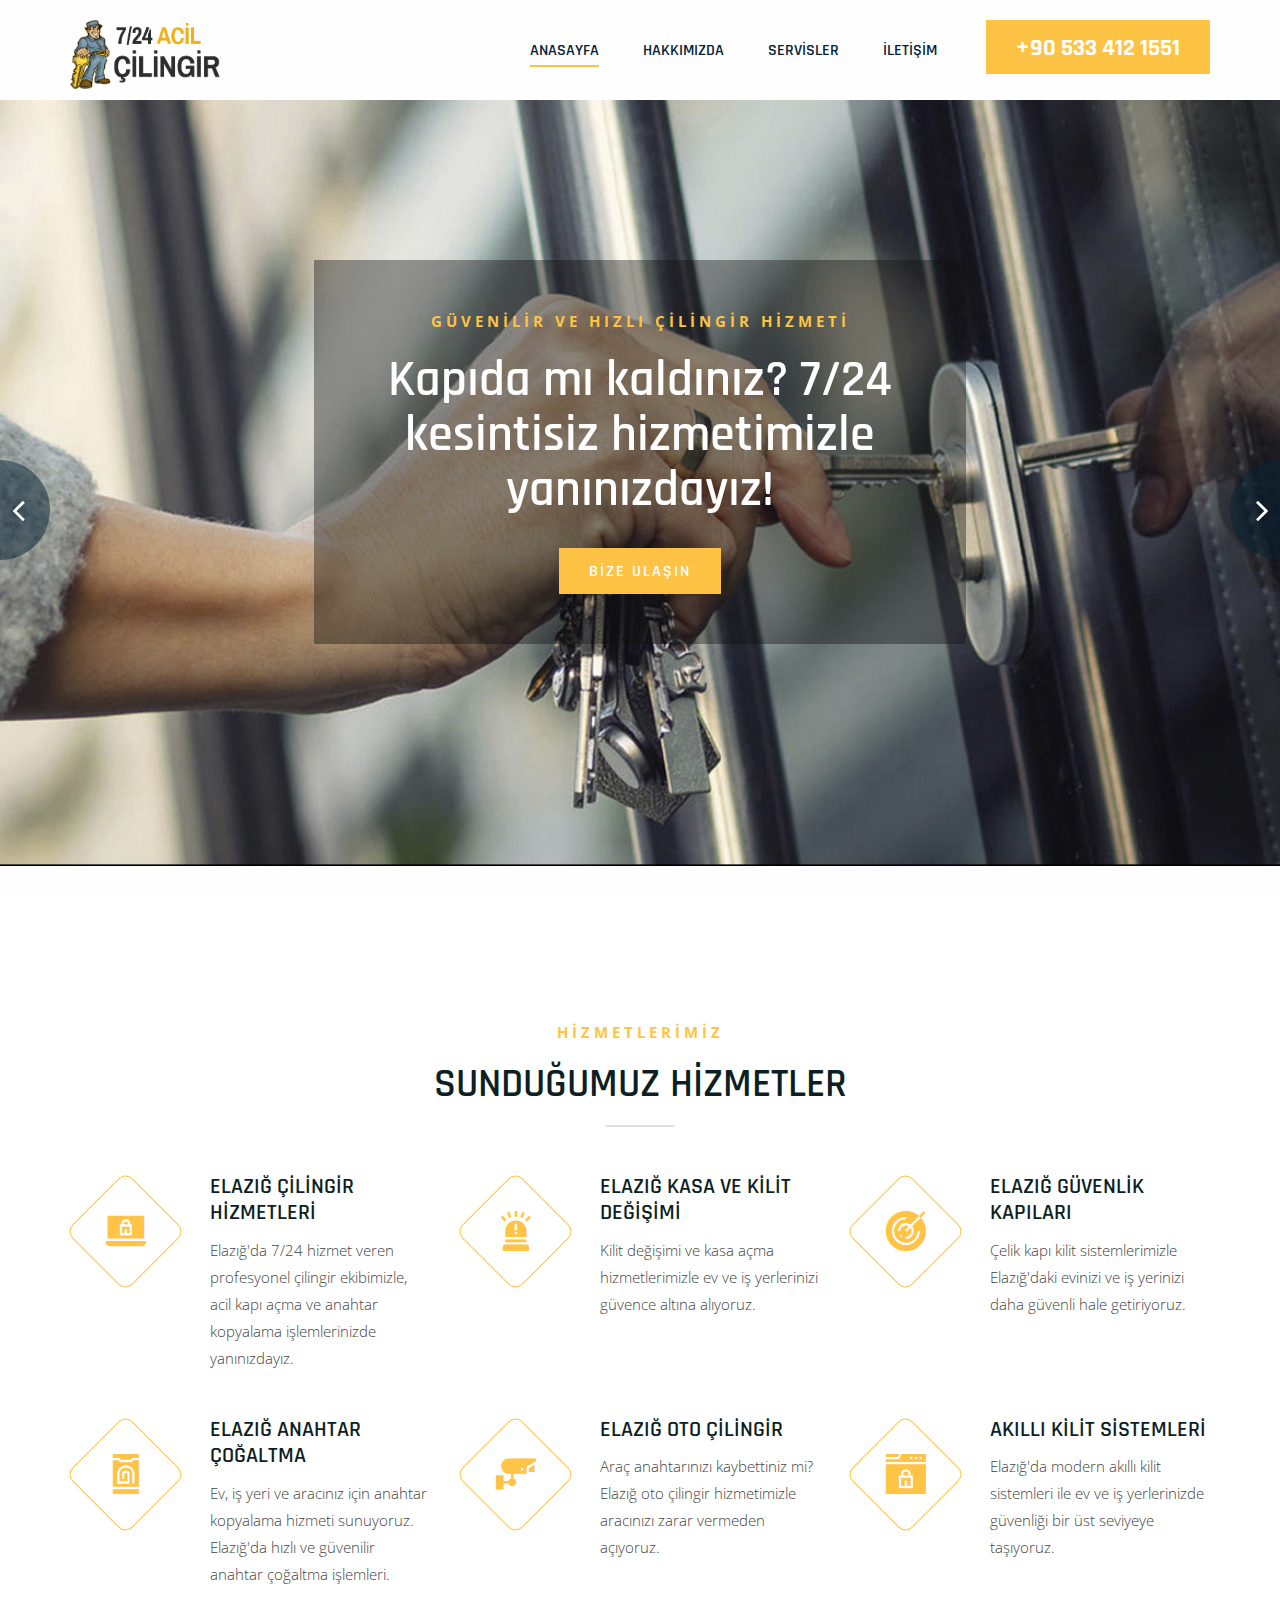
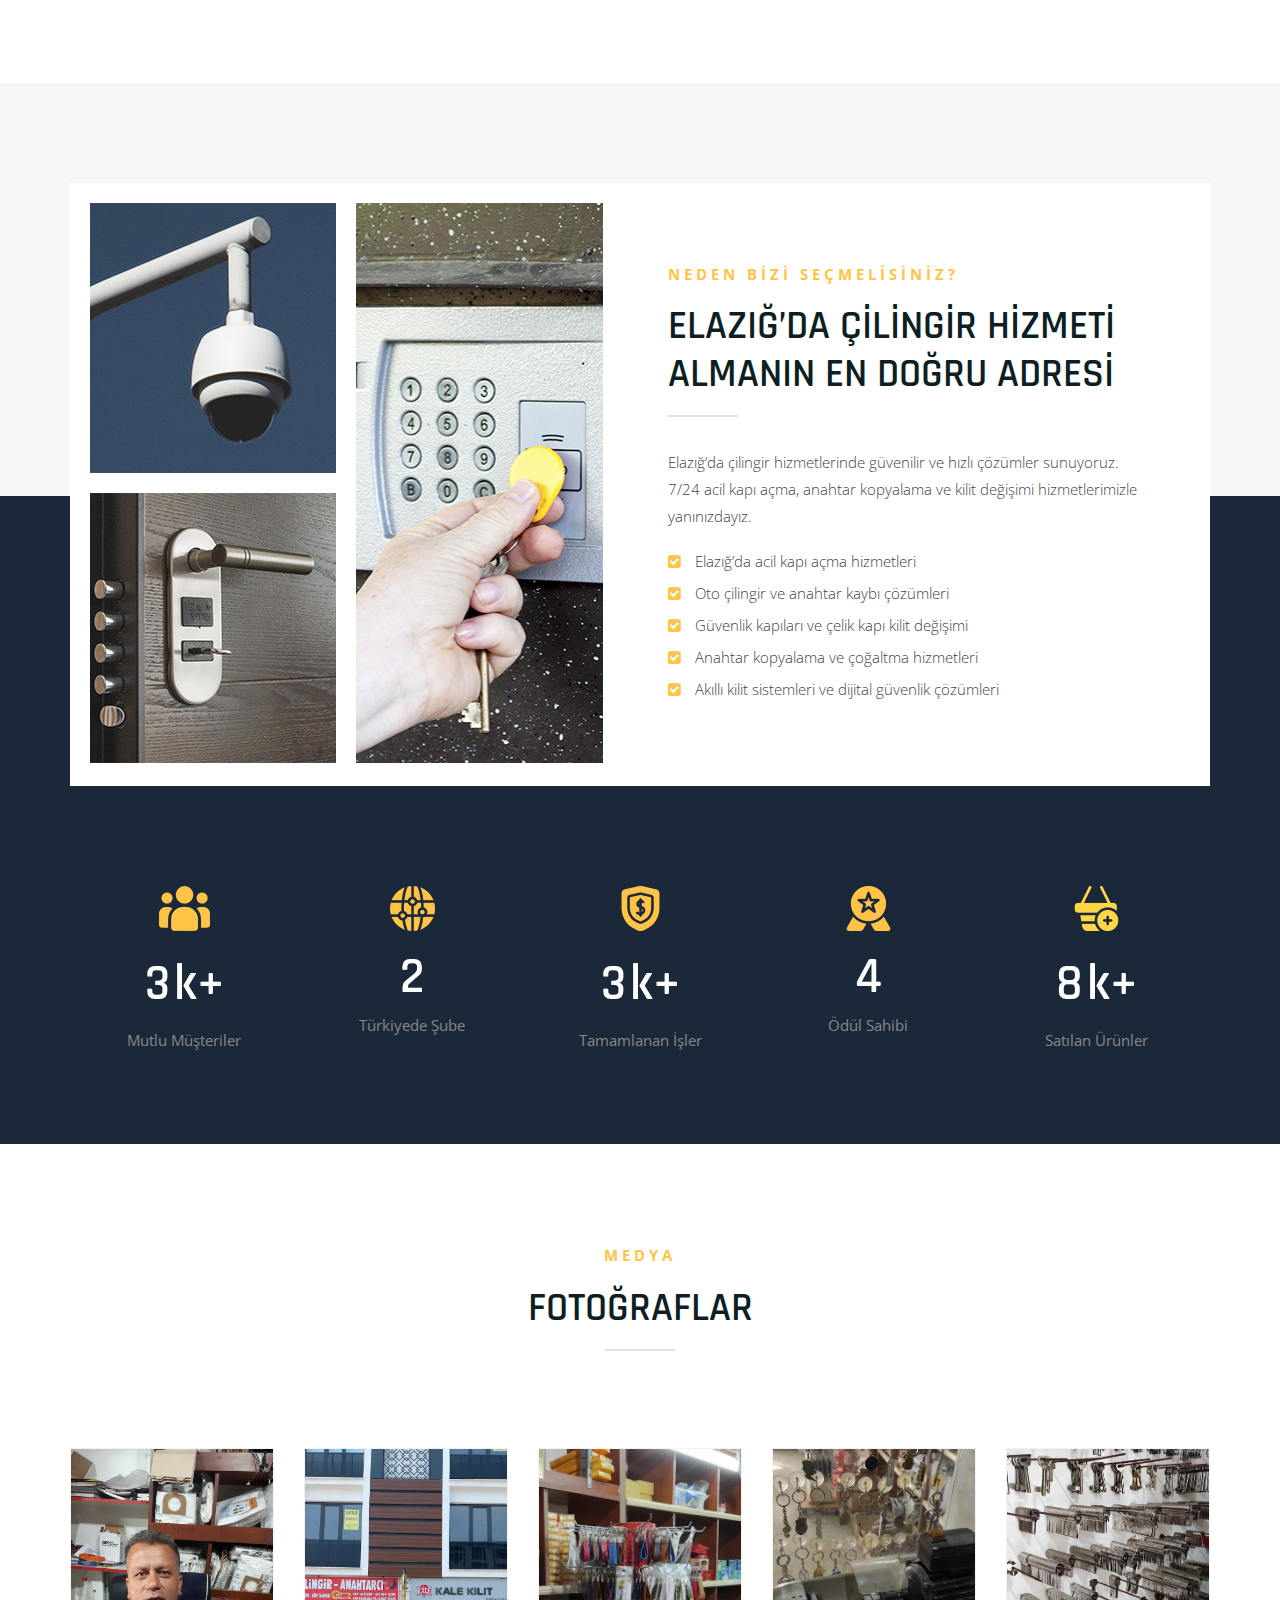
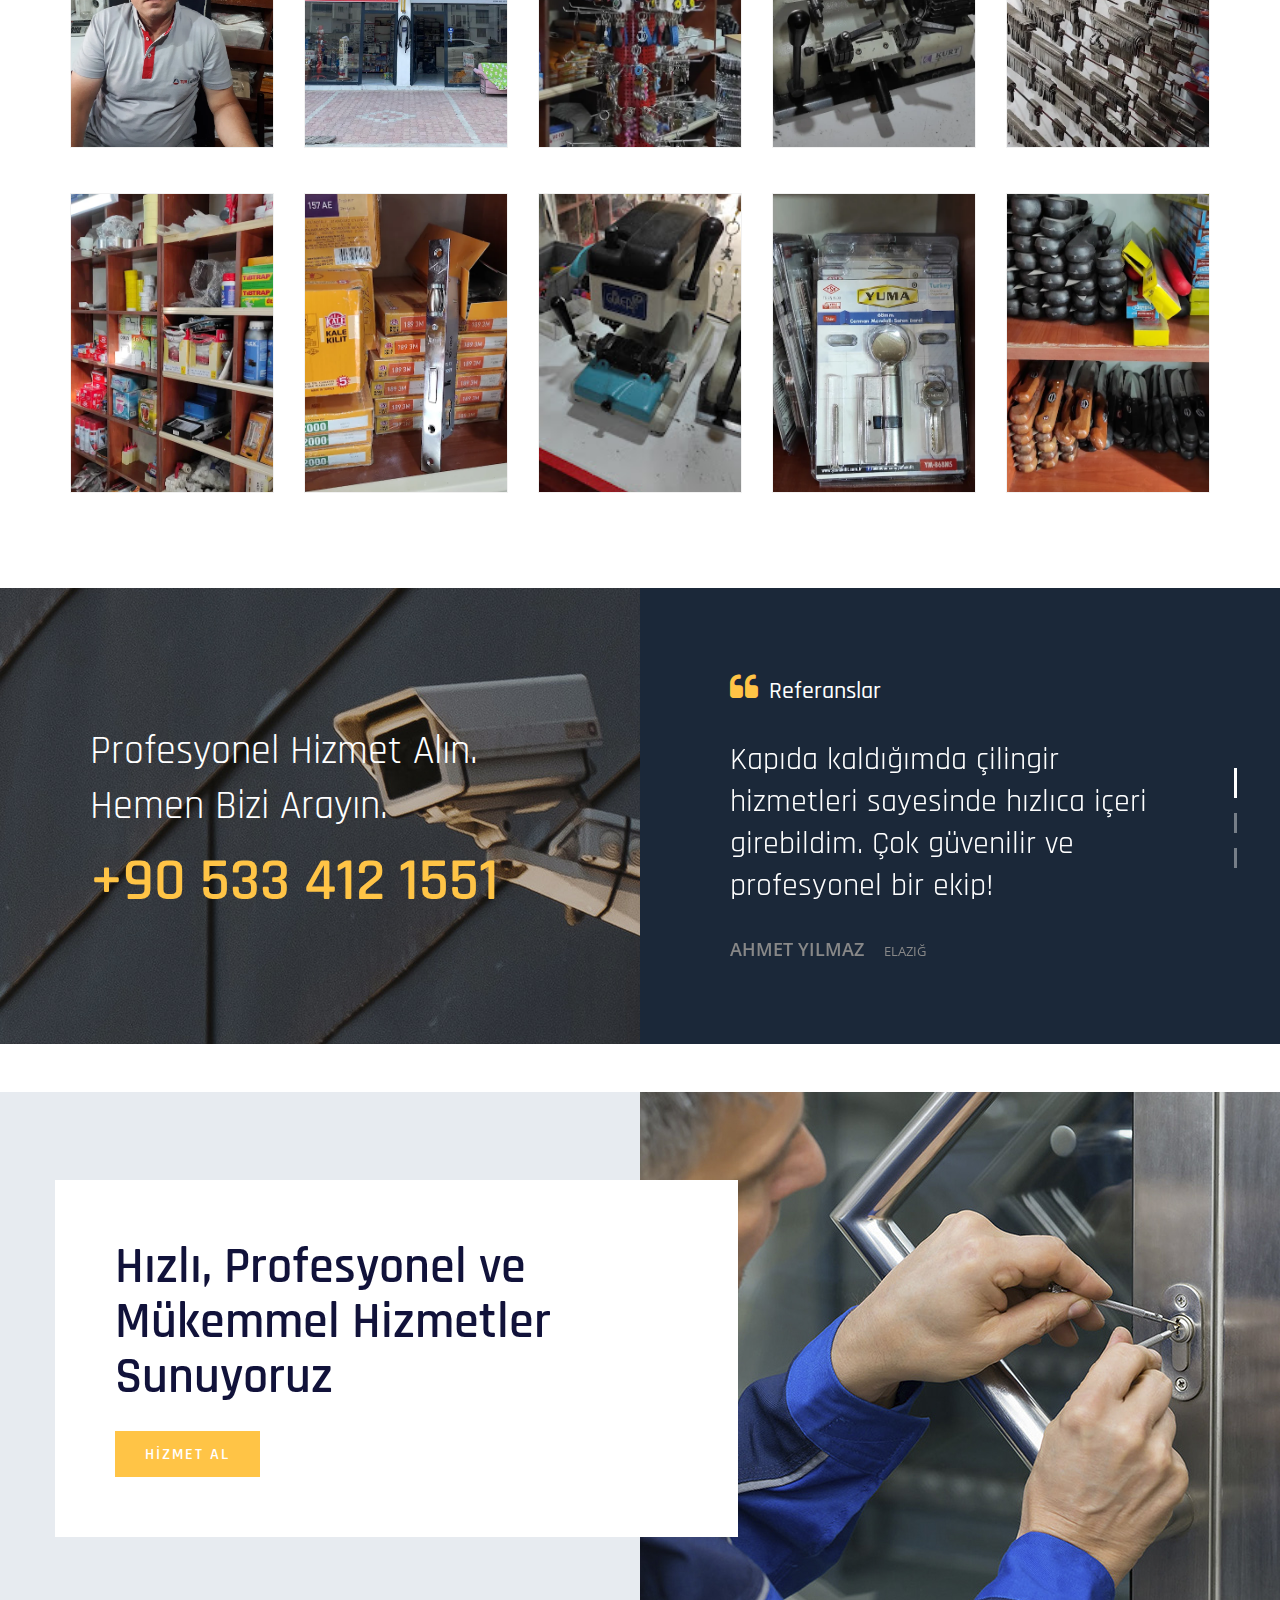
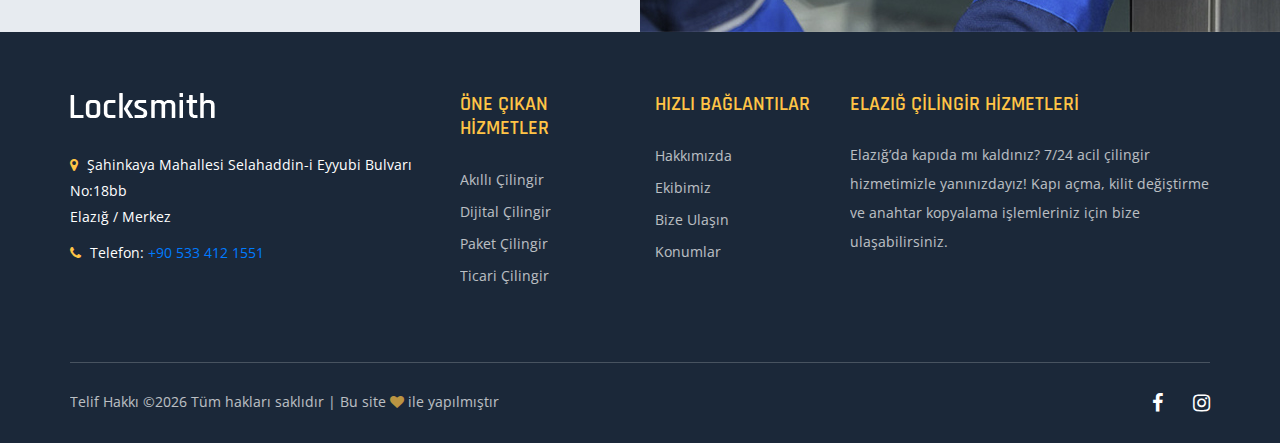
==== commit 190cd77f: "index edit" ====
--- a/index.html
+++ b/index.html
@@ -520,9 +520,7 @@
                     <div class="col-lg-3 col-md-4">
                         <div class="footer__copyright__links">
                             <a href="#"><i class="fa fa-facebook"></i></a>
-                            <a href="#"><i class="fa fa-twitter"></i></a>
                             <a href="#"><i class="fa fa-instagram"></i></a>
-                            <a href="#"><i class="fa fa-youtube-play"></i></a>
                         </div>
                     </div>
                 </div>
--- a/css/style.css
+++ b/css/style.css
@@ -1,12 +1,3 @@
-/******************************************************************
-  Theme Name: Locksmith
-  Description: Locksmith - Template
-  Author: Colorib
-  Author URI: https://www.colorib.com/
-  Version: 1.0
-  Created: Colorib 
-******************************************************************/
-
 /*------------------------------------------------------------------
 [Table of contents]
 
@@ -476,112 +467,6 @@
 	top: 0;
 }
 
-/*---------------------
-  Filter
------------------------*/
-
-.filter__form {
-	background: #ffffff;
-	-webkit-box-shadow: 0px 0px 30px rgba(45, 67, 100, 0.15);
-	box-shadow: 0px 0px 30px rgba(45, 67, 100, 0.15);
-	padding: 40px 50px 30px;
-	margin-top: -60px;
-	position: relative;
-	z-index: 1;
-}
-
-.filter__form h2 {
-	font-size: 40px;
-	color: #1b2839;
-	font-weight: 600;
-	text-transform: uppercase;
-}
-
-.filter__form form {
-	margin-right: -20px;
-}
-
-.filter__form form .input__item {
-	width: calc(27% - 20px);
-	float: left;
-	margin-right: 20px;
-}
-
-.filter__form form .input__item input {
-	height: 45px;
-	width: 100%;
-	border: none;
-	font-size: 14px;
-	color: #888888;
-	background: #f2f2f2;
-	padding-left: 20px;
-}
-
-.filter__form form .input__item input::-webkit-input-placeholder {
-	color: #888888;
-}
-
-.filter__form form .input__item input::-moz-placeholder {
-	color: #888888;
-}
-
-.filter__form form .input__item input:-ms-input-placeholder {
-	color: #888888;
-}
-
-.filter__form form .input__item input::-ms-input-placeholder {
-	color: #888888;
-}
-
-.filter__form form .input__item input::placeholder {
-	color: #888888;
-}
-
-.filter__form form .input__item .nice-select {
-	height: 45px;
-	line-height: 45px;
-	float: none;
-	border: none;
-	border-radius: 0;
-	background: #f2f2f2;
-	padding-left: 20px;
-}
-
-.filter__form form .input__item .nice-select:after {
-	border-bottom: 1.5px solid #888888;
-	border-right: 1.5px solid #888888;
-	height: 7px;
-	right: 20px;
-	width: 7px;
-}
-
-.filter__form form .input__item .nice-select .list {
-	width: 100%;
-	margin-top: 0;
-	border-radius: 0;
-}
-
-.filter__form form .input__item .nice-select span {
-	font-size: 14px;
-	color: #888888;
-}
-
-.filter__form form .form__btn {
-	width: calc(19% - 20px);
-	float: left;
-}
-
-.filter__form form .form__btn button {
-	font-size: 14px;
-	color: #ffffff;
-	font-weight: 600;
-	letter-spacing: 2px;
-	text-transform: uppercase;
-	height: 45px;
-	width: 100%;
-	border: none;
-	background: #1b2839;
-}
 
 /*---------------------
   Services
@@ -1773,17 +1658,17 @@
 
 .services__info__text {
     position: relative;
-    z-index: 2; /* Yazıyı öne çıkarır */
-    background: rgba(0, 0, 0, 0.5); /* Arka planı yarı saydam yapar */
+    z-index: 2; 
+    background: rgba(0, 0, 0, 0.5); 
     padding: 30px;
     border-radius: 10px;
     width: 100%;
-    color: white !important;  /* Yazının beyaz kalmasını zorunlu yapar */
+    color: white !important; 
     text-align: center;
 }
 .services__info__text * {
-    color: white !important;  /* Tüm alt öğelerde beyaz yazı rengi */
-    text-shadow: none;        /* Gölge efektlerini kaldır */
+    color: white !important;  
+    text-shadow: none;    
 }
 
 
@@ -1794,8 +1679,8 @@
     left: 0;
     width: 100%;
     height: 100%;
-    background: rgba(0, 0, 0, 0.3); /* Hafif karartma efekti */
-    z-index: 1; /* Arka planda kalır */
+    background: rgba(0, 0, 0, 0.3); 
+    z-index: 1;
 }
 
 
@@ -1817,1131 +1702,6 @@
 
 .services__page__widget__text p span {
 	color: #ffc446;
-}
-
-/*---------------------
-  Cart
------------------------*/
-
-.cart__table table {
-	width: 100%;
-}
-
-.cart__table thead {
-	border-bottom: 1px solid #f2f2f2;
-}
-
-.cart__table thead tr th {
-	font-size: 22px;
-	font-family: "Rajdhani", sans-serif;
-	font-weight: 600;
-	color: #1b2839;
-	text-transform: uppercase;
-	padding-bottom: 25px;
-}
-
-.cart__table tbody tr {
-	border-bottom: 1px solid #f2f2f2;
-}
-
-.cart__table tbody tr td {
-	padding-top: 30px;
-	padding-bottom: 30px;
-}
-
-.cart__table tbody tr td.cart__item {
-	width: 485px;
-}
-
-.cart__table tbody tr td.cart__item .cart__item__pic {
-	float: left;
-	margin-right: 20px;
-}
-
-.cart__table tbody tr td.cart__item .cart__item__pic img {
-	border: 1px solid #e8eff4;
-}
-
-.cart__table tbody tr td.cart__item .cart__item__text {
-	overflow: hidden;
-	padding-top: 20px;
-}
-
-.cart__table tbody tr td.cart__item .cart__item__text h6 {
-	font-size: 15px;
-	font-family: "Open Sans", sans-serif;
-	color: #888888;
-	margin-bottom: 6px;
-}
-
-.cart__table tbody tr td.cart__item .cart__item__text span {
-	color: #111111;
-	font-size: 18px;
-	font-family: "Rajdhani", sans-serif;
-	font-weight: 600;
-	display: block;
-}
-
-.cart__quantity {
-	width: 220px;
-}
-
-.cart__quantity .quantity .pro-qty {
-	width: 90px;
-	height: 46px;
-}
-
-.cart__quantity .quantity .pro-qty input {
-	font-size: 18px;
-	font-family: "Rajdhani", sans-serif;
-	font-weight: 600;
-	color: #111111;
-	float: left;
-	text-align: center;
-	border: none;
-	background: transparent;
-	width: 56px;
-	height: 48px;
-}
-
-.cart__quantity .quantity .pro-qty .qtybtn {
-	font-size: 16px;
-	color: #888888;
-	float: left;
-	height: 100%;
-	line-height: 46px;
-	cursor: pointer;
-}
-
-.cart__price {
-	color: #111111;
-	font-size: 18px;
-	font-family: "Rajdhani", sans-serif;
-	font-weight: 600;
-	width: 220px;
-}
-
-.cart__close {
-	text-align: right;
-}
-
-.cart__close span {
-	font-size: 18px;
-	color: #111111;
-	cursor: pointer;
-	text-align: center;
-	height: 40px;
-	width: 40px;
-	line-height: 40px;
-	background: #f2f2f2;
-	display: inline-block;
-	border-radius: 50%;
-}
-
-.cart__btn {
-	padding-top: 30px;
-}
-
-.cart__btn__continue .primary-btn {
-	color: #111111;
-	border: 1px solid #ffc446;
-	background: transparent;
-}
-
-.cart__btn__right {
-	text-align: right;
-}
-
-.cart__btn__right .primary-btn {
-	color: #111111;
-	font-weight: 600;
-	border: 1px solid #ffc446;
-	background: transparent;
-}
-
-.cart__right {
-	padding-left: 40px;
-}
-
-.cart__coupon {
-	margin-bottom: 60px;
-}
-
-.cart__coupon h4 {
-	color: #1b2839;
-	font-size: 22px;
-	font-weight: 600;
-	text-transform: uppercase;
-	margin-bottom: 35px;
-}
-
-.cart__coupon form {
-	position: relative;
-}
-
-.cart__coupon form input {
-	height: 50px;
-	width: 100%;
-	border: 1px solid #e1e1e1;
-	font-size: 14px;
-	color: #888888;
-	padding-left: 20px;
-	background: transparent;
-}
-
-.cart__coupon form input::-webkit-input-placeholder {
-	color: #888888;
-}
-
-.cart__coupon form input::-moz-placeholder {
-	color: #888888;
-}
-
-.cart__coupon form input:-ms-input-placeholder {
-	color: #888888;
-}
-
-.cart__coupon form input::-ms-input-placeholder {
-	color: #888888;
-}
-
-.cart__coupon form input::placeholder {
-	color: #888888;
-}
-
-.cart__coupon form button {
-	color: #ffffff;
-	font-size: 16px;
-	font-weight: 600;
-	letter-spacing: 2px;
-	text-transform: uppercase;
-	font-family: "Rajdhani", sans-serif;
-	background: #111111;
-	border: none;
-	position: absolute;
-	right: 0;
-	top: 0;
-	height: 100%;
-	padding: 0 30px;
-}
-
-.cart__total {
-	background: #f6f6f9;
-	padding: 35px 40px 40px;
-}
-
-.cart__total h4 {
-	color: #1b2839;
-	font-size: 22px;
-	font-weight: 600;
-	text-transform: uppercase;
-	margin-bottom: 14px;
-}
-
-.cart__total ul {
-	margin-bottom: 30px;
-}
-
-.cart__total ul li {
-	list-style: none;
-	font-size: 15px;
-	color: #052336;
-	line-height: 36px;
-	overflow: hidden;
-}
-
-.cart__total ul li span {
-	float: right;
-}
-
-.cart__total a {
-	color: #ffffff;
-	display: block;
-	background: #052336;
-	font-size: 16px;
-	font-family: "Rajdhani", sans-serif;
-	font-weight: 600;
-	letter-spacing: 2px;
-	padding: 14px 20px 12px;
-	text-align: center;
-}
-
-/*---------------------
-  Checkout
------------------------*/
-
-.checkout__form__top {
-	padding-bottom: 25px;
-}
-
-.checkout__form__top h4 {
-	font-size: 22px;
-	font-weight: 600;
-	text-transform: uppercase;
-	color: #111111;
-}
-
-.checkout__form__top h6 {
-	font-size: 15px;
-	font-family: "Open Sans", sans-serif;
-	color: #111111;
-	text-align: right;
-}
-
-.checkout__form__top h6 a {
-	color: #ffc446;
-}
-
-.checkout__form form .input__top {
-	margin-bottom: 45px;
-}
-
-.checkout__form form .input__top input {
-	height: 46px;
-	width: 100%;
-	padding-left: 20px;
-	font-size: 14px;
-	color: #888888;
-	border: 1px solid #e1e1e1;
-	margin-bottom: 15px;
-}
-
-.checkout__form form .input__top input::-webkit-input-placeholder {
-	color: #888888;
-}
-
-.checkout__form form .input__top input::-moz-placeholder {
-	color: #888888;
-}
-
-.checkout__form form .input__top input:-ms-input-placeholder {
-	color: #888888;
-}
-
-.checkout__form form .input__top input::-ms-input-placeholder {
-	color: #888888;
-}
-
-.checkout__form form .input__top input::placeholder {
-	color: #888888;
-}
-
-.checkout__form form label {
-	position: relative;
-	font-size: 15px;
-	color: #000000;
-	cursor: pointer;
-	padding-left: 30px;
-	margin-bottom: 0;
-}
-
-.checkout__form form label input {
-	position: absolute;
-	visibility: hidden;
-}
-
-.checkout__form form label input:checked~.checkmark {
-	background: #ffc446;
-	border-color: #ffc446;
-}
-
-.checkout__form form label input:checked~.checkmark:after {
-	opacity: 1;
-}
-
-.checkout__form form label .checkmark {
-	position: absolute;
-	left: 0;
-	top: 5px;
-	height: 12px;
-	width: 12px;
-	border: 1px solid #000000;
-	border-radius: 2px;
-	content: "";
-}
-
-.checkout__form form label .checkmark:after {
-	position: absolute;
-	left: 0px;
-	top: -1px;
-	width: 13px;
-	height: 7px;
-	border: solid #ffffff;
-	border-width: 2px 2px 0px 0px;
-	-webkit-transform: rotate(127deg);
-	-ms-transform: rotate(127deg);
-	transform: rotate(127deg);
-	content: "";
-	opacity: 0;
-}
-
-.checkout__form .site-btn {
-	width: 100%;
-}
-
-.checkout__address h4 {
-	font-size: 22px;
-	font-weight: 600;
-	text-transform: uppercase;
-	color: #111111;
-	margin-bottom: 28px;
-}
-
-.checkout__address .input__item {
-	margin-bottom: 32px;
-}
-
-.checkout__address .input__item.double__input input {
-	margin-bottom: 15px;
-}
-
-.checkout__address .input__item.double__input input:last-child {
-	margin-bottom: 0;
-}
-
-.checkout__address .input__item p {
-	margin-bottom: 10px;
-}
-
-.checkout__address .input__item input {
-	height: 46px;
-	width: 100%;
-	padding-left: 20px;
-	font-size: 15px;
-	color: #888888;
-	border: 1px solid #dddddd;
-}
-
-.checkout__address .input__item input::-webkit-input-placeholder {
-	color: #888888;
-}
-
-.checkout__address .input__item input::-moz-placeholder {
-	color: #888888;
-}
-
-.checkout__address .input__item input:-ms-input-placeholder {
-	color: #888888;
-}
-
-.checkout__address .input__item input::-ms-input-placeholder {
-	color: #888888;
-}
-
-.checkout__address .input__item input::placeholder {
-	color: #888888;
-}
-
-.checkout__proceed {
-	background: #f0f2f5;
-	padding: 35px 40px 40px;
-	margin-left: 40px;
-}
-
-.checkout__proceed .checkout__proceed__title h4 {
-	color: #052336;
-	font-size: 22px;
-	font-weight: 600;
-	text-transform: uppercase;
-	padding-bottom: 35px;
-	border-bottom: 1px solid #e1e1e1;
-}
-
-.checkout__proceed .proceed__btn {
-	font-size: 16px;
-	font-family: "Rajdhani", sans-serif;
-	font-weight: 600;
-	color: #ffffff;
-	background: #052336;
-	padding: 12px 20px 10px;
-	letter-spacing: 2px;
-	border: none;
-	width: 100%;
-	text-transform: uppercase;
-}
-
-.checkout__proceed__product {
-	border-bottom: 1px solid #e1e1e1;
-	padding-top: 28px;
-	padding-bottom: 25px;
-}
-
-.checkout__proceed__product ul li {
-	list-style: none;
-	font-size: 14px;
-	font-weight: 500;
-	color: #052336;
-	overflow: hidden;
-	line-height: 36px;
-}
-
-.checkout__proceed__product ul li span {
-	float: right;
-	font-weight: 700;
-}
-
-.checkout__proceed__coupon {
-	border-bottom: 1px solid #e1e1e1;
-	padding: 35px 0 40px;
-}
-
-.checkout__proceed__coupon p {
-	color: #052336;
-	font-size: 14px;
-	line-height: 24px;
-	font-weight: 500;
-}
-
-.checkout__proceed__coupon .coupon__input {
-	position: relative;
-}
-
-.checkout__proceed__coupon .coupon__input input {
-	height: 46px;
-	width: 100%;
-	border: 1px solid #e1e1e1;
-	font-size: 14px;
-	color: #888888;
-	padding-left: 20px;
-	background: #ffffff;
-}
-
-.checkout__proceed__coupon .coupon__input input::-webkit-input-placeholder {
-	color: #888888;
-}
-
-.checkout__proceed__coupon .coupon__input input::-moz-placeholder {
-	color: #888888;
-}
-
-.checkout__proceed__coupon .coupon__input input:-ms-input-placeholder {
-	color: #888888;
-}
-
-.checkout__proceed__coupon .coupon__input input::-ms-input-placeholder {
-	color: #888888;
-}
-
-.checkout__proceed__coupon .coupon__input input::placeholder {
-	color: #888888;
-}
-
-.checkout__proceed__coupon .coupon__input button {
-	color: #ffffff;
-	font-size: 16px;
-	font-family: "Rajdhani", sans-serif;
-	font-weight: 600;
-	letter-spacing: 2px;
-	text-transform: uppercase;
-	background: #052336;
-	border: none;
-	position: absolute;
-	right: 0;
-	top: 0;
-	height: 100%;
-	padding: 0 25px;
-}
-
-.checkout__proceed__subtotal {
-	border-bottom: 1px solid #e1e1e1;
-	padding: 36px 0 35px;
-}
-
-.checkout__proceed__subtotal li {
-	list-style: none;
-	font-size: 14px;
-	color: #111111;
-	overflow: hidden;
-	font-weight: 500;
-	margin-bottom: 14px;
-}
-
-.checkout__proceed__subtotal li span {
-	font-size: 15px;
-	font-weight: 700;
-	float: right;
-}
-
-.checkout__proceed__subtotal li:last-child {
-	margin-bottom: 0;
-}
-
-.checkout__proceed__total {
-	overflow: hidden;
-	padding: 34px 0;
-}
-
-.checkout__proceed__total span {
-	font-size: 15px;
-	color: #052336;
-	font-weight: 600;
-}
-
-.checkout__proceed__total .price {
-	font-size: 20px;
-	color: #ffc446;
-	font-weight: 600;
-	float: right;
-}
-
-/*---------------------
-  Wishlist
------------------------*/
-
-.wishlist__table table {
-	width: 100%;
-}
-
-.wishlist__table thead {
-	border-bottom: 1px solid #f2f2f2;
-}
-
-.wishlist__table thead tr th {
-	font-size: 22px;
-	font-family: "Rajdhani", sans-serif;
-	font-weight: 600;
-	color: #1b2839;
-	text-transform: uppercase;
-	padding-bottom: 25px;
-}
-
-.wishlist__table tbody tr {
-	border-bottom: 1px solid #f2f2f2;
-}
-
-.wishlist__table tbody tr td {
-	padding-top: 30px;
-	padding-bottom: 30px;
-}
-
-.wishlist__table tbody tr td.wishlist__item {
-	width: 745px;
-}
-
-.wishlist__table tbody tr td.wishlist__item .wishlist__item__pic {
-	float: left;
-	margin-right: 20px;
-}
-
-.wishlist__table tbody tr td.wishlist__item .wishlist__item__pic img {
-	border: 1px solid #e8eff4;
-}
-
-.wishlist__table tbody tr td.wishlist__item .wishlist__item__text {
-	overflow: hidden;
-	padding-top: 20px;
-}
-
-.wishlist__table tbody tr td.wishlist__item .wishlist__item__text h6 {
-	font-size: 15px;
-	font-family: "Open Sans", sans-serif;
-	color: #888888;
-	margin-bottom: 6px;
-}
-
-.wishlist__table tbody tr td.wishlist__item .wishlist__item__text span {
-	color: #111111;
-	font-size: 18px;
-	font-family: "Rajdhani", sans-serif;
-	font-weight: 600;
-	display: block;
-}
-
-.wishlist__quantity {
-	width: 215px;
-}
-
-.wishlist__quantity .quantity .pro-qty {
-	width: 90px;
-	height: 46px;
-}
-
-.wishlist__quantity .quantity .pro-qty input {
-	font-size: 18px;
-	font-family: "Rajdhani", sans-serif;
-	font-weight: 600;
-	color: #111111;
-	float: left;
-	text-align: center;
-	border: none;
-	background: transparent;
-	width: 56px;
-	height: 48px;
-}
-
-.wishlist__quantity .quantity .pro-qty .qtybtn {
-	font-size: 16px;
-	color: #888888;
-	float: left;
-	height: 100%;
-	line-height: 46px;
-	cursor: pointer;
-}
-
-.wishlist__price {
-	color: #111111;
-	font-size: 18px;
-	font-family: "Rajdhani", sans-serif;
-	font-weight: 600;
-	width: 215px;
-}
-
-.wishlist__cart {
-	width: 200px;
-}
-
-.wishlist__cart .primary-btn {
-	border: 1px solid #ffc446;
-	color: #111111;
-	background: transparent;
-}
-
-.wishlist__close {
-	text-align: right;
-}
-
-.wishlist__close span {
-	font-size: 18px;
-	color: #111111;
-	cursor: pointer;
-	text-align: center;
-	height: 40px;
-	width: 40px;
-	line-height: 40px;
-	background: #f2f2f2;
-	display: inline-block;
-	border-radius: 50%;
-}
-
-/*---------------------
-  Blog
------------------------*/
-
-.blog__item {
-	overflow: hidden;
-	margin-bottom: 30px;
-}
-
-.blog__item__pic {
-	float: left;
-}
-
-.blog__item__pic img {
-	height: 100%;
-}
-
-.blog__item__text {
-	overflow: hidden;
-	border: 1px solid #f2f2f2;
-	padding: 40px 60px 38px 30px;
-	height: 180px;
-}
-
-.blog__item__text span {
-	font-size: 12px;
-	display: block;
-	color: #ffc446;
-	font-weight: 600;
-	text-transform: uppercase;
-	margin-bottom: 6px;
-}
-
-.blog__item__text h5 a {
-	color: #11123a;
-	font-size: 20px;
-	font-weight: 600;
-	line-height: 26px;
-}
-
-.blog__item__text ul li {
-	list-style: none;
-	font-size: 13px;
-	color: #888888;
-	display: inline-block;
-	margin-right: 25px;
-	position: relative;
-}
-
-.blog__item__text ul li:after {
-	position: absolute;
-	right: -17px;
-	top: -1px;
-	content: "|";
-}
-
-.blog__item__text ul li:last-child {
-	margin-right: 0;
-}
-
-.blog__item__text ul li:last-child:after {
-	display: none;
-}
-
-.blog__item__large {
-	margin-bottom: 35px;
-}
-
-.blog__item__large img {
-	min-width: 100%;
-	margin-bottom: 25px;
-}
-
-.blog__item__large span {
-	font-size: 12px;
-	display: block;
-	color: #ffc446;
-	font-weight: 600;
-	text-transform: uppercase;
-	margin-bottom: 12px;
-}
-
-.blog__item__large h2 {
-	color: #070a37;
-	font-size: 32px;
-	font-weight: 600;
-	line-height: 37px;
-	margin-bottom: 6px;
-}
-
-.blog__item__large ul li {
-	list-style: none;
-	font-size: 13px;
-	color: #888888;
-	display: inline-block;
-	margin-right: 25px;
-	position: relative;
-}
-
-.blog__item__large ul li:after {
-	position: absolute;
-	right: -17px;
-	top: -1px;
-	content: "|";
-}
-
-.blog__item__large ul li:last-child {
-	margin-right: 0;
-}
-
-.blog__item__large ul li:last-child:after {
-	display: none;
-}
-
-.load__more {
-	padding-top: 10px;
-}
-
-.load__more .primary-btn {
-	background: #052336;
-	padding: 12px 40px 10px;
-}
-
-/*---------------------
-  Blog Details Hero
------------------------*/
-
-.blog-hero {
-	padding-top: 218px;
-	padding-bottom: 218px;
-}
-
-.blog__hero__text {
-	text-align: center;
-	background: #ffffff;
-	padding: 35px 85px;
-}
-
-.blog__hero__text img {
-	min-width: 100%;
-	margin-bottom: 25px;
-}
-
-.blog__hero__text span {
-	font-size: 12px;
-	display: block;
-	color: #ffc446;
-	font-weight: 600;
-	text-transform: uppercase;
-	margin-bottom: 12px;
-}
-
-.blog__hero__text h2 {
-	color: #070a37;
-	font-size: 32px;
-	font-weight: 600;
-	line-height: 37px;
-	margin-bottom: 6px;
-}
-
-.blog__hero__text ul li {
-	list-style: none;
-	font-size: 13px;
-	color: #888888;
-	display: inline-block;
-	margin-right: 25px;
-	position: relative;
-}
-
-.blog__hero__text ul li:after {
-	position: absolute;
-	right: -17px;
-	top: -1px;
-	content: "|";
-}
-
-.blog__hero__text ul li:last-child {
-	margin-right: 0;
-}
-
-.blog__hero__text ul li:last-child:after {
-	display: none;
-}
-
-/*---------------------
-  Blog Details
------------------------*/
-
-.blog-details {
-	padding-top: 65px;
-	padding-bottom: 90px;
-}
-
-.blog__details__text {
-	margin-bottom: 45px;
-}
-
-.blog__details__text p {
-	font-size: 17px;
-	line-height: 32px;
-	margin-bottom: 30px;
-}
-
-.blog__details__text p:last-child {
-	margin-bottom: 0;
-}
-
-.blog__details__text ul {
-	margin-bottom: 35px;
-}
-
-.blog__details__text ul li {
-	list-style: none;
-	font-size: 17px;
-	color: #424242;
-	margin-bottom: 12px;
-}
-
-.blog__details__text ul li:last-child {
-	margin-bottom: 0;
-}
-
-.blog__details__text ul li i {
-	color: #ffc446;
-	margin-right: 8px;
-}
-
-.blog__details__quote {
-	border: 1px solid #ffc446;
-	padding: 50px 48px 40px;
-	margin-bottom: 45px;
-}
-
-.blog__details__quote h5 {
-	font-size: 17px;
-	color: #052336;
-	font-weight: 600;
-	text-transform: uppercase;
-	margin-bottom: 14px;
-}
-
-.blog__details__quote h5 img {
-	margin-right: 10px;
-}
-
-.blog__details__quote p {
-	font-size: 30px;
-	font-family: "Rajdhani", sans-serif;
-	line-height: 40px;
-	margin-bottom: 0;
-}
-
-.blog__details__tags {
-	border-bottom: 1px solid #e1e1e1;
-	padding-bottom: 35px;
-}
-
-.blog__details__tags h5 {
-	color: #052336;
-	font-weight: 600;
-	display: inline-block;
-	margin-right: 20px;
-	margin-bottom: 15px;
-}
-
-.blog__details__tags a {
-	color: #052336;
-	display: inline-block;
-	font-size: 14px;
-	background: #f2f2f2;
-	padding: 9px 16px 7px;
-	margin-right: 10px;
-	margin-bottom: 15px;
-}
-
-.blog__details__tags a:last-child {
-	margin-right: 0;
-}
-
-.blog__details__btns {
-	padding-bottom: 40px;
-	padding-top: 45px;
-}
-
-.blog__details__btns__list {
-	margin-bottom: 30px;
-}
-
-.blog__details__btns__list.blog__details__btns__list--next h6 {
-	text-align: right;
-}
-
-.blog__details__btns__list.blog__details__btns__list--next h6 i {
-	margin-right: 0;
-	margin-left: 10px;
-}
-
-.blog__details__btns__list.blog__details__btns__list--next .blog__details__btn__item__pic {
-	float: right;
-	margin-right: 0;
-	margin-left: 25px;
-}
-
-.blog__details__btns__list.blog__details__btns__list--next .blog__details__btn__item__text {
-	text-align: right;
-}
-
-.blog__details__btns__list h6 {
-	font-size: 15px;
-	color: #052336;
-	font-weight: 700;
-	text-transform: uppercase;
-	margin-bottom: 25px;
-}
-
-.blog__details__btns__list h6 i {
-	font-size: 16px;
-	color: #052336;
-	font-weight: 600;
-	position: relative;
-	top: -1px;
-	margin-right: 10px;
-}
-
-.blog__details__btn__item {
-	display: block;
-	overflow: hidden;
-}
-
-.blog__details__btn__item__pic {
-	float: left;
-	margin-right: 25px;
-}
-
-.blog__details__btn__item__text {
-	overflow: hidden;
-}
-
-.blog__details__btn__item__text h4 {
-	color: #052336;
-	font-size: 22px;
-	line-height: 21px;
-	font-weight: 600;
-	margin-bottom: 6px;
-}
-
-.blog__details__btn__item__text span {
-	font-size: 13px;
-	color: #777777;
-	display: block;
-}
-
-.blog__details__comment {
-	background: #f6f6f9;
-	padding: 45px 50px 50px;
-}
-
-.blog__details__comment h3 {
-	color: #052336;
-	font-weight: 600;
-	text-transform: uppercase;
-	margin-bottom: 30px;
-	text-align: center;
-}
-
-.blog__details__comment form input {
-	width: 100%;
-	height: 50px;
-	border: 1px solid #e1e1e1;
-	font-size: 14px;
-	color: #888888;
-	padding-left: 20px;
-	margin-bottom: 30px;
-}
-
-.blog__details__comment form input::-webkit-input-placeholder {
-	color: #888888;
-}
-
-.blog__details__comment form input::-moz-placeholder {
-	color: #888888;
-}
-
-.blog__details__comment form input:-ms-input-placeholder {
-	color: #888888;
-}
-
-.blog__details__comment form input::-ms-input-placeholder {
-	color: #888888;
-}
-
-.blog__details__comment form input::placeholder {
-	color: #888888;
-}
-
-.blog__details__comment form textarea {
-	width: 100%;
-	height: 120px;
-	border: 1px solid #e1e1e1;
-	font-size: 14px;
-	color: #888888;
-	padding-left: 20px;
-	padding-top: 12px;
-	resize: none;
-	margin-bottom: 24px;
-}
-
-.blog__details__comment form textarea::-webkit-input-placeholder {
-	color: #888888;
-}
-
-.blog__details__comment form textarea::-moz-placeholder {
-	color: #888888;
-}
-
-.blog__details__comment form textarea:-ms-input-placeholder {
-	color: #888888;
-}
-
-.blog__details__comment form textarea::-ms-input-placeholder {
-	color: #888888;
-}
-
-.blog__details__comment form textarea::placeholder {
-	color: #888888;
-}
-
-.blog__details__comment form button {
-	width: 100%;
 }
 
 /*---------------------
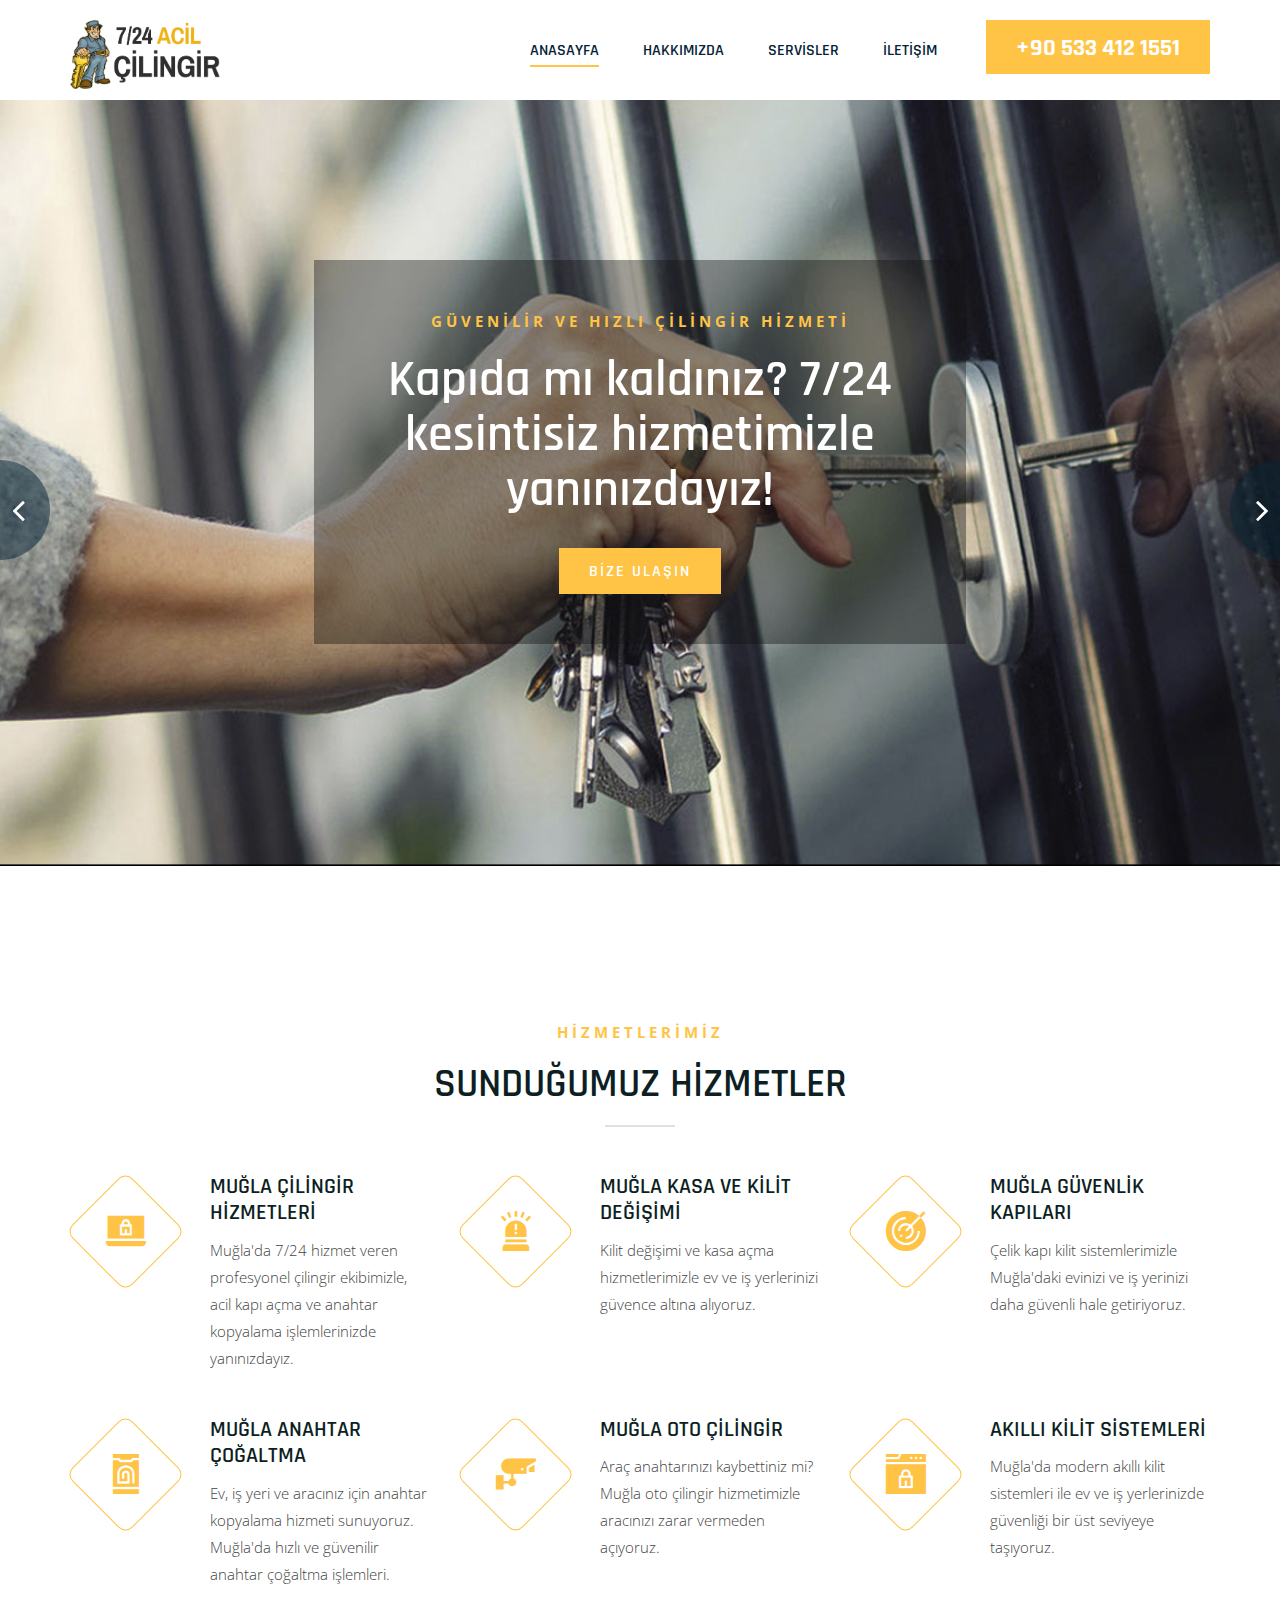
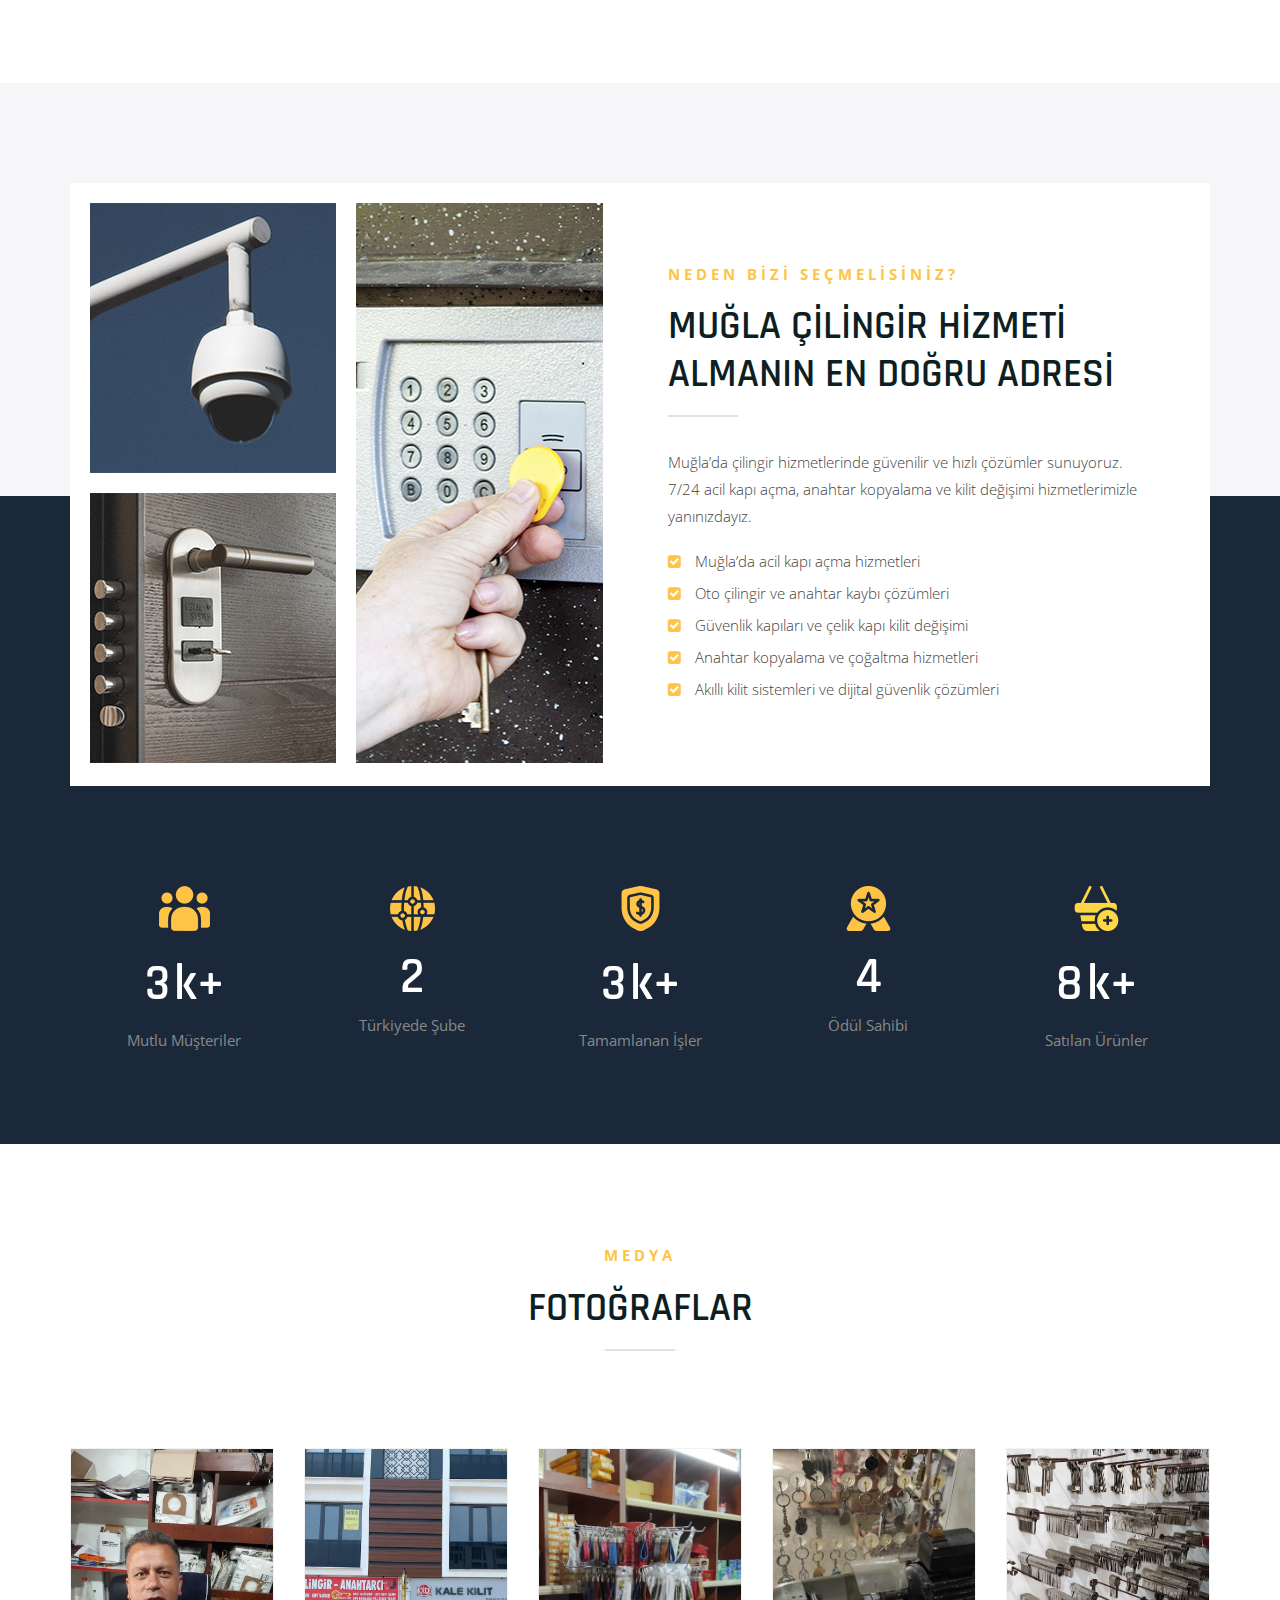
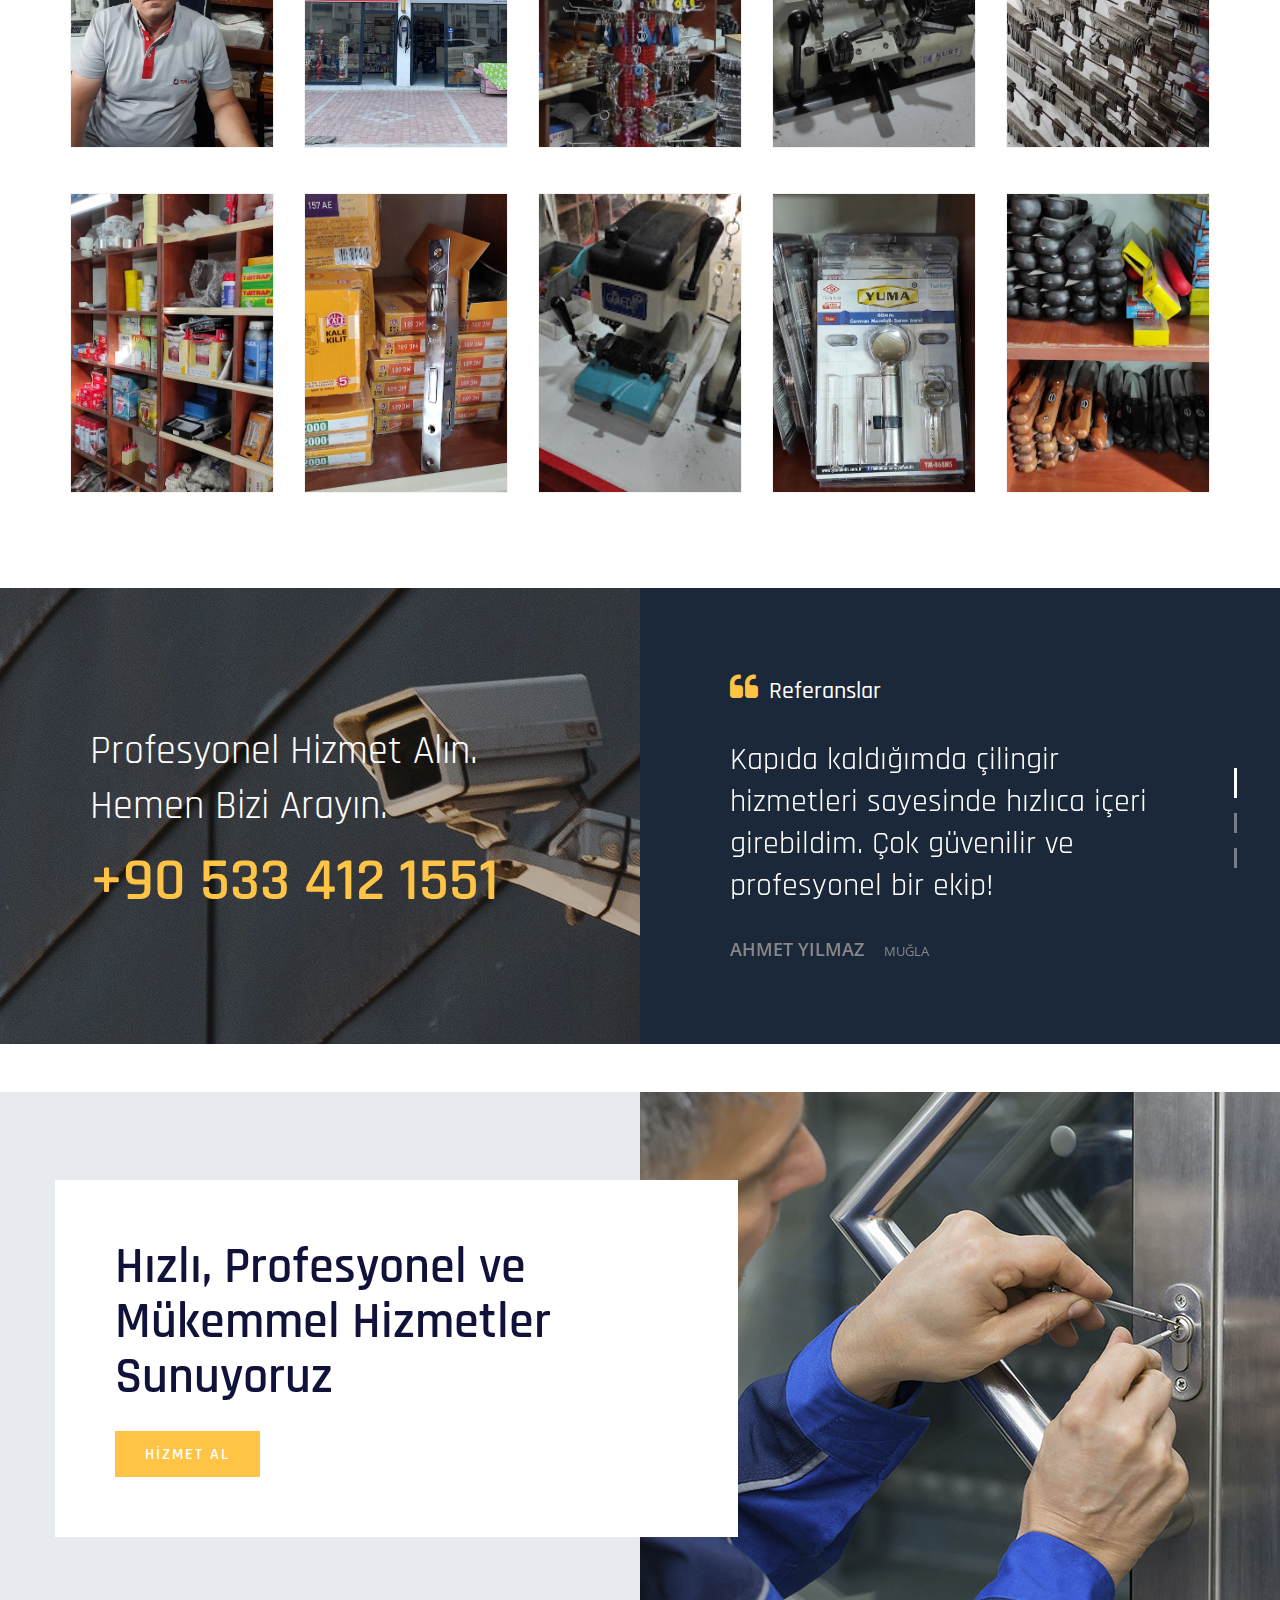
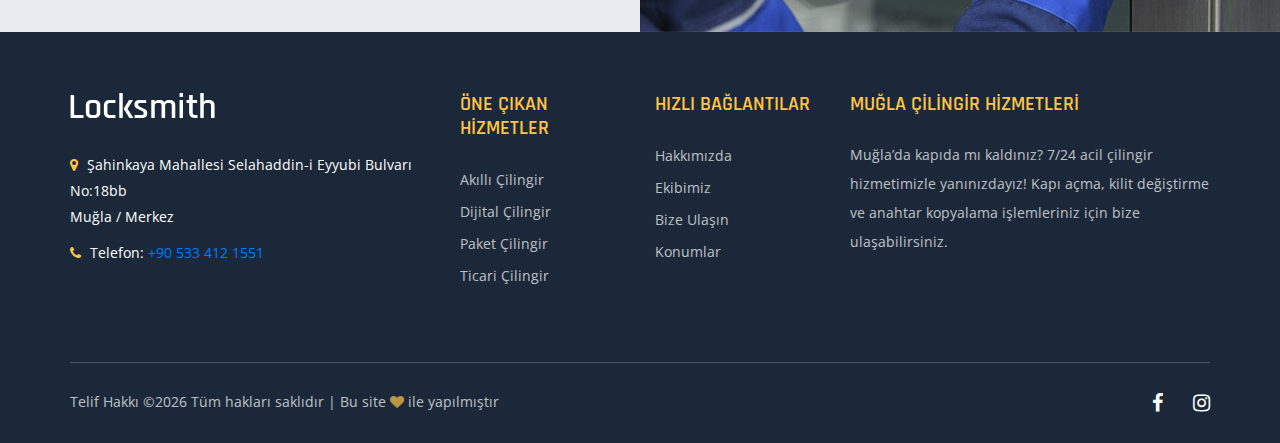
==== commit 8220a805: "muğal edit" ====
--- a/index.html
+++ b/index.html
@@ -6,11 +6,11 @@
     <meta name="description" content="Profesyonel Çilingir Hizmetleri - Kapı Açma, Anahtar Kopyalama, Kilit Değiştirme">
     <meta name="keywords" content="çilingir, kapı açma, anahtar çekme, kilit değiştirme, kale kilit, acil çilingir">
     <meta name="viewport" content="width=device-width, initial-scale=1.0">
-    <meta name="description" content="Elazığ'da 7/24 Acil Çilingir Hizmeti. Kapı açma, anahtar kopyalama ve kilit değiştirme işlemlerinde güvenilir ve hızlı çözümler sunuyoruz. Hemen arayın!">
-    <meta name="keywords" content="Elazığ çilingir, acil çilingir Elazığ, kapı açma Elazığ, anahtar kopyalama Elazığ, kilit değiştirme Elazığ, oto çilingir Elazığ, kale kilit Elazığ">
-    <meta name="author" content="Elazığ Çilingir Hizmetleri">
-    <meta property="og:title" content="Elazığ Çilingir Hizmetleri | 7/24 Acil Kapı Açma">
-    <meta property="og:description" content="Elazığ'da güvenilir ve hızlı çilingir hizmetleri. Kapıda mı kaldınız? 7/24 bize ulaşabilirsiniz.">
+    <meta name="description" content="Muğla'da 7/24 Acil Çilingir Hizmeti. Kapı açma, anahtar kopyalama ve kilit değiştirme işlemlerinde güvenilir ve hızlı çözümler sunuyoruz. Hemen arayın!">
+    <meta name="keywords" content="Muğla çilingir, acil çilingir Muğla, kapı açma Muğla, anahtar kopyalama Muğla, kilit değiştirme Muğla, oto çilingir Muğla, kale kilit Muğla">
+    <meta name="author" content="Muğla Çilingir Hizmetleri">
+    <meta property="og:title" content="Muğla Çilingir Hizmetleri | 7/24 Acil Kapı Açma">
+    <meta property="og:description" content="Muğla'da güvenilir ve hızlı çilingir hizmetleri. Kapıda mı kaldınız? 7/24 bize ulaşabilirsiniz.">
     <meta property="og:image" content="img/logo.png">
     <meta property="og:url" content="https://www.sitenizinadi.com">
     <meta name="robots" content="index, follow">
@@ -164,8 +164,8 @@
                             <i class="flaticon-015-laptop"></i>
                         </div>
                         <div class="services__item__text">
-                            <h4>Elazığ Çilingir Hizmetleri</h4>
-                            <p>Elazığ'da 7/24 hizmet veren profesyonel çilingir ekibimizle, acil kapı açma ve anahtar kopyalama işlemlerinizde yanınızdayız.</p>
+                            <h4>Muğla Çilingir Hizmetleri</h4>
+                            <p>Muğla'da 7/24 hizmet veren profesyonel çilingir ekibimizle, acil kapı açma ve anahtar kopyalama işlemlerinizde yanınızdayız.</p>
                         </div>
                     </div>
                 </div>
@@ -175,7 +175,7 @@
                             <i class="flaticon-036-alarm"></i>
                         </div>
                         <div class="services__item__text">
-                            <h4>Elazığ Kasa ve Kilit Değişimi</h4>
+                            <h4>Muğla Kasa ve Kilit Değişimi</h4>
                             <p>Kilit değişimi ve kasa açma hizmetlerimizle ev ve iş yerlerinizi güvence altına alıyoruz.</p>
                         </div>
                     </div>
@@ -186,8 +186,8 @@
                             <i class="flaticon-031-radar"></i>
                         </div>
                         <div class="services__item__text">
-                            <h4>Elazığ Güvenlik Kapıları</h4>
-                            <p>Çelik kapı kilit sistemlerimizle Elazığ'daki evinizi ve iş yerinizi daha güvenli hale getiriyoruz.</p>
+                            <h4>Muğla Güvenlik Kapıları</h4>
+                            <p>Çelik kapı kilit sistemlerimizle Muğla'daki evinizi ve iş yerinizi daha güvenli hale getiriyoruz.</p>
                         </div>
                     </div>
                 </div>
@@ -197,8 +197,8 @@
                             <i class="flaticon-035-smartphone"></i>
                         </div>
                         <div class="services__item__text">
-                            <h4>Elazığ Anahtar Çoğaltma</h4>
-                            <p>Ev, iş yeri ve aracınız için anahtar kopyalama hizmeti sunuyoruz. Elazığ'da hızlı ve güvenilir anahtar çoğaltma işlemleri.</p>
+                            <h4>Muğla Anahtar Çoğaltma</h4>
+                            <p>Ev, iş yeri ve aracınız için anahtar kopyalama hizmeti sunuyoruz. Muğla'da hızlı ve güvenilir anahtar çoğaltma işlemleri.</p>
                         </div>
                     </div>
                 </div>
@@ -208,8 +208,8 @@
                             <i class="flaticon-010-cctv"></i>
                         </div>
                         <div class="services__item__text">
-                            <h4>Elazığ Oto Çilingir</h4>
-                            <p>Araç anahtarınızı kaybettiniz mi? Elazığ oto çilingir hizmetimizle aracınızı zarar vermeden açıyoruz.</p>
+                            <h4>Muğla Oto Çilingir</h4>
+                            <p>Araç anahtarınızı kaybettiniz mi? Muğla oto çilingir hizmetimizle aracınızı zarar vermeden açıyoruz.</p>
                         </div>
                     </div>
                 </div>
@@ -220,7 +220,7 @@
                         </div>
                         <div class="services__item__text">
                             <h4>Akıllı Kilit Sistemleri</h4>
-                            <p>Elazığ'da modern akıllı kilit sistemleri ile ev ve iş yerlerinizde güvenliği bir üst seviyeye taşıyoruz.</p>
+                            <p>Muğla'da modern akıllı kilit sistemleri ile ev ve iş yerlerinizde güvenliği bir üst seviyeye taşıyoruz.</p>
                         </div>
                     </div>
                 </div>
@@ -252,11 +252,11 @@
                         <div class="chooseus__text">
                             <div class="section-title">
                                 <span>Neden Bizi Seçmelisiniz?</span>
-                                <h2>Elazığ’da Çilingir Hizmeti Almanın En Doğru Adresi</h2>
-                            </div>
-                            <p>Elazığ’da çilingir hizmetlerinde güvenilir ve hızlı çözümler sunuyoruz. 7/24 acil kapı açma, anahtar kopyalama ve kilit değişimi hizmetlerimizle yanınızdayız.</p>
+                                <h2>Muğla Çilingir Hizmeti Almanın En Doğru Adresi</h2>
+                            </div>
+                            <p>Muğla’da çilingir hizmetlerinde güvenilir ve hızlı çözümler sunuyoruz. 7/24 acil kapı açma, anahtar kopyalama ve kilit değişimi hizmetlerimizle yanınızdayız.</p>
                             <ul>
-                                <li><i class="fa fa-check-square"></i> Elazığ’da acil kapı açma hizmetleri</li>
+                                <li><i class="fa fa-check-square"></i> Muğla’da acil kapı açma hizmetleri</li>
                                 <li><i class="fa fa-check-square"></i> Oto çilingir ve anahtar kaybı çözümleri</li>
                                 <li><i class="fa fa-check-square"></i> Güvenlik kapıları ve çelik kapı kilit değişimi</li>
                                 <li><i class="fa fa-check-square"></i> Anahtar kopyalama ve çoğaltma hizmetleri</li>
@@ -340,70 +340,70 @@
                 <div class="dc-flex">
                     <a href="img/Çilingir/resim1.webp" class="product__item popup-link">
                         <div class="product__item__pic">
-                            <img src="img/Çilingir/resim1.webp" alt="Elazığ çilingir hizmetleri - Acil kapı açma">
+                            <img src="img/Çilingir/resim1.webp" alt="Muğla çilingir hizmetleri - Acil kapı açma">
                         </div>
                     </a>
                 </div>
                 <div class="dc-flex">
                     <a href="img/Çilingir/resim2.webp" class="product__item popup-link">
                         <div class="product__item__pic">
-                            <img src="img/Çilingir/resim2.webp" alt="Elazığ acil çilingir - Anahtar kopyalama ve kilit değiştirme">
+                            <img src="img/Çilingir/resim2.webp" alt="Muğla acil çilingir - Anahtar kopyalama ve kilit değiştirme">
                         </div>
                     </a>
                 </div>
                 <div class="dc-flex">
                     <a href="img/Çilingir/resim3.webp" class="product__item popup-link">
                         <div class="product__item__pic">
-                            <img src="img/Çilingir/resim3.webp" alt="Elazığ oto çilingir hizmetleri - Araç kapısı açma">
+                            <img src="img/Çilingir/resim3.webp" alt="Muğla oto çilingir hizmetleri - Araç kapısı açma">
                         </div>
                     </a>
                 </div>
                 <div class="dc-flex">
                     <a href="img/Çilingir/resim4.webp" class="product__item popup-link">
                         <div class="product__item__pic">
-                            <img src="img/Çilingir/resim4.webp" alt="Elazığ kilit değiştirme ve güvenlik sistemleri">
+                            <img src="img/Çilingir/resim4.webp" alt="Muğla kilit değiştirme ve güvenlik sistemleri">
                         </div>
                     </a>
                 </div>
                 <div class="dc-flex">
                     <a href="img/Çilingir/resim5.webp" class="product__item popup-link">
                         <div class="product__item__pic">
-                            <img src="img/Çilingir/resim5.webp" alt="Elazığ acil çilingir - Çelik kapı kilit açma">
+                            <img src="img/Çilingir/resim5.webp" alt="Muğla acil çilingir - Çelik kapı kilit açma">
                         </div>
                     </a>
                 </div>
                 <div class="dc-flex">
                     <a href="img/Çilingir/resim7.webp" class="product__item popup-link">
                         <div class="product__item__pic">
-                            <img src="img/Çilingir/resim7.webp" alt="Elazığ çilingir - 7/24 hizmet veren uzman ekip">
+                            <img src="img/Çilingir/resim7.webp" alt="Muğla çilingir - 7/24 hizmet veren uzman ekip">
                         </div>
                     </a>
                 </div>
                 <div class="dc-flex">
                     <a href="img/Çilingir/resim8.webp" class="product__item popup-link">
                         <div class="product__item__pic">
-                            <img src="img/Çilingir/resim8.webp" alt="Elazığ anahtar kopyalama ve akıllı kilit sistemleri">
+                            <img src="img/Çilingir/resim8.webp" alt="Muğla anahtar kopyalama ve akıllı kilit sistemleri">
                         </div>
                     </a>
                 </div>
                 <div class="dc-flex">
                     <a href="img/Çilingir/resim9.jpg" class="product__item popup-link">
                         <div class="product__item__pic">
-                            <img src="img/Çilingir/resim9.jpg" alt="Elazığ çilingir hizmetleri - Güvenli kapı açma çözümleri">
+                            <img src="img/Çilingir/resim9.jpg" alt="Muğla çilingir hizmetleri - Güvenli kapı açma çözümleri">
                         </div>
                     </a>
                 </div>
                 <div class="dc-flex">
                     <a href="img/Çilingir/resim10.webp" class="product__item popup-link">
                         <div class="product__item__pic">
-                            <img src="img/Çilingir/resim10.webp" alt="Elazığ oto çilingir - Araba anahtar kaybı çözümleri">
+                            <img src="img/Çilingir/resim10.webp" alt="Muğla oto çilingir - Araba anahtar kaybı çözümleri">
                         </div>
                     </a>
                 </div>
                 <div class="dc-flex">
                     <a href="img/Çilingir/resim11.webp" class="product__item popup-link">
                         <div class="product__item__pic">
-                            <img src="img/Çilingir/resim11.webp" alt="Elazığ acil çilingir hizmeti - Hızlı ve güvenilir çözümler">
+                            <img src="img/Çilingir/resim11.webp" alt="Muğla acil çilingir hizmeti - Hızlı ve güvenilir çözümler">
                         </div>
                     </a>
                 </div>
@@ -431,15 +431,15 @@
                         <div class="testimonial__slider owl-carousel">
                             <div class="testimonial__item">
                                 <p>Kapıda kaldığımda çilingir hizmetleri sayesinde hızlıca içeri girebildim. Çok güvenilir ve profesyonel bir ekip!</p>
-                                <h5>Ahmet Yılmaz <span>Elazığ</span></h5>
+                                <h5>Ahmet Yılmaz <span>Muğla</span></h5>
                             </div>
                             <div class="testimonial__item">
                                 <p>Anahtarımı kaybettiğimde acil çilingir hizmeti aldım. Gerçekten hızlı ve kaliteli bir servis sundular.</p>
-                                <h5>Merve Kaya <span>Elazığ</span></h5>
+                                <h5>Merve Kaya <span>Muğla</span></h5>
                             </div>
                             <div class="testimonial__item">
                                 <p>Kilit değişimi için başvurdum, çok profesyonel bir şekilde yardımcı oldular. Artık evim daha güvenli.</p>
-                                <h5>Mehmet Demir <span>Elazığ</span></h5>
+                                <h5>Mehmet Demir <span>Muğla</span></h5>
                             </div>
                         </div>
                     </div>
@@ -478,7 +478,7 @@
                             <a href="#"><img src="img/footer-logo.png" alt=""></a>
                         </div>
                         <ul>
-                            <li><i class="fa fa-map-marker"></i> Şahinkaya Mahallesi Selahaddin-i Eyyubi Bulvarı No:18bb<br/>Elazığ / Merkez</li>
+                            <li><i class="fa fa-map-marker"></i> Şahinkaya Mahallesi Selahaddin-i Eyyubi Bulvarı No:18bb<br/>Muğla / Merkez</li>
                             <li><i class="fa fa-phone"></i> Telefon: <a href="tel:+905334121551">+90 533 412 1551</a></li>
                         </ul>
                     </div>
@@ -507,8 +507,8 @@
                 </div>
                 <div class="col-lg-4 col-md-6 col-sm-6">
                     <div class="footer__widget">
-                        <h5>Elazığ Çilingir Hizmetleri</h5>
-                        <p>Elazığ’da kapıda mı kaldınız? 7/24 acil çilingir hizmetimizle yanınızdayız! Kapı açma, kilit değiştirme ve anahtar kopyalama işlemleriniz için bize ulaşabilirsiniz.</p>
+                        <h5>Muğla Çilingir Hizmetleri</h5>
+                        <p>Muğla’da kapıda mı kaldınız? 7/24 acil çilingir hizmetimizle yanınızdayız! Kapı açma, kilit değiştirme ve anahtar kopyalama işlemleriniz için bize ulaşabilirsiniz.</p>
                     </div>
                 </div>
             </div>
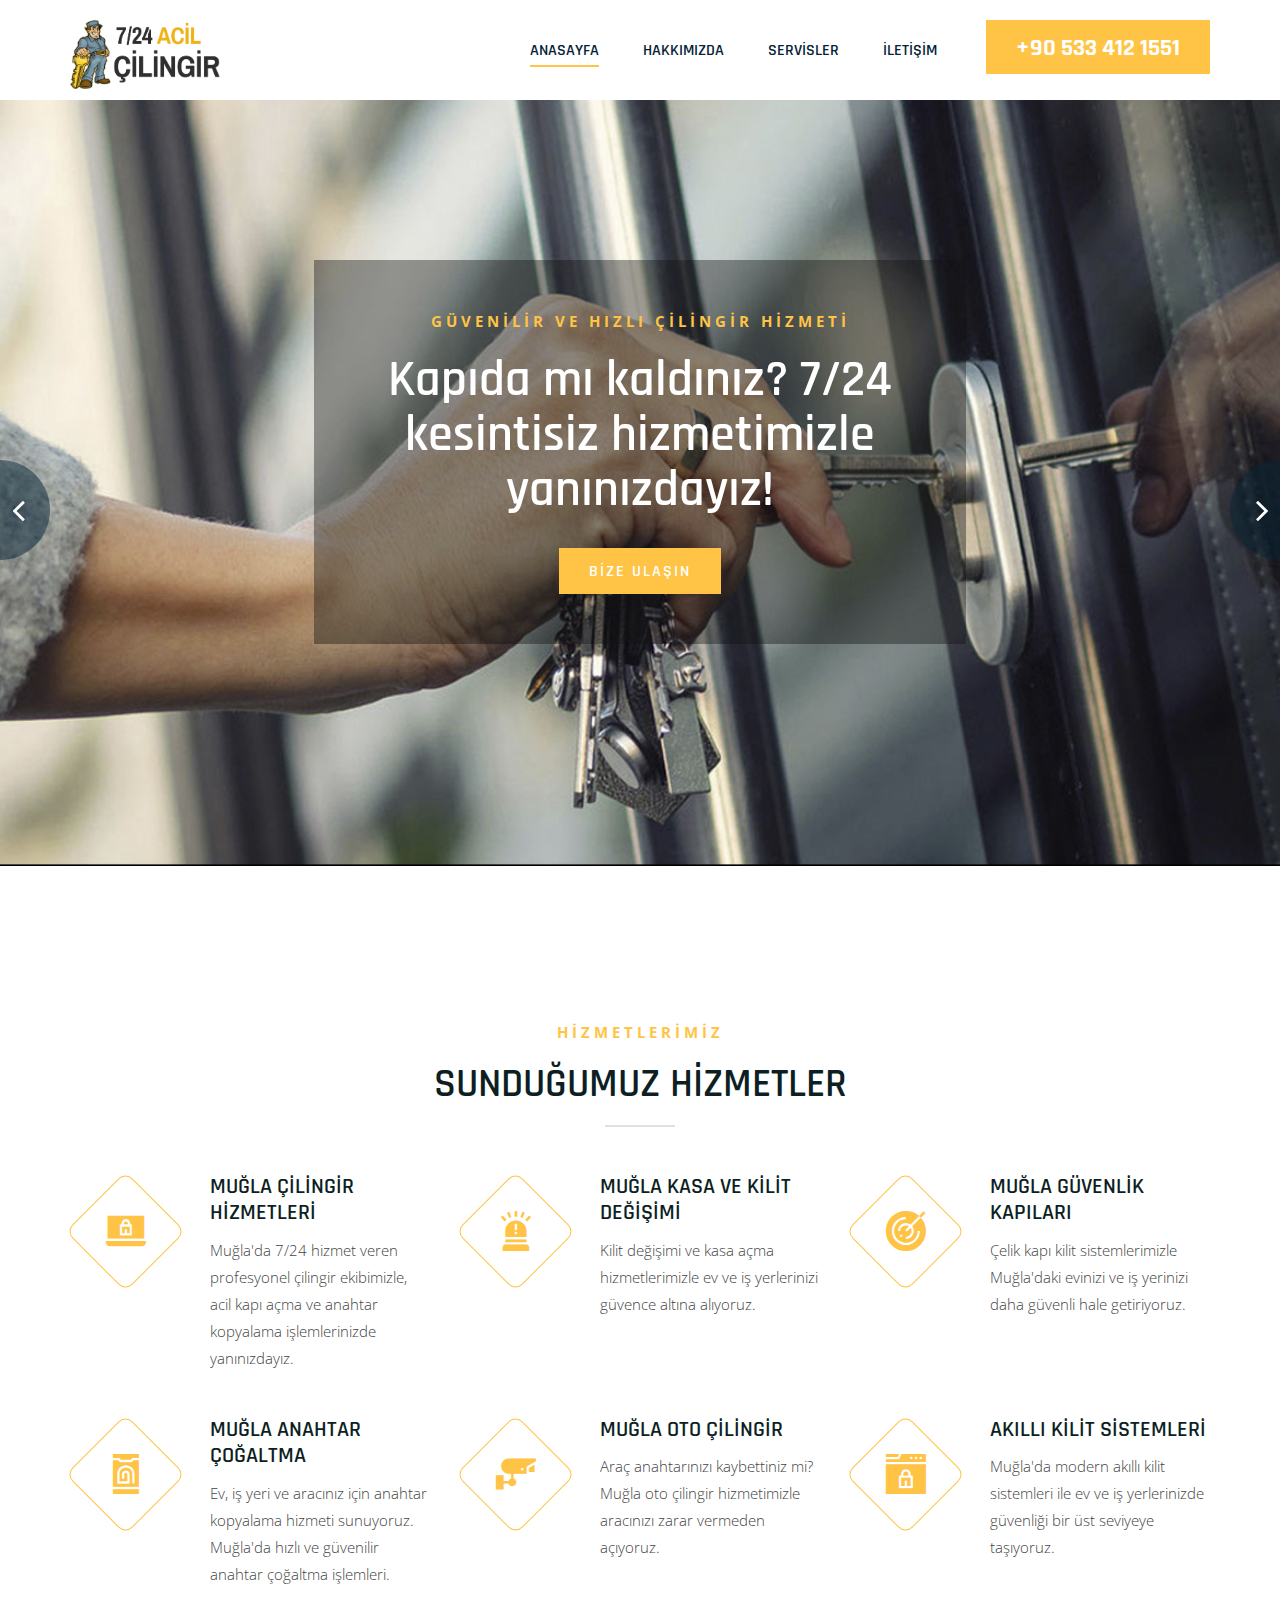
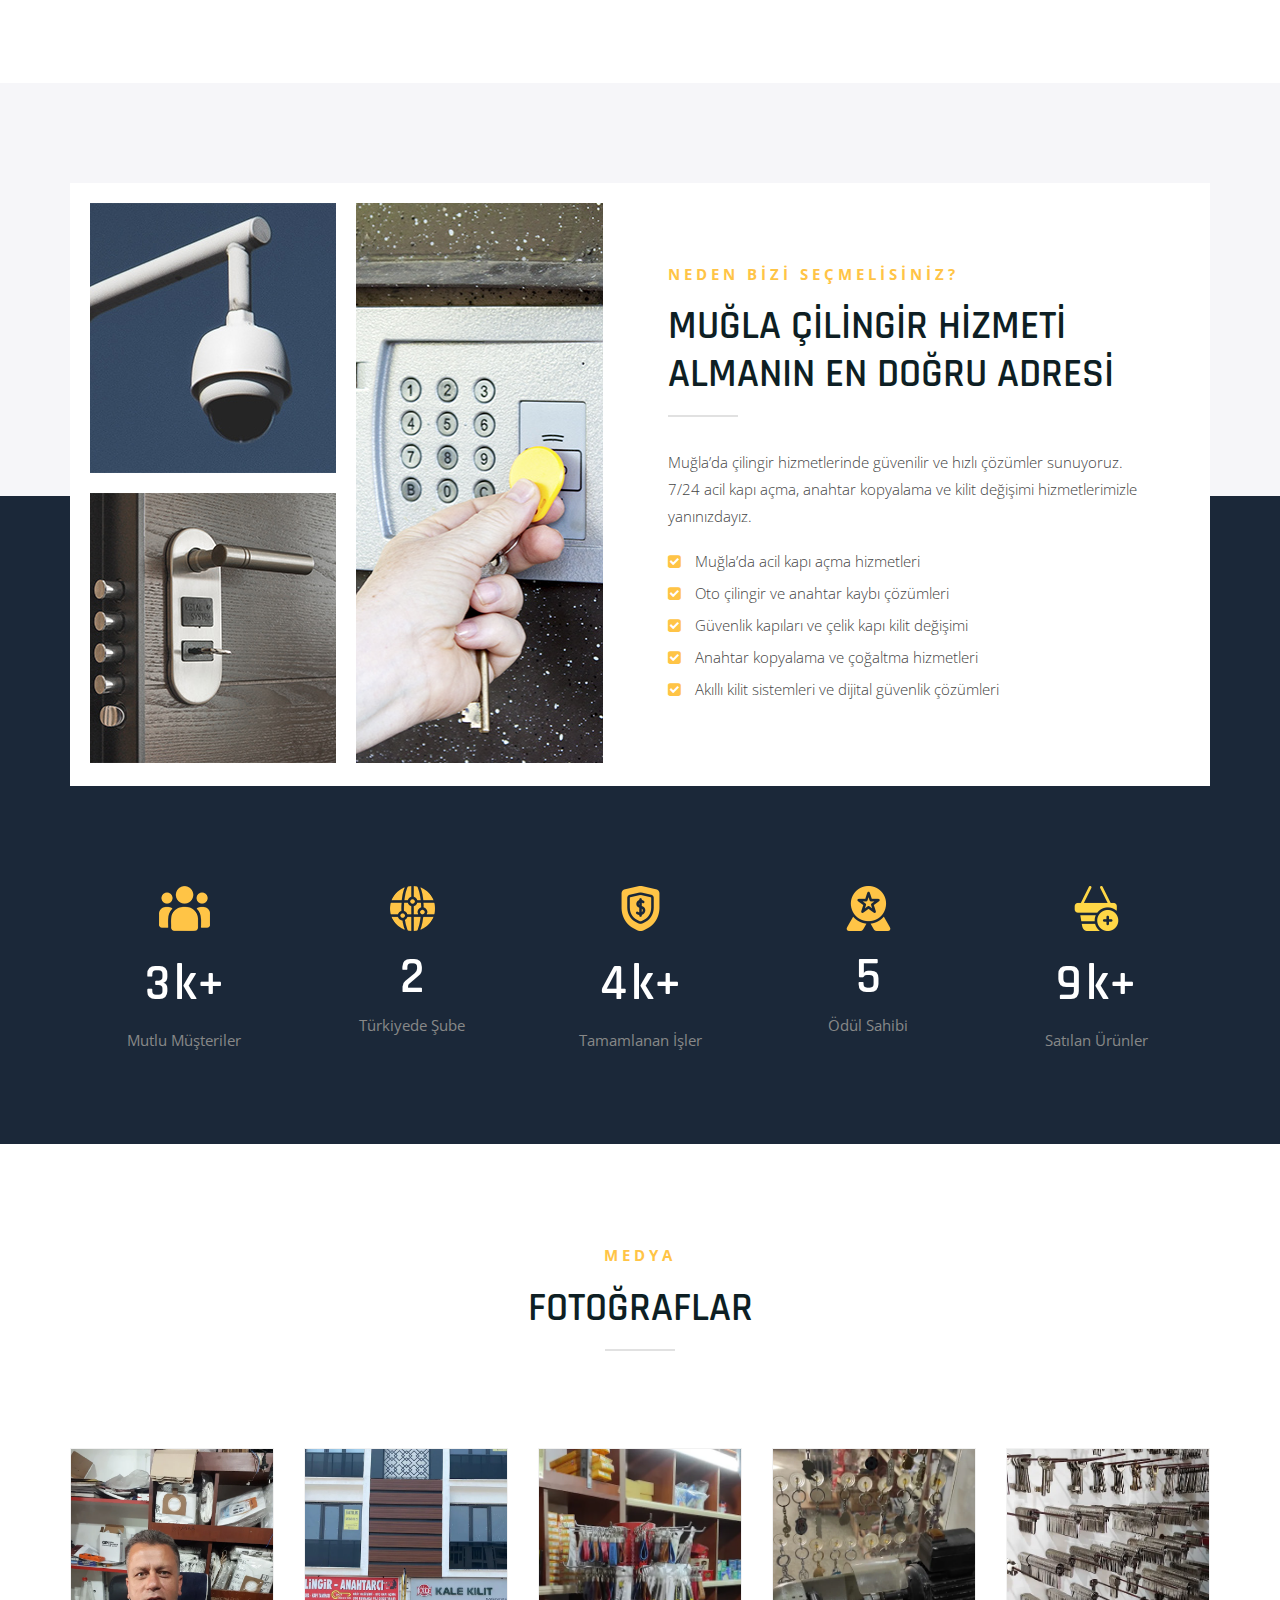
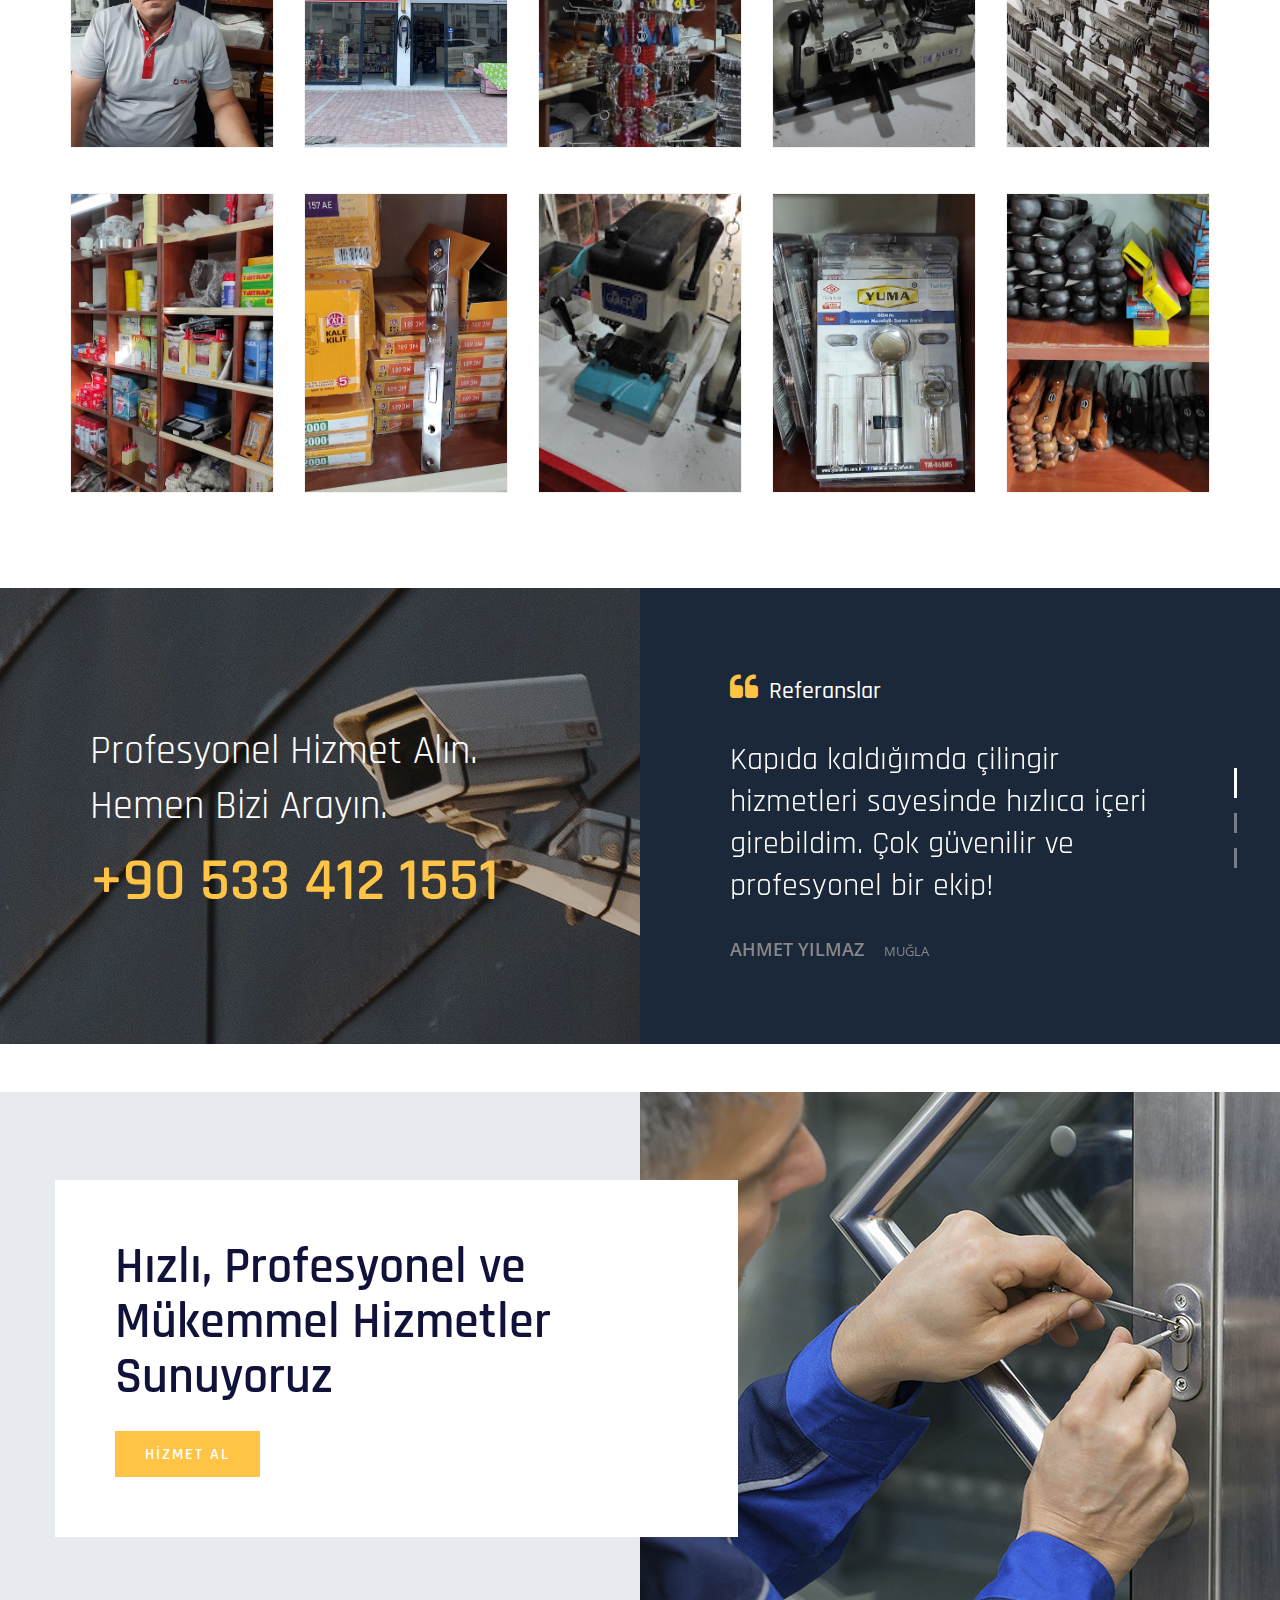
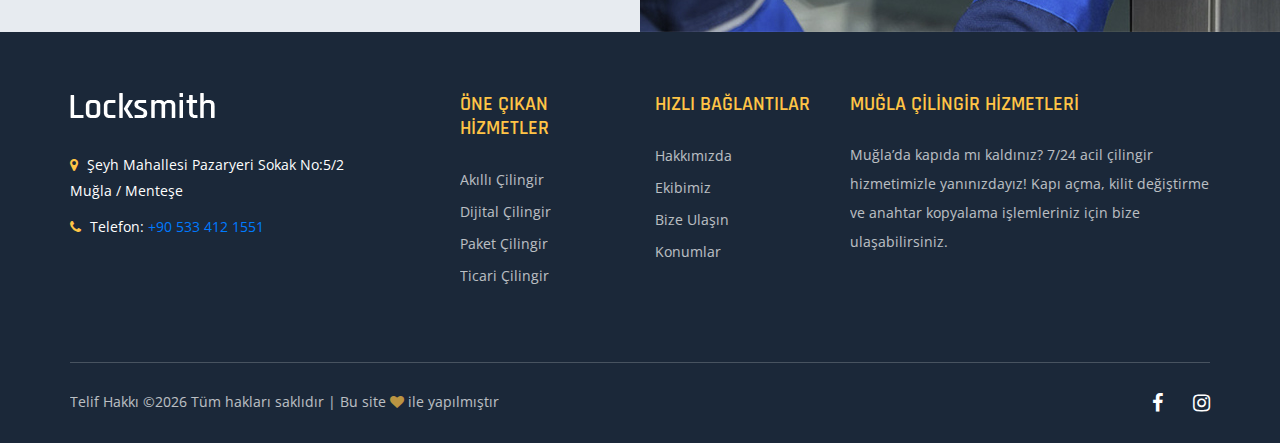
==== commit f7793974: "adres düzenlendi" ====
--- a/index.html
+++ b/index.html
@@ -478,7 +478,7 @@
                             <a href="#"><img src="img/footer-logo.png" alt=""></a>
                         </div>
                         <ul>
-                            <li><i class="fa fa-map-marker"></i> Şahinkaya Mahallesi Selahaddin-i Eyyubi Bulvarı No:18bb<br/>Muğla / Merkez</li>
+                            <li><i class="fa fa-map-marker"></i> Şeyh Mahallesi Pazaryeri Sokak No:5/2<br/>Muğla / Menteşe</li>
                             <li><i class="fa fa-phone"></i> Telefon: <a href="tel:+905334121551">+90 533 412 1551</a></li>
                         </ul>
                     </div>
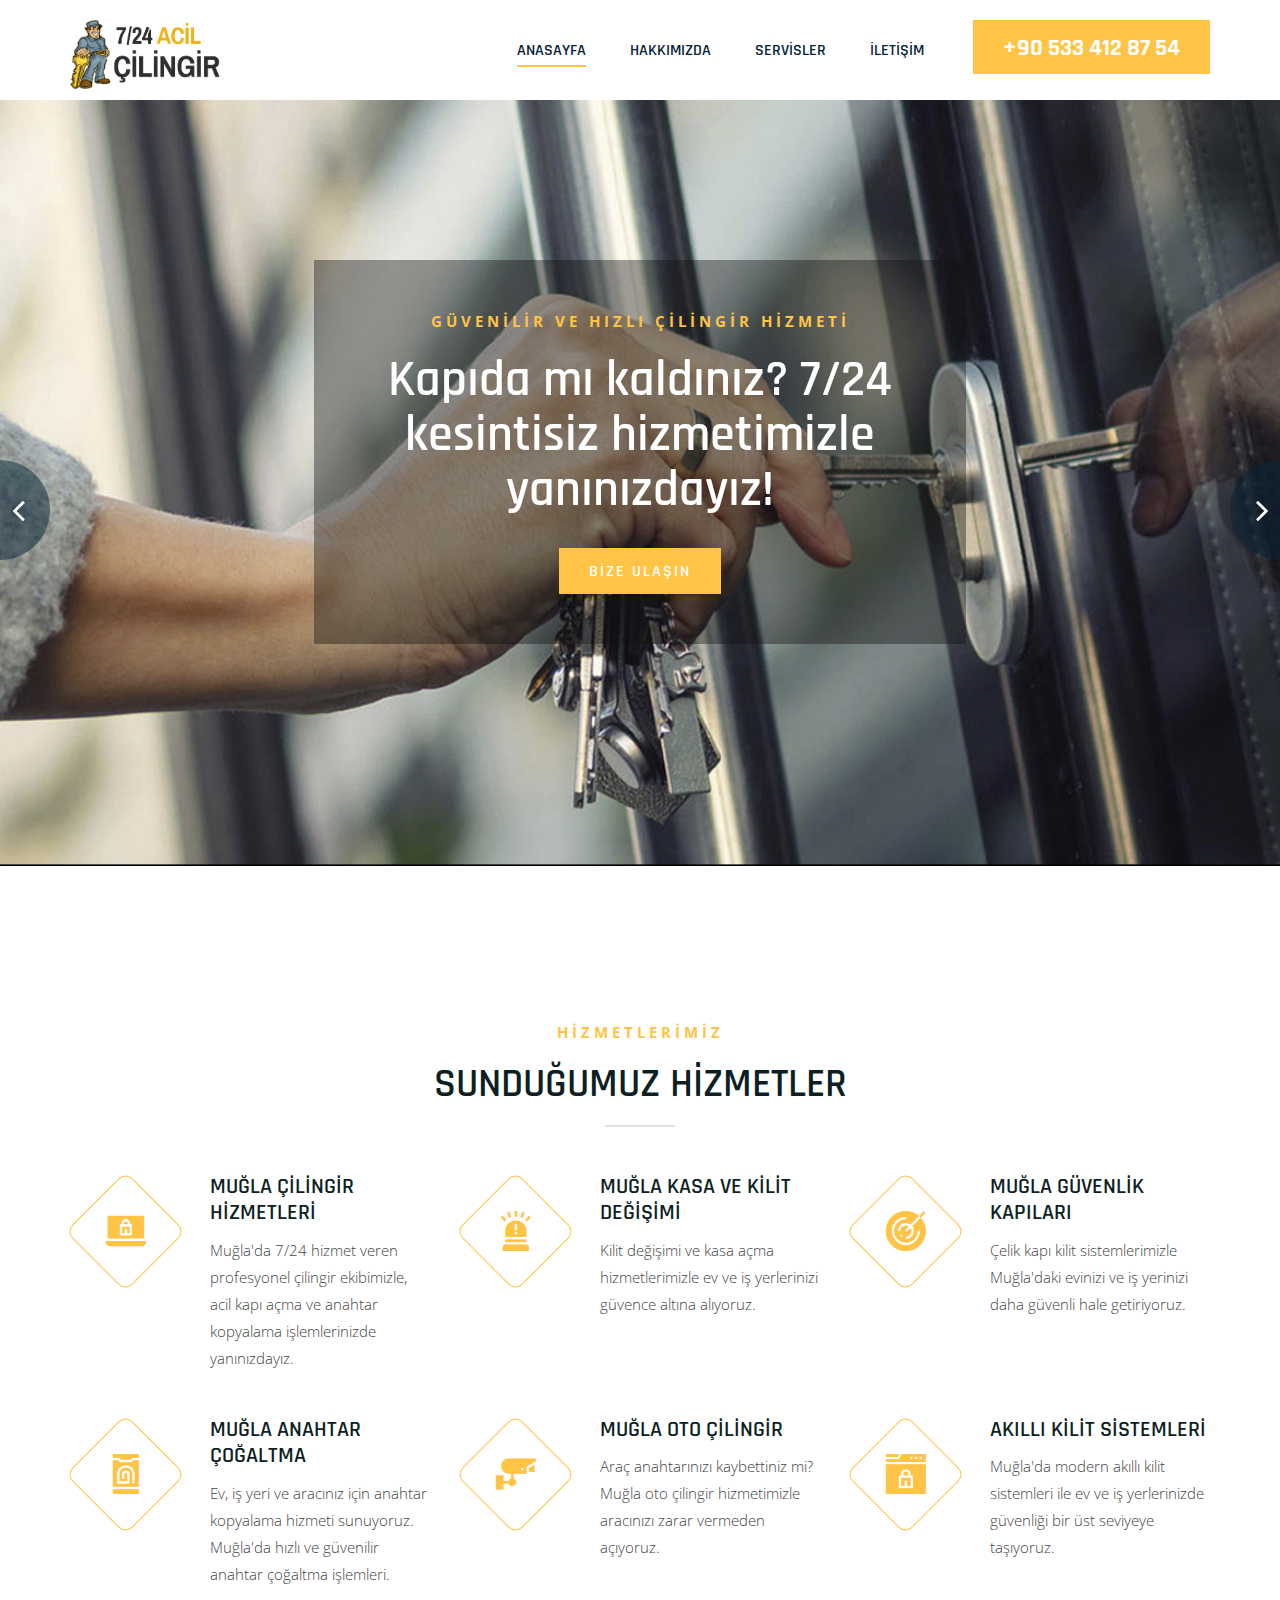
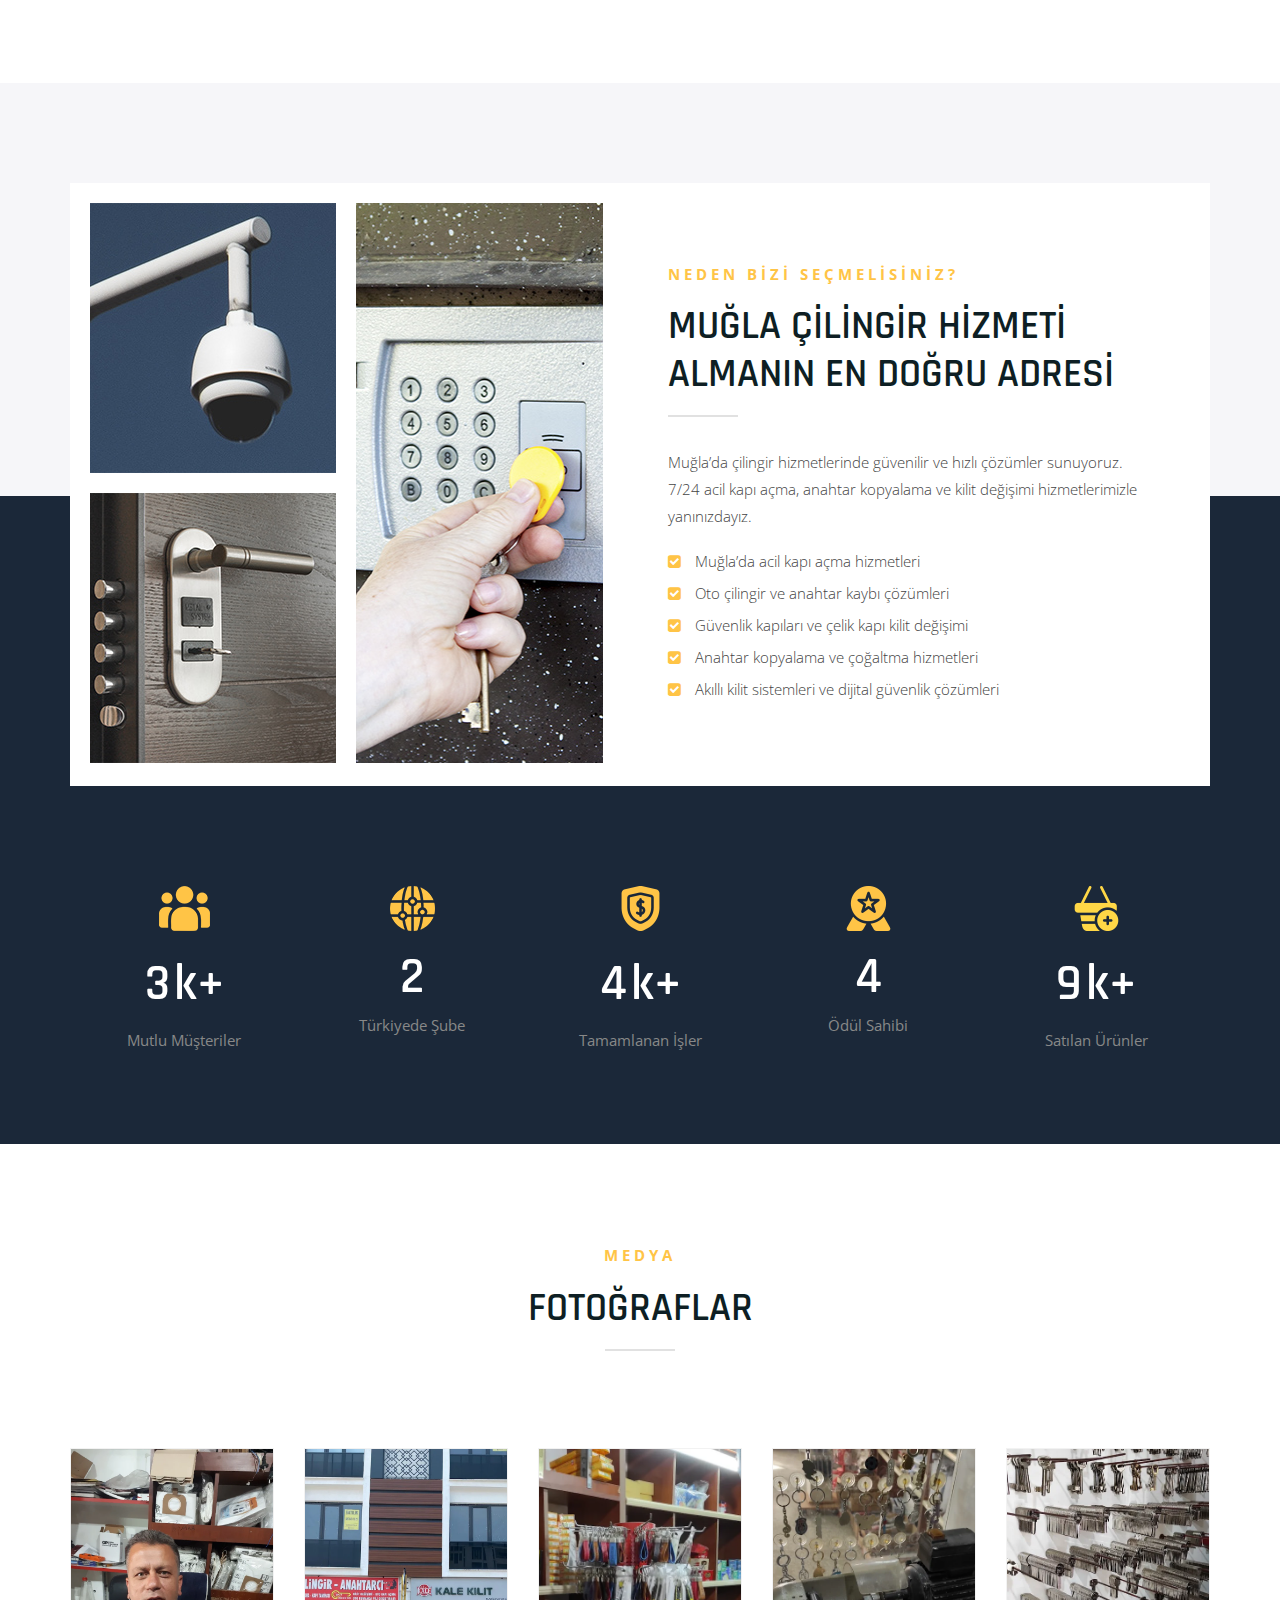
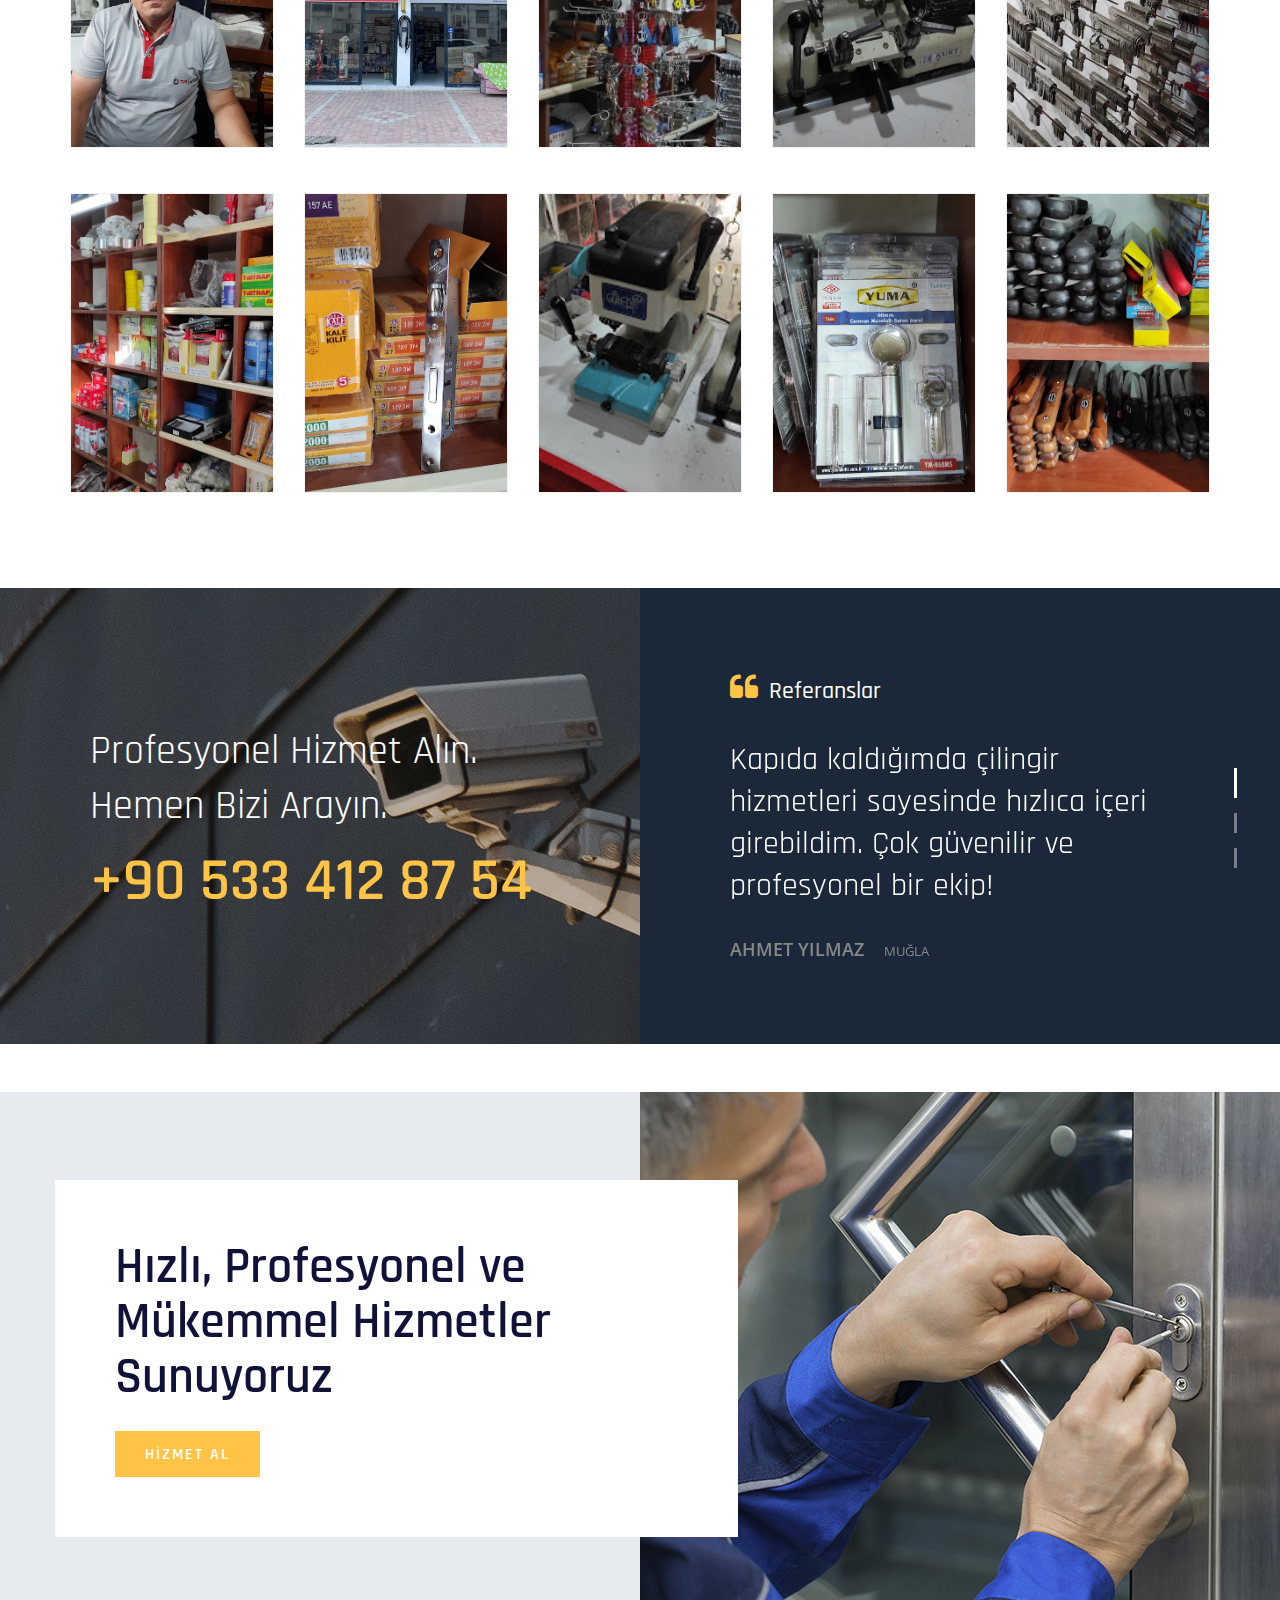
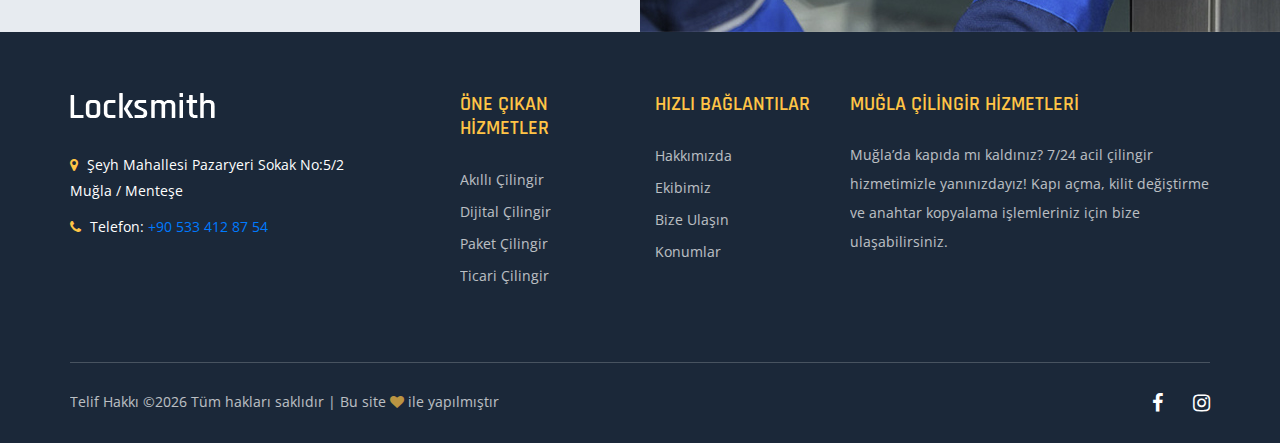
==== commit 21f930b0: "değişiklik" ====
--- a/index.html
+++ b/index.html
@@ -3,17 +3,44 @@
 
 <head>
     <meta charset="UTF-8">
-    <meta name="description" content="Profesyonel Çilingir Hizmetleri - Kapı Açma, Anahtar Kopyalama, Kilit Değiştirme">
-    <meta name="keywords" content="çilingir, kapı açma, anahtar çekme, kilit değiştirme, kale kilit, acil çilingir">
     <meta name="viewport" content="width=device-width, initial-scale=1.0">
-    <meta name="description" content="Muğla'da 7/24 Acil Çilingir Hizmeti. Kapı açma, anahtar kopyalama ve kilit değiştirme işlemlerinde güvenilir ve hızlı çözümler sunuyoruz. Hemen arayın!">
-    <meta name="keywords" content="Muğla çilingir, acil çilingir Muğla, kapı açma Muğla, anahtar kopyalama Muğla, kilit değiştirme Muğla, oto çilingir Muğla, kale kilit Muğla">
+    <meta name="description" content="Muğla'da 7/24 güvenilir çilingir hizmetleri. Kapı açma, anahtar kopyalama, oto çilingir ve kilit değiştirme hizmetleri için hemen arayın!">
+    <meta name="keywords" content="Muğla çilingir, çilingir Muğla, acil çilingir Muğla, kapı açma Muğla, oto çilingir Muğla, kilit değiştirme Muğla, en iyi çilingir Muğla, 7/24 çilingir Muğla">
     <meta name="author" content="Muğla Çilingir Hizmetleri">
-    <meta property="og:title" content="Muğla Çilingir Hizmetleri | 7/24 Acil Kapı Açma">
-    <meta property="og:description" content="Muğla'da güvenilir ve hızlı çilingir hizmetleri. Kapıda mı kaldınız? 7/24 bize ulaşabilirsiniz.">
+    <meta name="robots" content="index, follow">
+    <meta property="og:title" content="Muğla Çilingir | 7/24 Acil Çilingir Hizmetleri">
+    <meta property="og:description" content="Muğla'da hızlı ve güvenilir çilingir hizmetleri. Kapıda mı kaldınız? 7/24 bize ulaşabilirsiniz.">
     <meta property="og:image" content="img/logo.png">
-    <meta property="og:url" content="https://www.sitenizinadi.com">
-    <meta name="robots" content="index, follow">
+    <meta property="og:url" content="https://www.muglacilingirim.com">
+    <meta property="og:type" content="website">
+    <script type="application/ld+json">
+        {
+            "@context": "https://schema.org",
+            "@type": "LocalBusiness",
+            "name": "Muğla Çilingir Hizmetleri",
+            "address": {
+                "@type": "PostalAddress",
+                "streetAddress": "Şeyh Mahallesi Pazaryeri Sokak No:5/2",
+                "addressLocality": "Muğla",
+                "addressCountry": "TR"
+            },
+            "telephone": "+905334128754",
+            "openingHours": "Mo-Su 00:00-23:59",
+            "image": "https://www.muglacilingirim.com/img/logo.png",
+            "url": "https://www.muglacilingirim.com",
+            "sameAs": [
+                "https://www.facebook.com/muglacilingirim",
+                "https://www.instagram.com/muglacilingirim"
+            ]
+        }
+        </script>
+    <link rel="icon" type="image/png" sizes="32x32" href="img/Çilingir/logo.webp">
+    <link rel="apple-touch-icon" sizes="180x180" href="img/Çilingir/logo.webp">
+    
+    <title>Muğla Çilingir | 7/24 Acil Kapı Açma Hizmetleri</title>
+    
+    <link rel="stylesheet" href="css/bootstrap.min.css">
+    <link rel="stylesheet" href="css/style.css">
 
     <meta http-equiv="X-UA-Compatible" content="ie=edge">
     <title>Çilingir Hizmetleri | 7/24 Acil Kapı Açma</title>
@@ -64,7 +91,7 @@
         </div>
         <div id="mobile-menu-wrap"></div>
         <div class="header__option__num">
-            <a href="tel:+905334121551" style="color: inherit; text-decoration: none; display: inline-block;">+90 533 412 1551</a>
+            <a href="tel:+905334128754" style="color: inherit; text-decoration: none; display: inline-block;">+90 533 412 87 54</a>
         </div>
     </div>
     <!-- Offcanvas Menu End -->
@@ -89,7 +116,7 @@
                             </ul>
                         </nav>
                         <div class="header__option__num">
-                            <a href="tel:+905334121551" style="color: inherit; text-decoration: none; display: inline-block;">+90 533 412 1551</a>
+                            <a href="tel:+905334128754" style="color: inherit; text-decoration: none; display: inline-block;">+90 533 412 87 54</a>
                         </div>                    
                     </div>
                 </div>
@@ -421,7 +448,7 @@
                     <div class="testimonial__left set-bg" data-setbg="img/testimonial-left.jpg">
                         <div class="testimonial__left__text">
                             <h2>Profesyonel Hizmet Alın. Hemen Bizi Arayın.</h2>
-                            <div class="phone__number">+90 533 412 1551</div>
+                            <div class="phone__number">+90 533 412 87 54</div>
                         </div>
                     </div>
                 </div>
@@ -479,7 +506,7 @@
                         </div>
                         <ul>
                             <li><i class="fa fa-map-marker"></i> Şeyh Mahallesi Pazaryeri Sokak No:5/2<br/>Muğla / Menteşe</li>
-                            <li><i class="fa fa-phone"></i> Telefon: <a href="tel:+905334121551">+90 533 412 1551</a></li>
+                            <li><i class="fa fa-phone"></i> Telefon: <a href="tel:+905334128754">+90 533 412 87 54</a></li>
                         </ul>
                     </div>
                 </div>
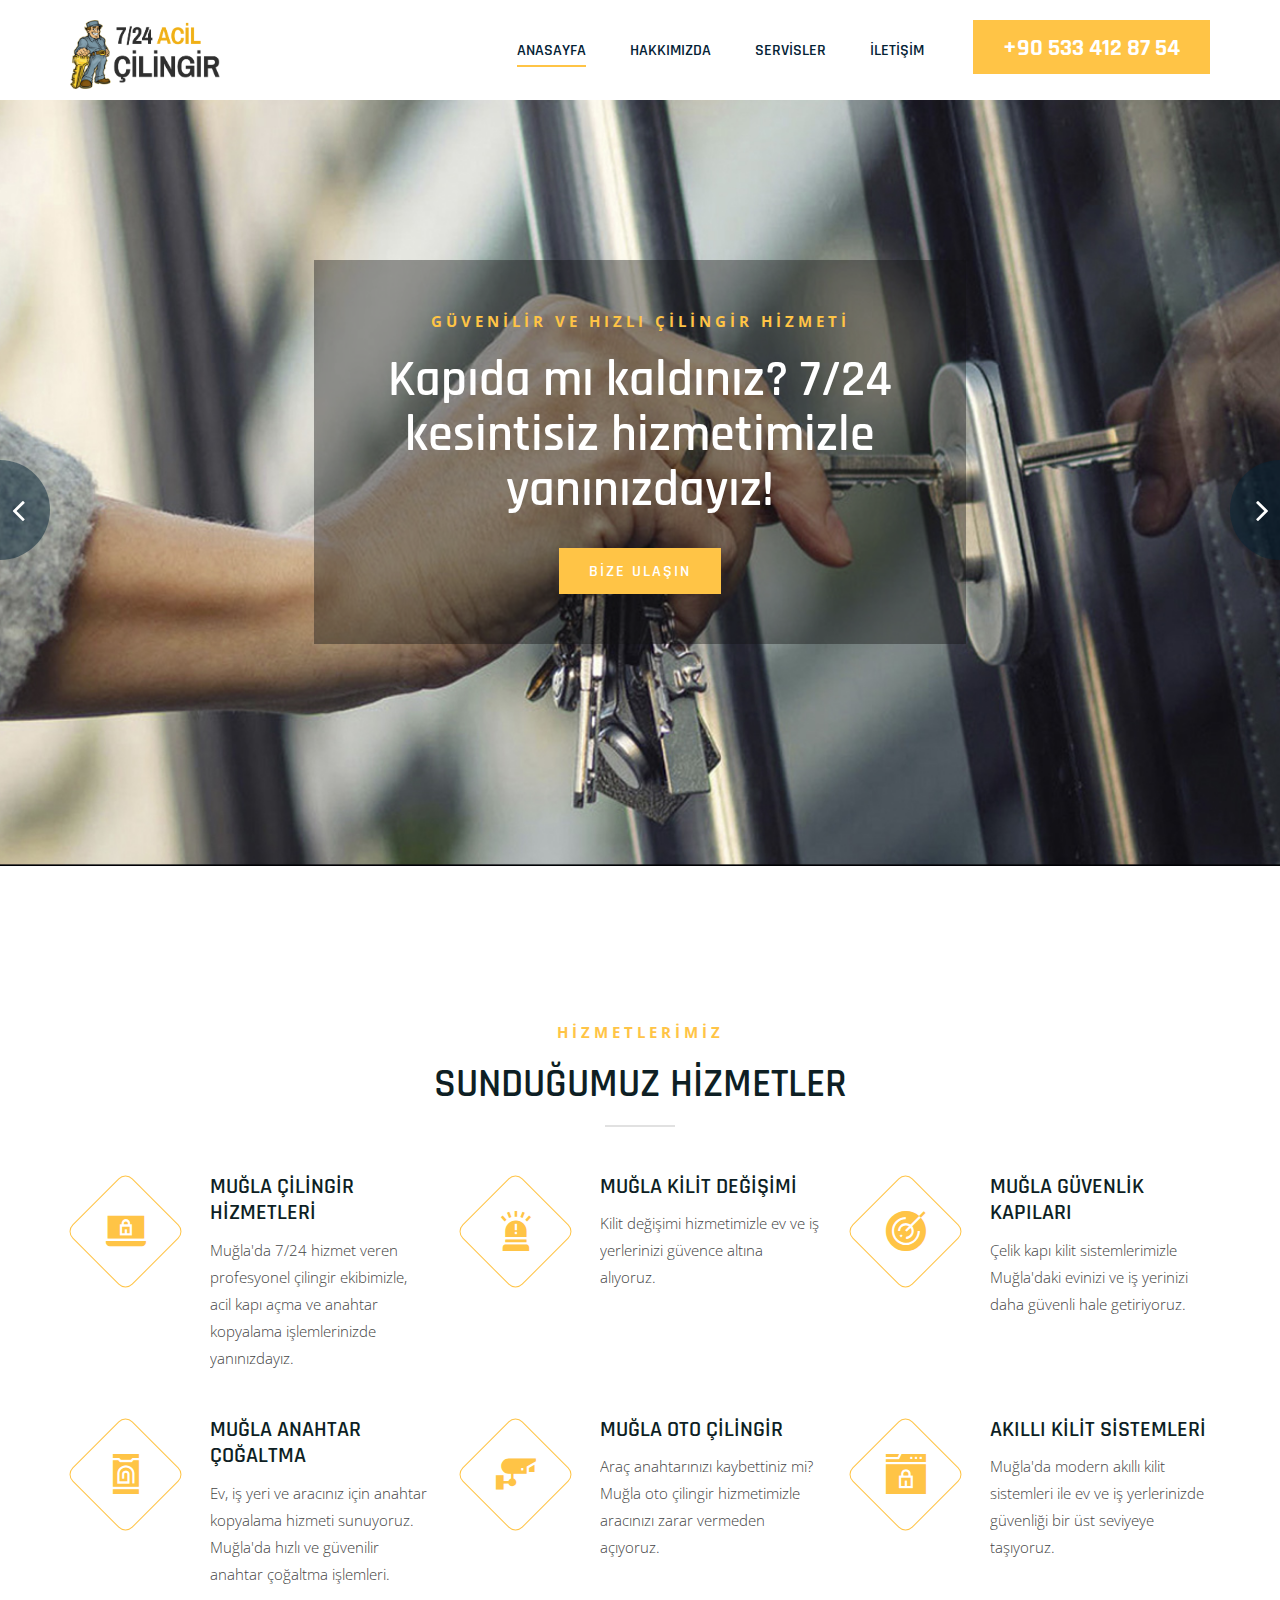
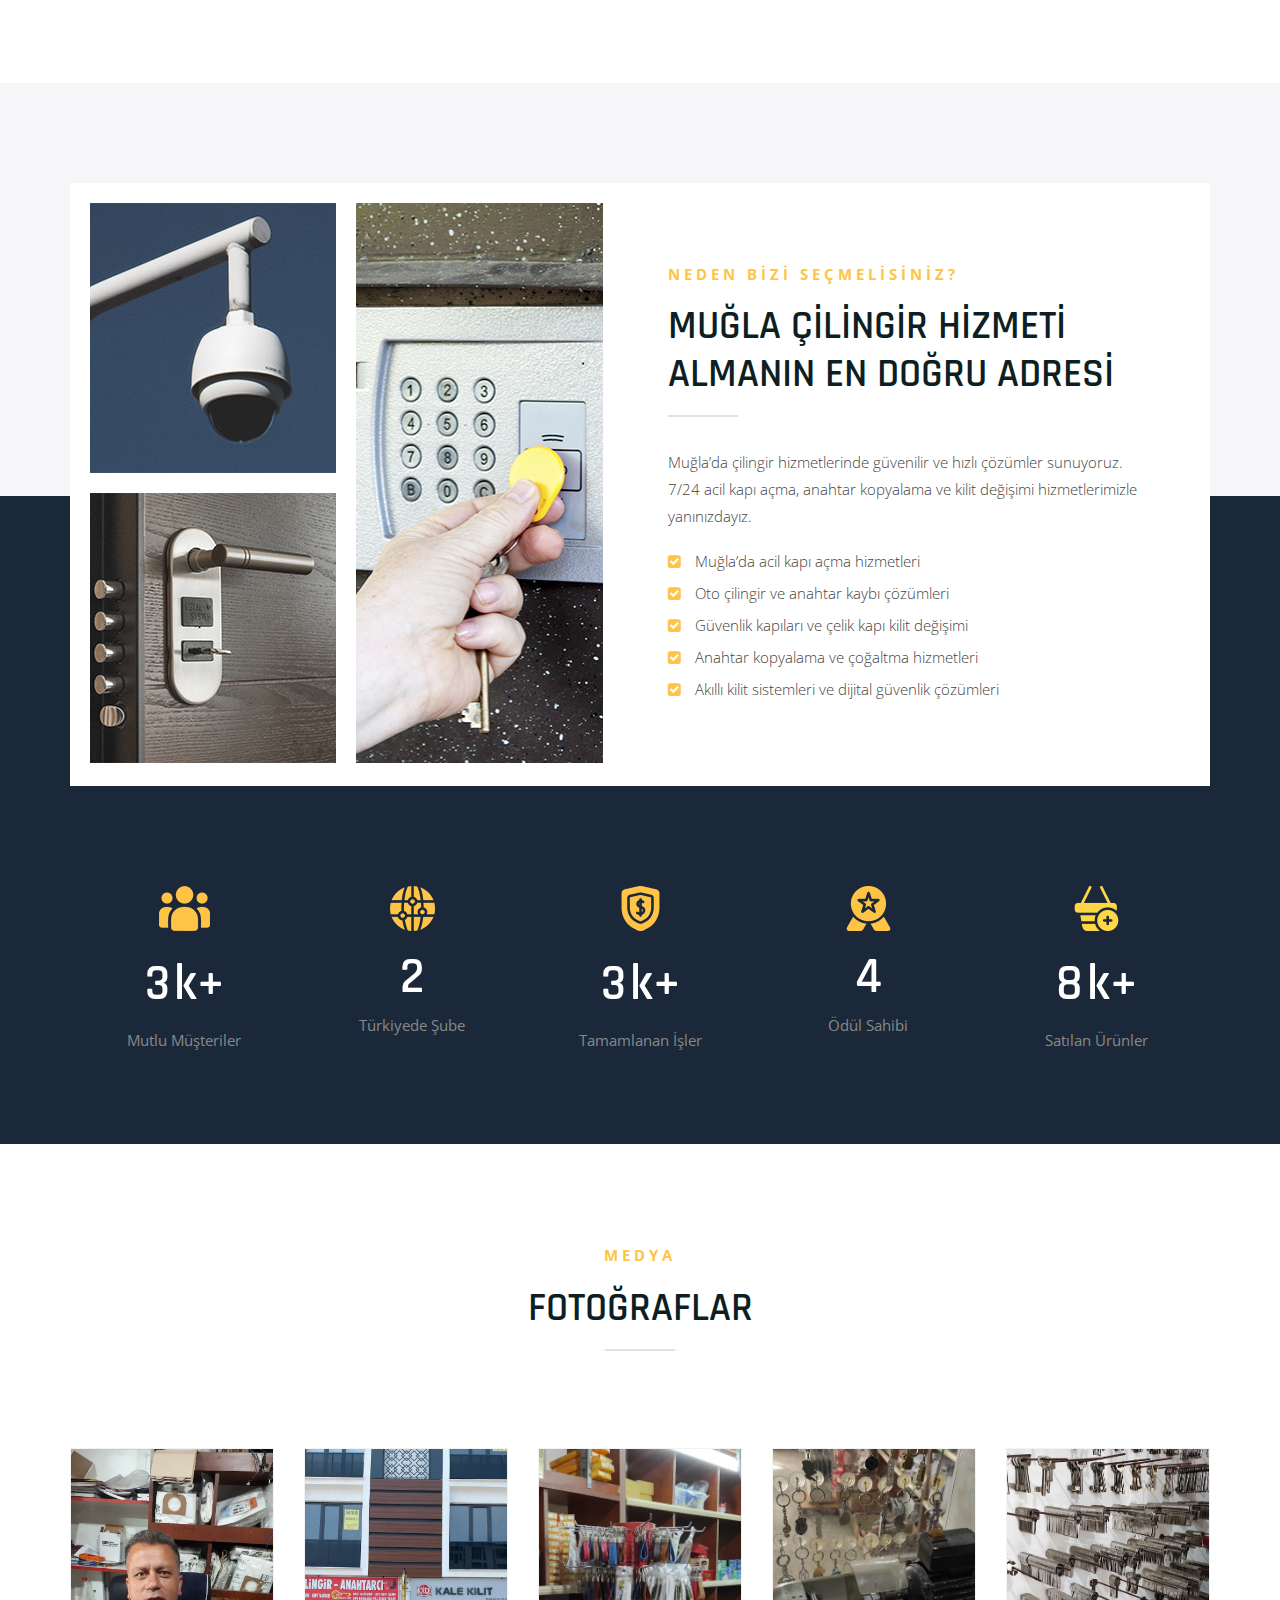
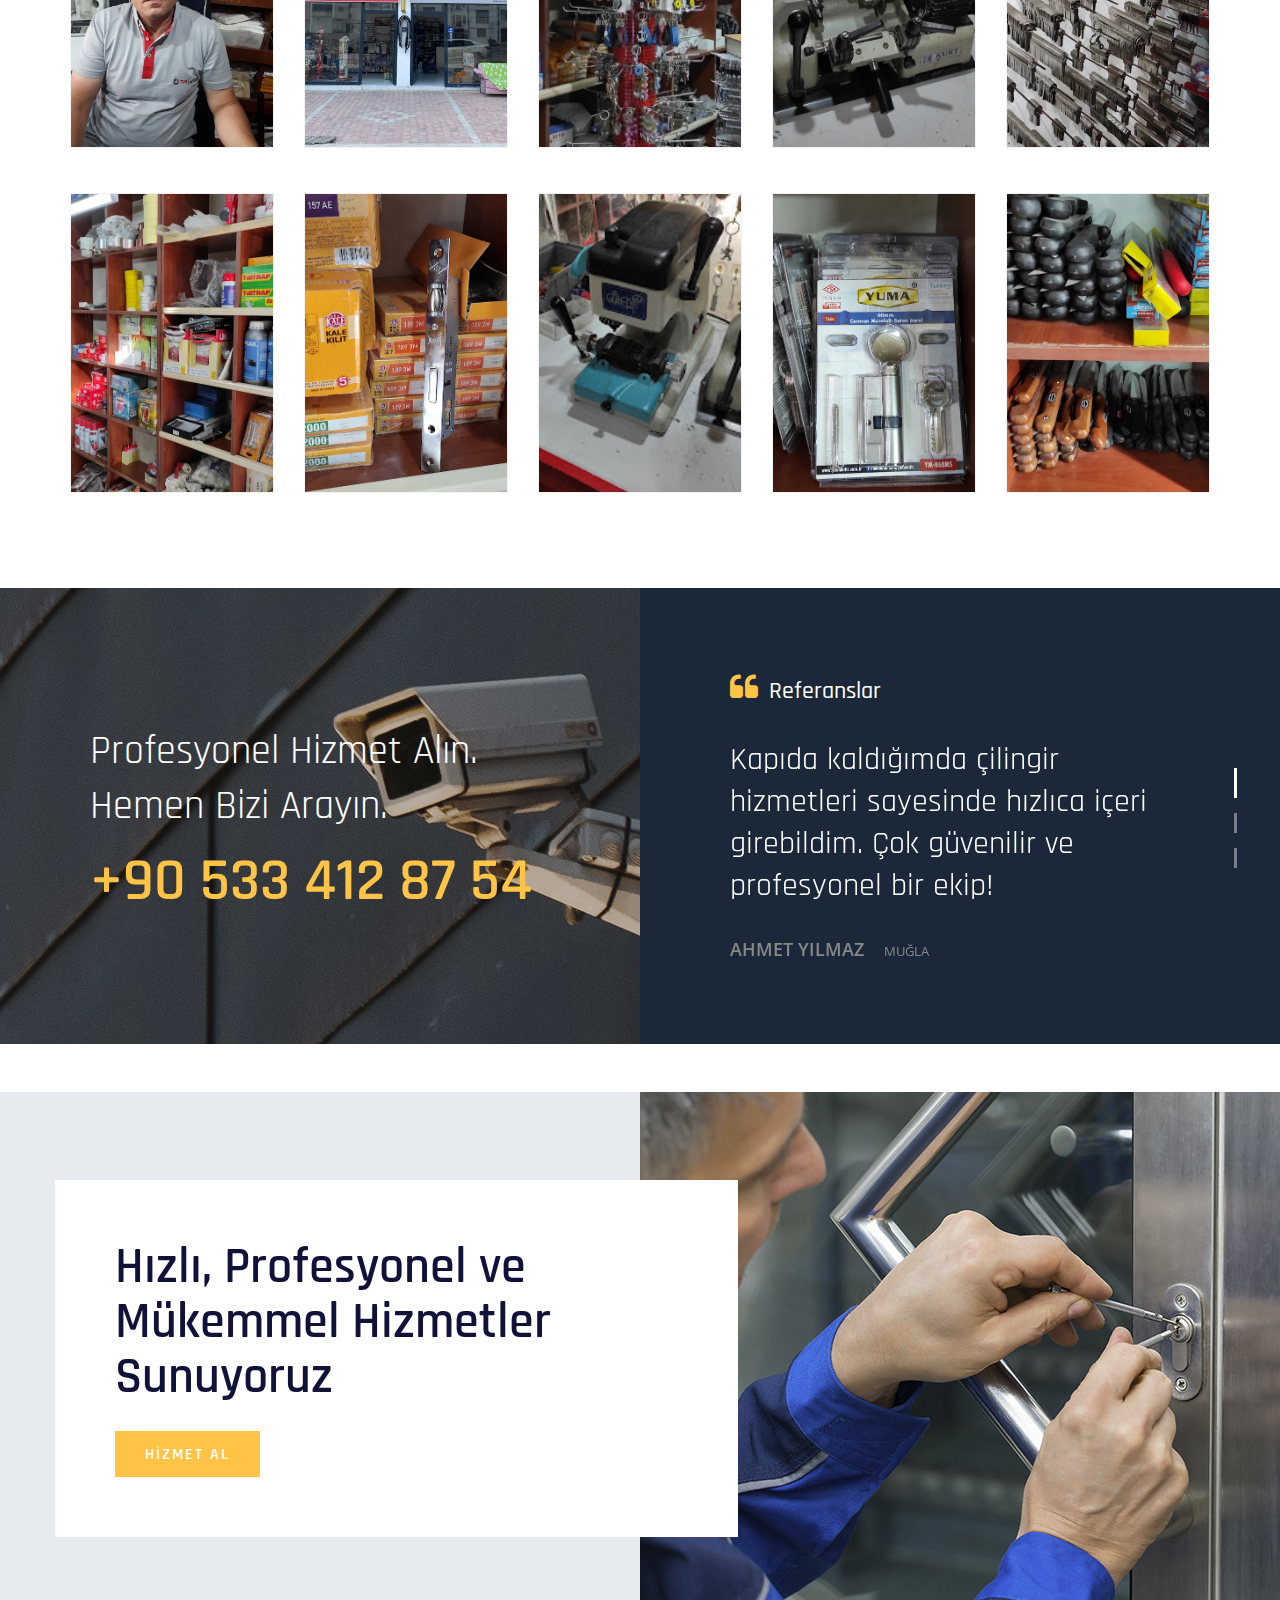
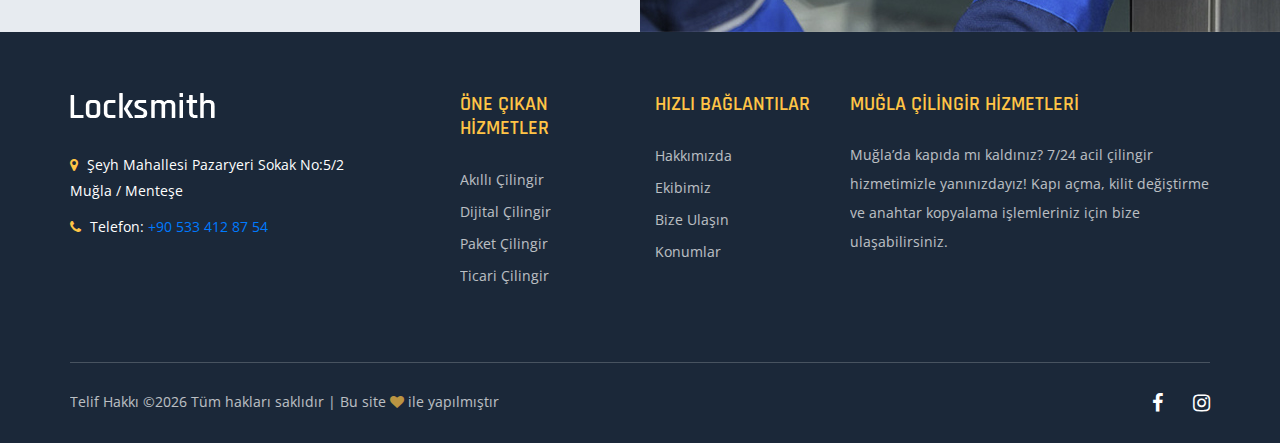
==== commit e9effbd3: "update" ====
--- a/index.html
+++ b/index.html
@@ -202,8 +202,8 @@
                             <i class="flaticon-036-alarm"></i>
                         </div>
                         <div class="services__item__text">
-                            <h4>Muğla Kasa ve Kilit Değişimi</h4>
-                            <p>Kilit değişimi ve kasa açma hizmetlerimizle ev ve iş yerlerinizi güvence altına alıyoruz.</p>
+                            <h4>Muğla Kilit Değişimi</h4>
+                            <p>Kilit değişimi hizmetimizle ev ve iş yerlerinizi güvence altına alıyoruz.</p>
                         </div>
                     </div>
                 </div>
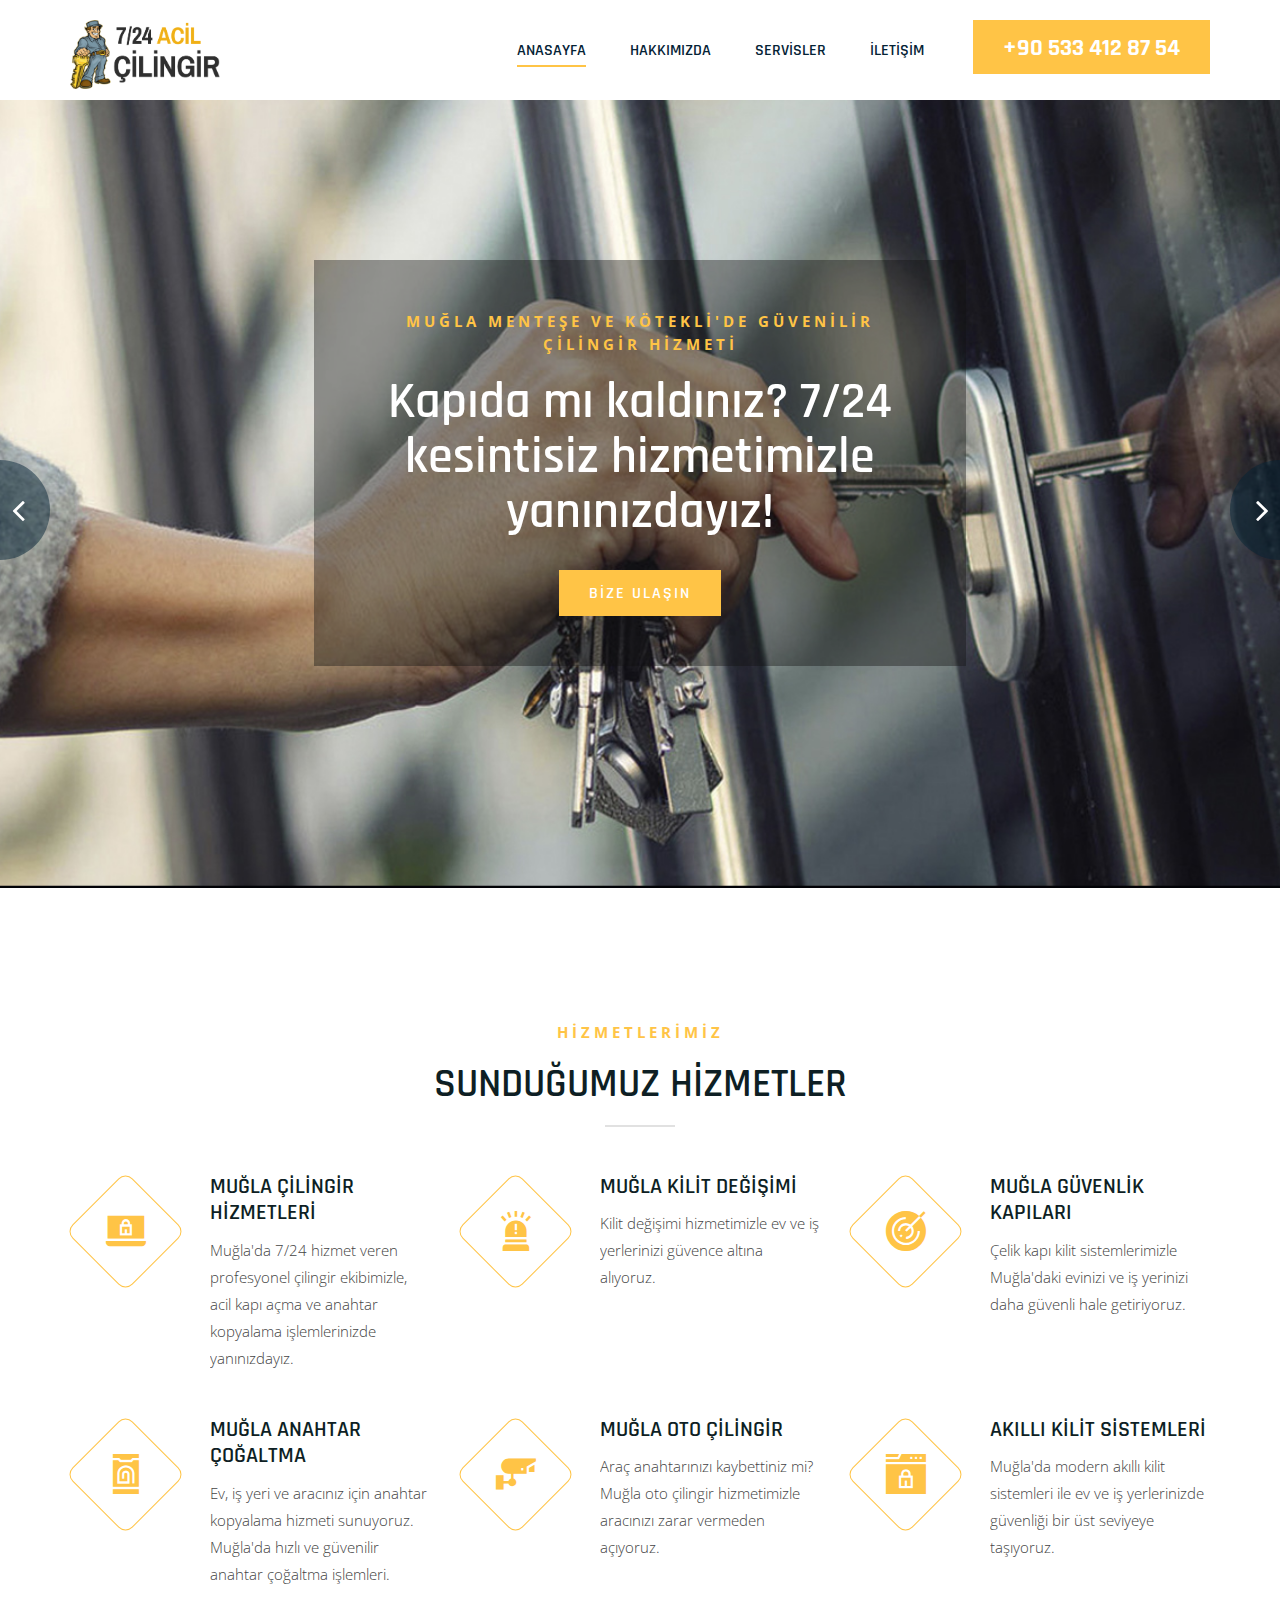
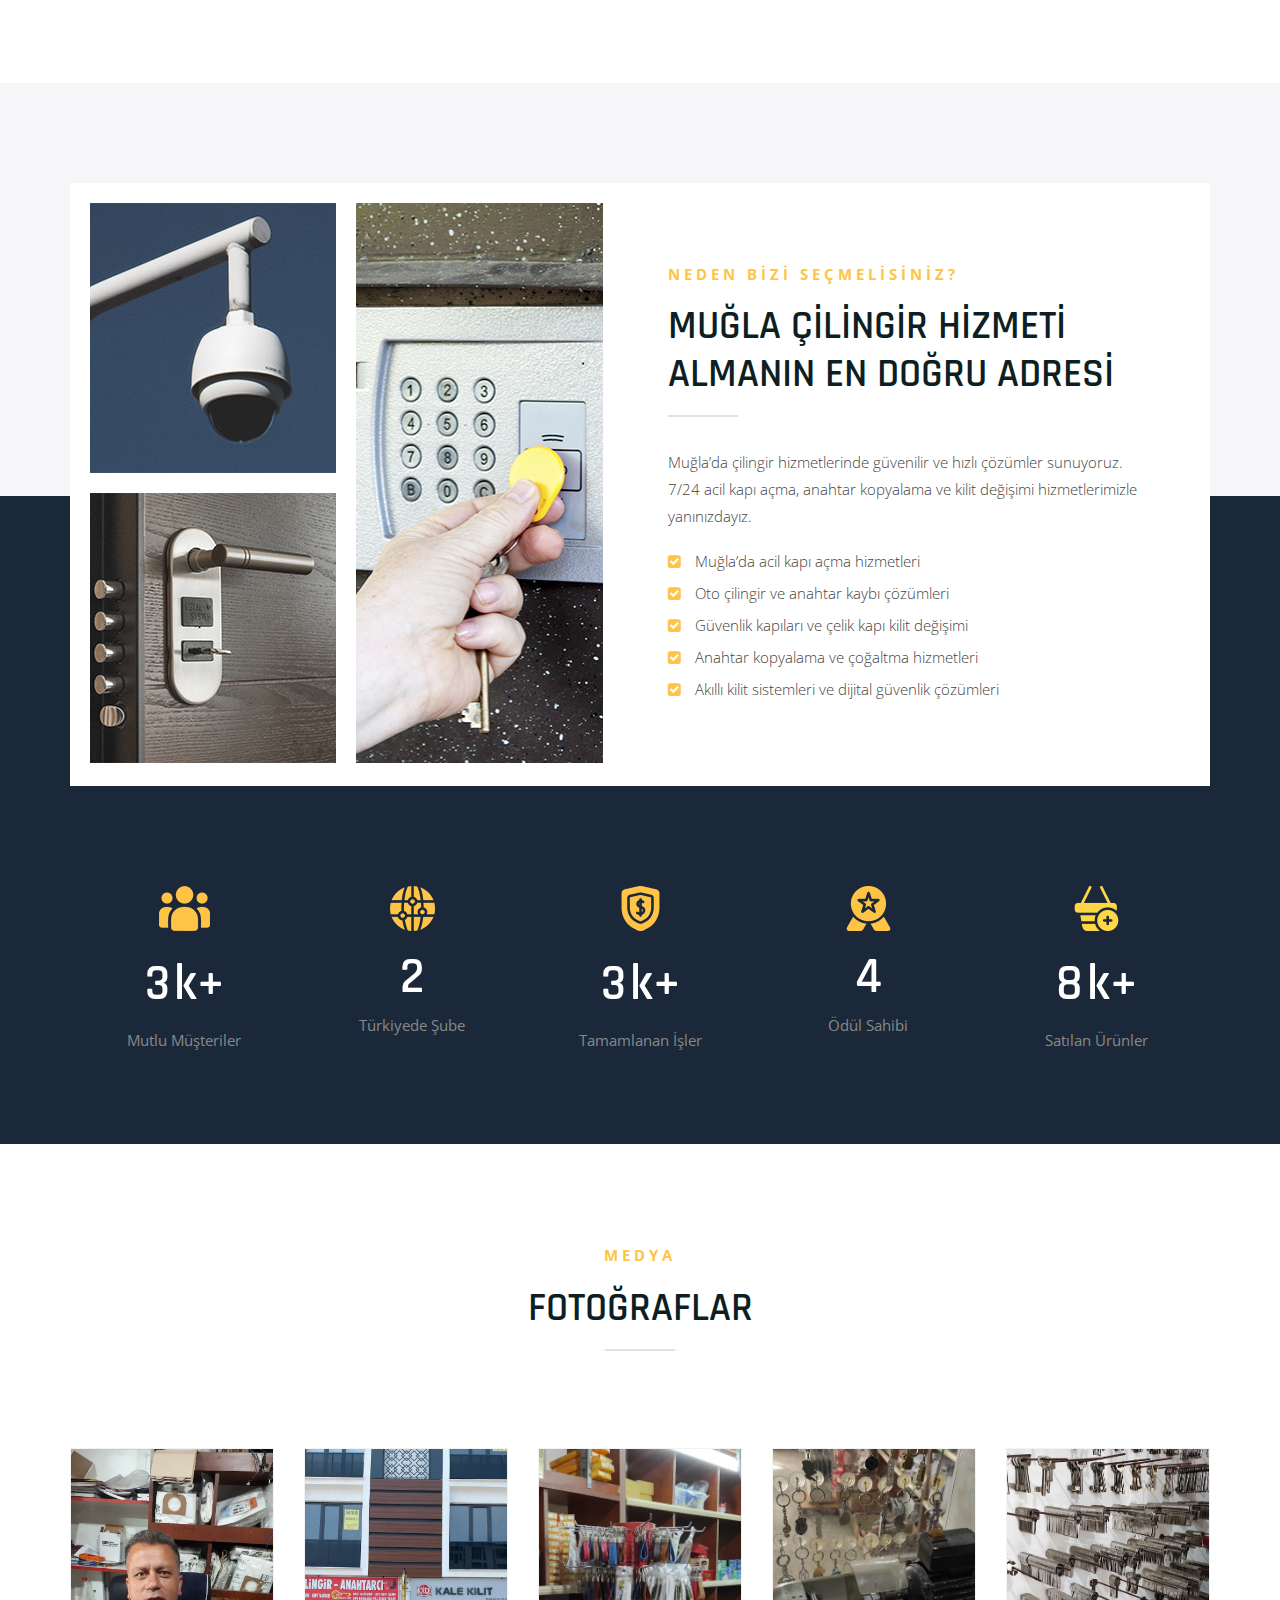
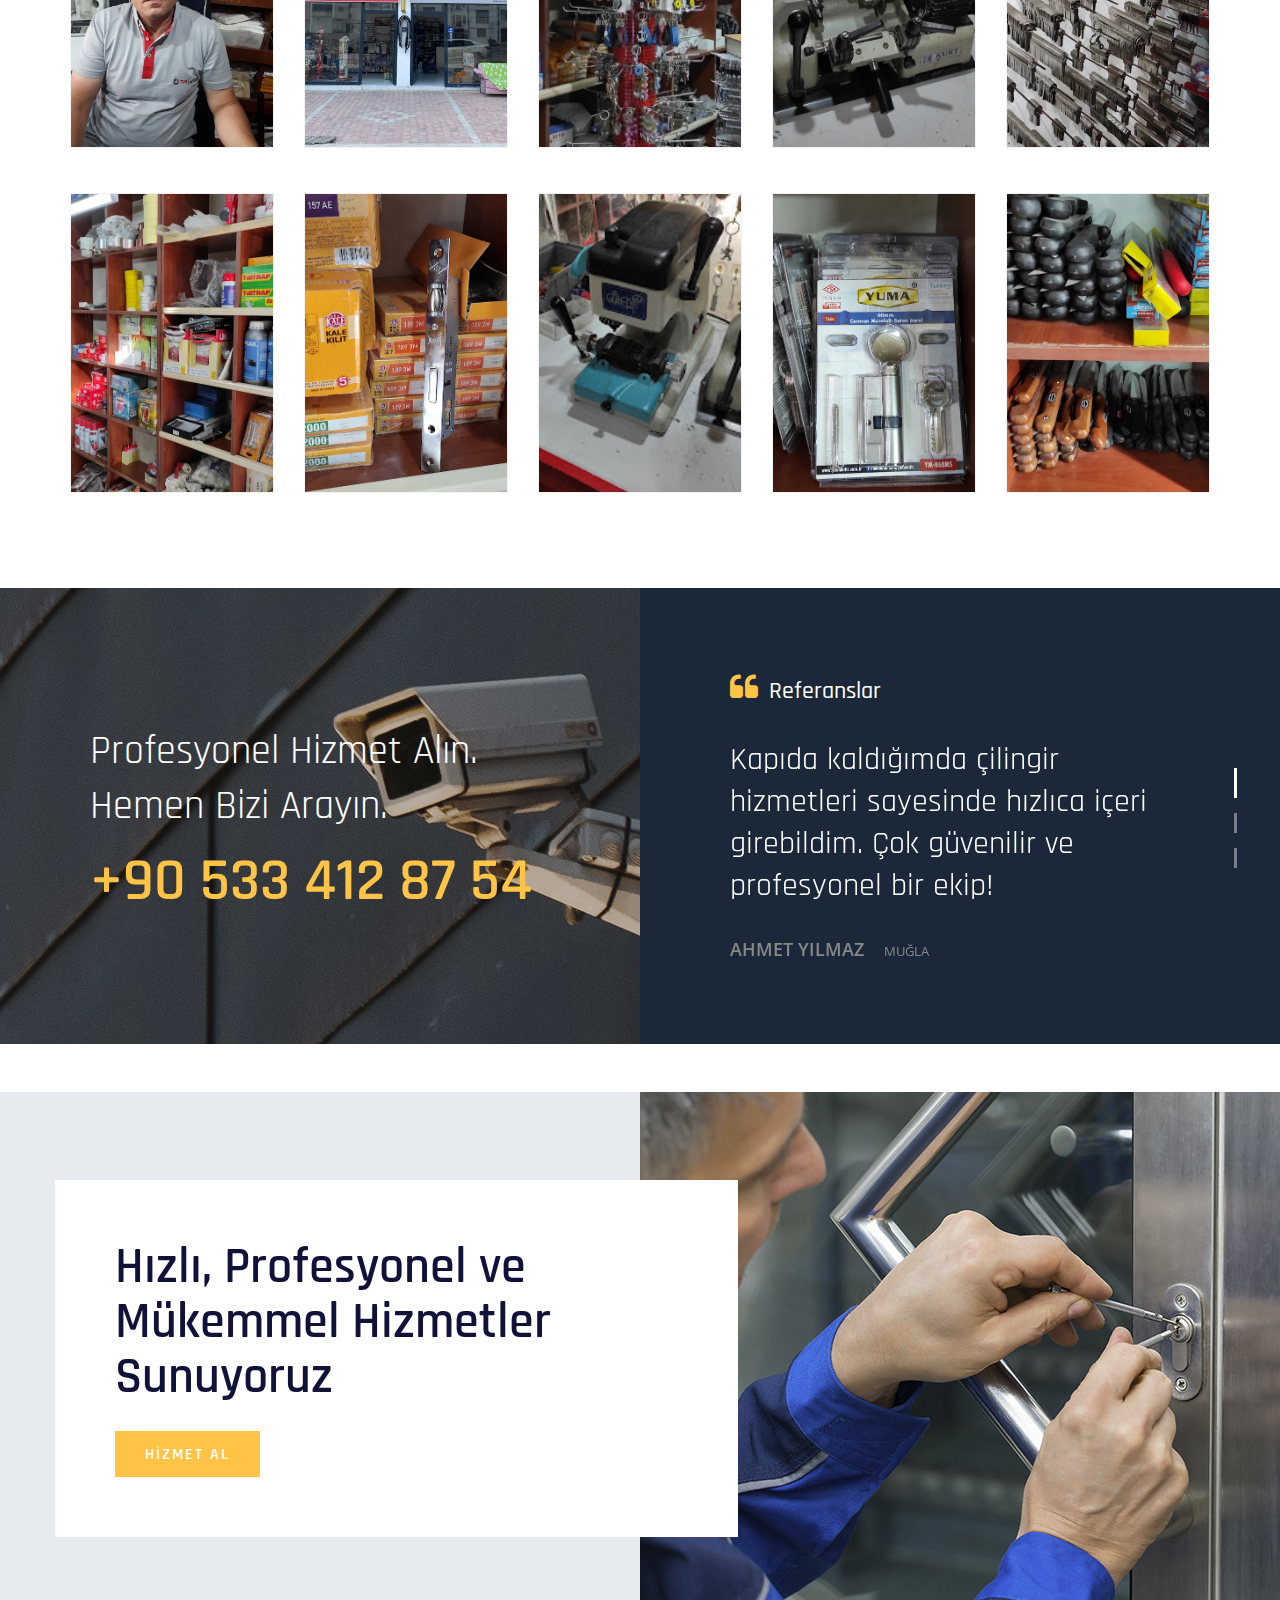
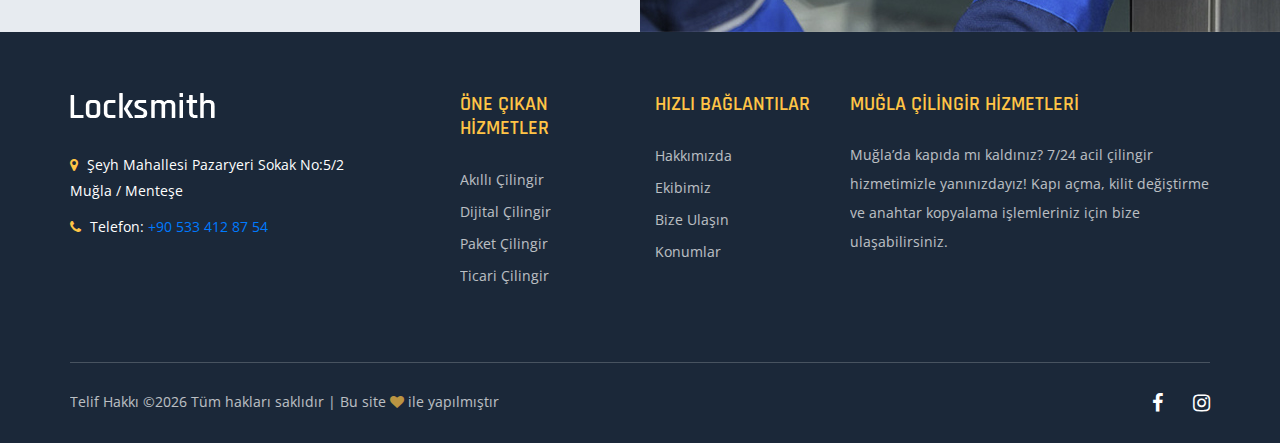
==== commit 48d257f2: "update" ====
--- a/index.html
+++ b/index.html
@@ -4,12 +4,12 @@
 <head>
     <meta charset="UTF-8">
     <meta name="viewport" content="width=device-width, initial-scale=1.0">
-    <meta name="description" content="Muğla'da 7/24 güvenilir çilingir hizmetleri. Kapı açma, anahtar kopyalama, oto çilingir ve kilit değiştirme hizmetleri için hemen arayın!">
-    <meta name="keywords" content="Muğla çilingir, çilingir Muğla, acil çilingir Muğla, kapı açma Muğla, oto çilingir Muğla, kilit değiştirme Muğla, en iyi çilingir Muğla, 7/24 çilingir Muğla">
+    <meta name="description" content="Muğla Menteşe ve Kötekli'de 7/24 güvenilir çilingir hizmetleri. Kapı açma, anahtar kopyalama, oto çilingir ve kilit değiştirme hizmetleri için hemen arayın!">
+    <meta name="keywords" content="Muğla çilingir, çilingir Muğla, acil çilingir Muğla, kapı açma Muğla, oto çilingir Muğla, kilit değiştirme Muğla, en iyi çilingir Muğla, 7/24 çilingir Muğla, Muğla Menteşe çilingir, Muğla Kötekli çilingir">
     <meta name="author" content="Muğla Çilingir Hizmetleri">
     <meta name="robots" content="index, follow">
     <meta property="og:title" content="Muğla Çilingir | 7/24 Acil Çilingir Hizmetleri">
-    <meta property="og:description" content="Muğla'da hızlı ve güvenilir çilingir hizmetleri. Kapıda mı kaldınız? 7/24 bize ulaşabilirsiniz.">
+    <meta property="og:description" content="Muğla Menteşe ve Kötekli'de hızlı ve güvenilir çilingir hizmetleri. Kapıda mı kaldınız? 7/24 bize ulaşabilirsiniz.">
     <meta property="og:image" content="img/logo.png">
     <meta property="og:url" content="https://www.muglacilingirim.com">
     <meta property="og:type" content="website">
@@ -21,7 +21,7 @@
             "address": {
                 "@type": "PostalAddress",
                 "streetAddress": "Şeyh Mahallesi Pazaryeri Sokak No:5/2",
-                "addressLocality": "Muğla",
+                "addressLocality": "Muğla Menteşe ve Kötekli",
                 "addressCountry": "TR"
             },
             "telephone": "+905334128754",
@@ -33,12 +33,10 @@
                 "https://www.instagram.com/muglacilingirim"
             ]
         }
-        </script>
+    </script>
     <link rel="icon" type="image/png" sizes="32x32" href="img/Çilingir/logo.webp">
     <link rel="apple-touch-icon" sizes="180x180" href="img/Çilingir/logo.webp">
-    
-    <title>Muğla Çilingir | 7/24 Acil Kapı Açma Hizmetleri</title>
-    
+    <title>Muğla Çilingir | 7/24 Acil Kapı Açma Hizmetleri | Menteşe ve Kötekli</title>
     <link rel="stylesheet" href="css/bootstrap.min.css">
     <link rel="stylesheet" href="css/style.css">
 
@@ -134,7 +132,7 @@
                     <div class="row d-flex justify-content-center">
                         <div class="col-lg-7">
                             <div class="hero__text">
-                                <span>Güvenilir ve Hızlı Çilingir Hizmeti</span>
+                                <span>Muğla Menteşe ve Kötekli'de Güvenilir Çilingir Hizmeti</span>
                                 <h2>Kapıda mı kaldınız? 7/24 kesintisiz hizmetimizle yanınızdayız!</h2>
                                 <a href="contact.html" class="primary-btn">Bize Ulaşın</a>
                             </div>
